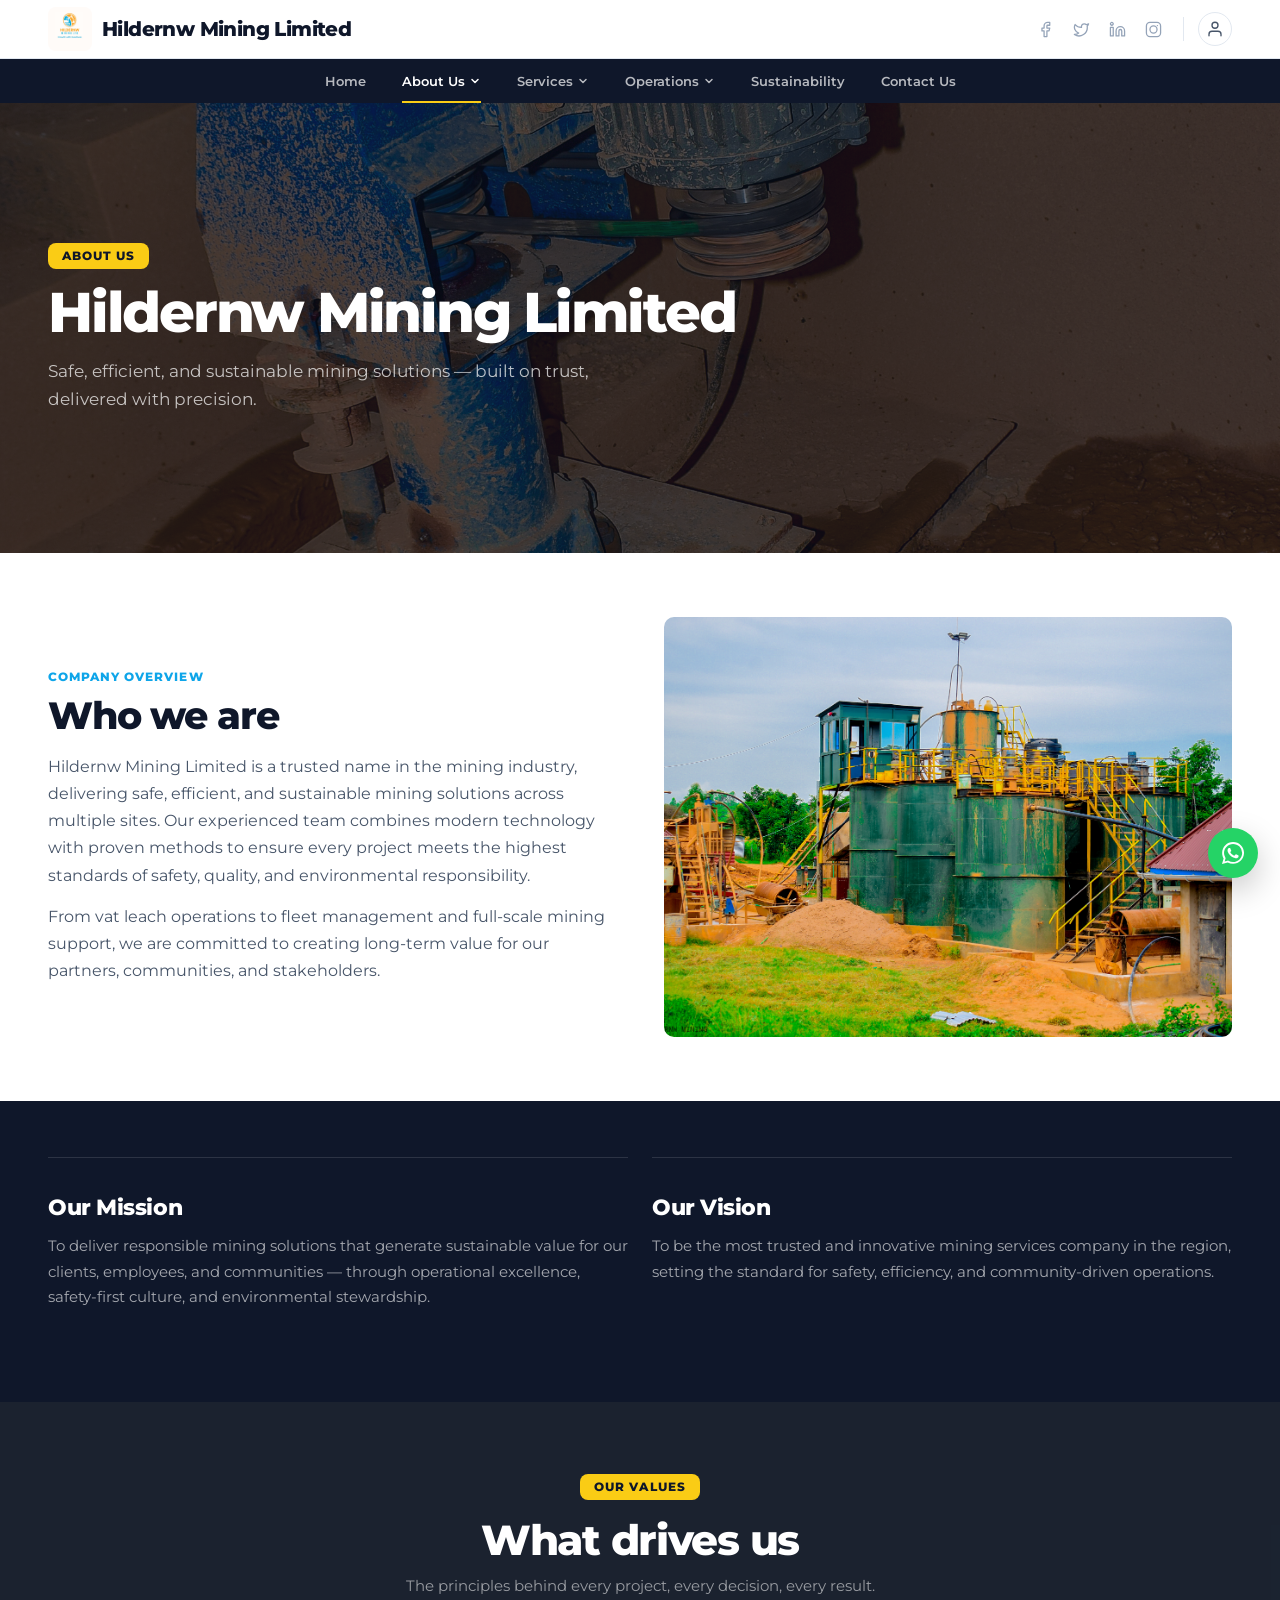
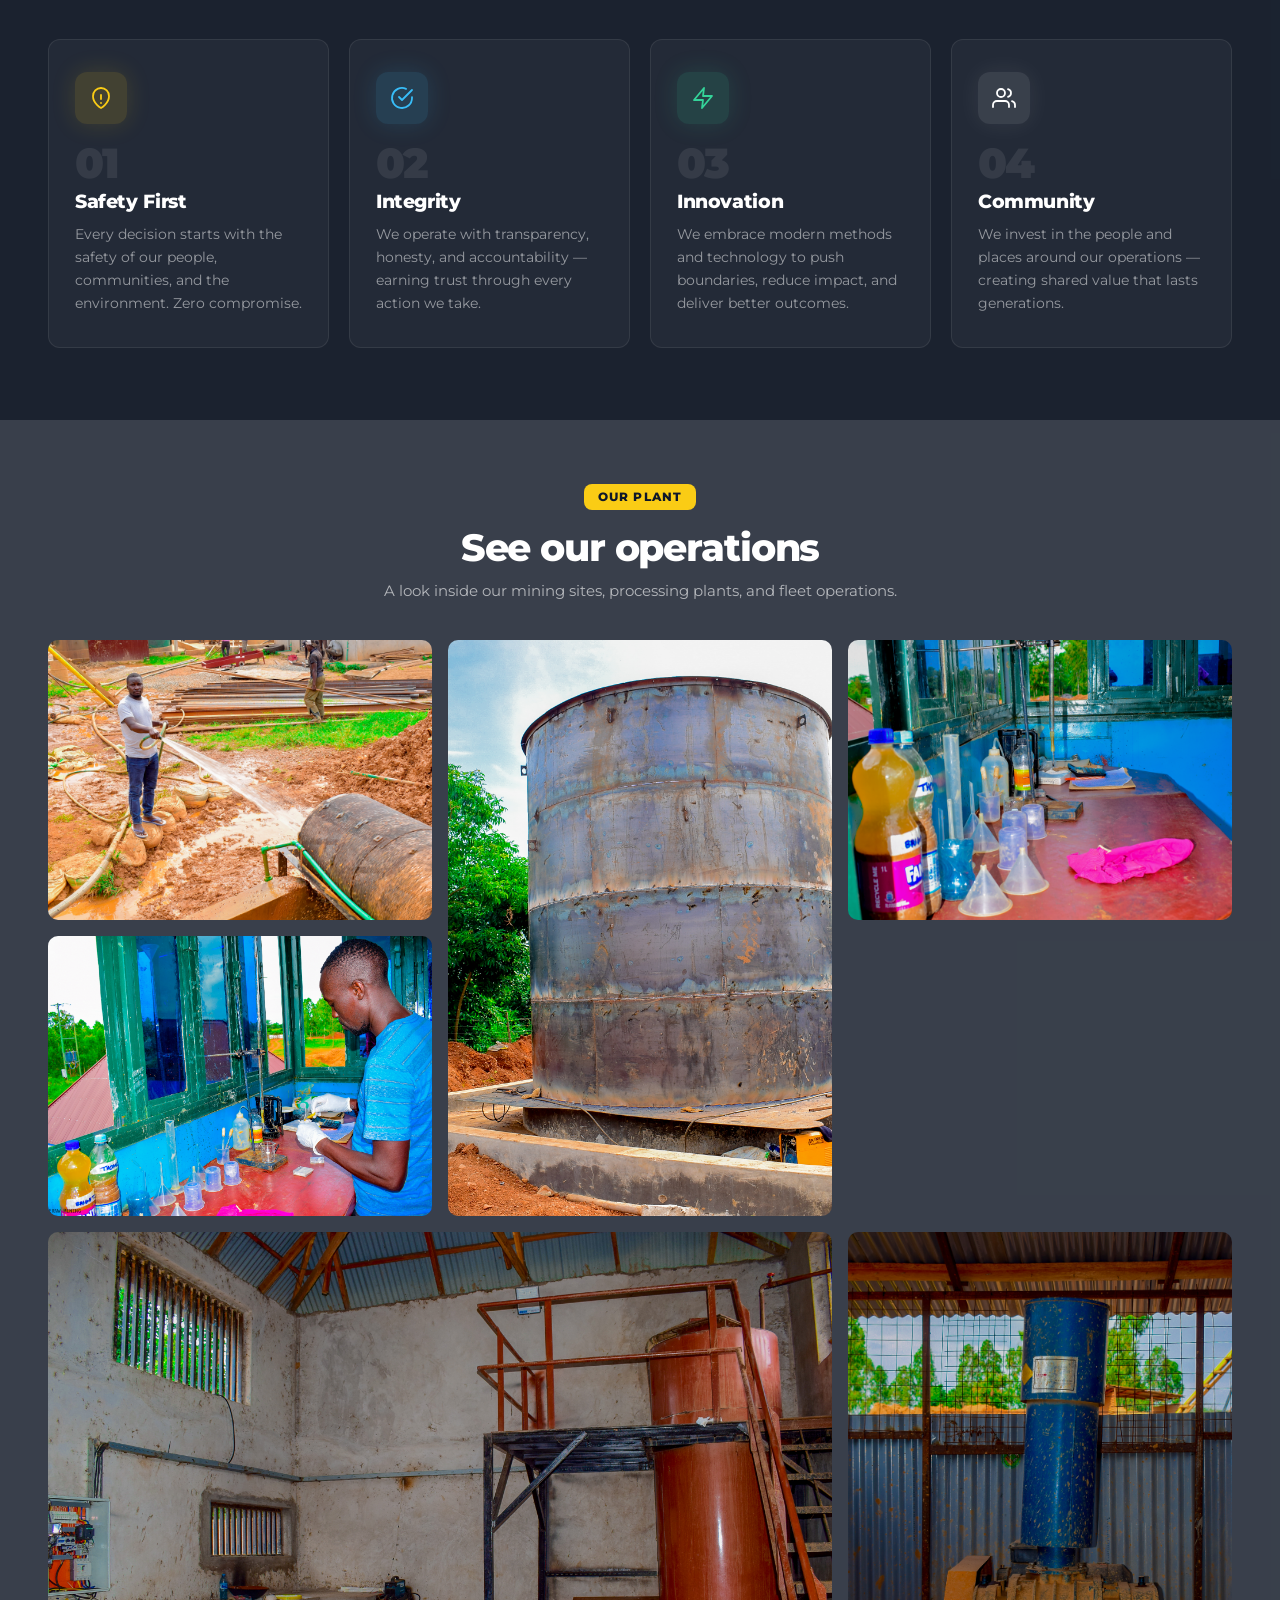
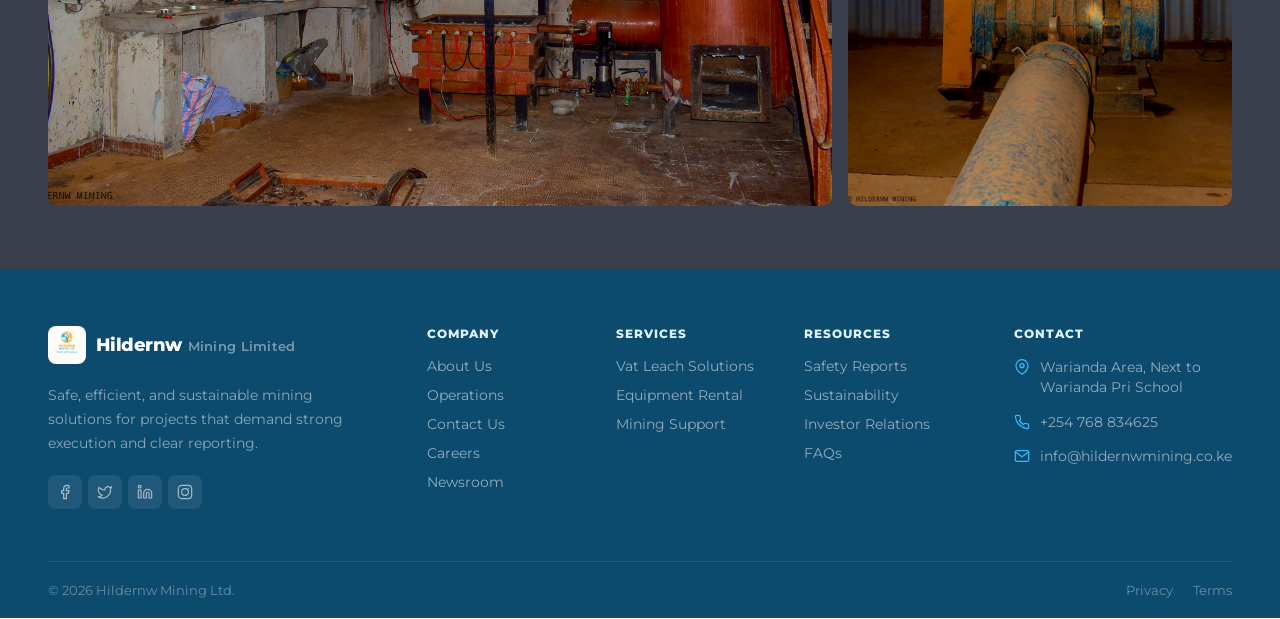
==== about/index.html @ c99b0183 "Initial commit: Hildernw Mining website. Static site with Firebase forms, dynamic careers, and clean" ====
<!doctype html>
<html lang="en">
  <head>
    <meta charset="UTF-8" />
    <meta name="viewport" content="width=device-width, initial-scale=1.0" />
    <title>About Us — Hildernw Mining Limited</title>
    <meta name="description" content="Learn about Hildernw Mining Limited — our mission, values, leadership team, and mining operations." />
    <meta name="author" content="Hildernw Mining Limited" />
    <meta name="robots" content="index, follow" />
    <link rel="canonical" href="https://hildernwmining.co.ke/about" />
    <meta property="og:type" content="website" />
    <meta property="og:title" content="About Us — Hildernw Mining Limited" />
    <meta property="og:description" content="Learn about Hildernw Mining Limited — our mission, values, leadership team, and mining operations." />
    <meta property="og:url" content="https://hildernwmining.co.ke/about" />
    <meta property="og:image" content="https://hildernwmining.co.ke/assets/images/logo.jpeg" />
    <meta property="og:site_name" content="Hildernw Mining Limited" />
    <meta name="twitter:card" content="summary" />
    <meta name="twitter:title" content="About Us — Hildernw Mining Limited" />
    <meta name="twitter:description" content="Learn about Hildernw Mining Limited — our mission, values, leadership team, and mining operations." />
    <meta http-equiv="X-Content-Type-Options" content="nosniff" />
    <meta http-equiv="X-Frame-Options" content="SAMEORIGIN" />
    <meta name="referrer" content="strict-origin-when-cross-origin" />
    <link rel="icon" type="image/jpeg" href="../assets/images/logo.jpeg" />
    <meta name="theme-color" content="#0ea5e9" />
    <link rel="preconnect" href="https://fonts.googleapis.com" />
    <link rel="preconnect" href="https://fonts.gstatic.com" crossorigin />
    <link href="https://fonts.googleapis.com/css2?family=Montserrat:wght@400;500;600;700;800&display=swap" rel="stylesheet" />
    <link rel="stylesheet" href="../css/styles.css" />
    <link rel="preload" as="image" href="../assets/images/logo.jpeg" />
    <link rel="preload" as="image" href="../assets/images/DSC_0876.jpg.jpeg" />
  </head>
  <body>

    <header class="header" id="header">

      <!-- TIER 1 — Brand bar -->
      <div class="topbar">
        <div class="topbar__row">

          <a href="/" class="logo">
            <img class="logo__icon" src="../assets/images/logo.jpeg" alt="Hildernw Mining Limited" />
            <span class="logo__name-desktop">Hildernw Mining Limited</span>
            <span class="logo__name-mobile">Hildernw</span>
          </a>

          <div class="topbar__actions">
            <div class="socials">
              <a href="#" class="socials__link" aria-label="Facebook">
                <svg viewBox="0 0 24 24"><path d="M18 2h-3a5 5 0 00-5 5v3H7v4h3v8h4v-8h3l1-4h-4V7a1 1 0 011-1h3z" fill="none" stroke="currentColor" stroke-width="1.8" stroke-linecap="round" stroke-linejoin="round"/></svg>
              </a>
              <a href="#" class="socials__link" aria-label="Twitter">
                <svg viewBox="0 0 24 24"><path d="M22 4s-.7 2.1-2 3.4c1.6 10-9.4 17.3-18 11.6 2.2.1 4.4-.6 6-2C3 15.5.5 9.6 3 5c2.2 2.6 5.6 4.1 9 4-.9-4.2 4-6.6 7-3.8 1.1 0 3-1.2 3-1.2z" fill="none" stroke="currentColor" stroke-width="1.8" stroke-linecap="round" stroke-linejoin="round"/></svg>
              </a>
              <a href="#" class="socials__link" aria-label="LinkedIn">
                <svg viewBox="0 0 24 24"><path d="M16 8a6 6 0 016 6v7h-4v-7a2 2 0 00-4 0v7h-4v-7a6 6 0 016-6zM2 9h4v12H2zM4 6a2 2 0 100-4 2 2 0 000 4z" fill="none" stroke="currentColor" stroke-width="1.8" stroke-linecap="round" stroke-linejoin="round"/></svg>
              </a>
              <a href="#" class="socials__link" aria-label="Instagram">
                <svg viewBox="0 0 24 24"><rect x="2" y="2" width="20" height="20" rx="5" fill="none" stroke="currentColor" stroke-width="1.8"/><circle cx="12" cy="12" r="5" fill="none" stroke="currentColor" stroke-width="1.8"/><circle cx="17.5" cy="6.5" r="1" fill="currentColor"/></svg>
              </a>
            </div>

            <span class="vr" aria-hidden="true"></span>

            <a href="#" class="profile-btn" aria-label="My account">
              <svg viewBox="0 0 24 24"><path d="M20 21v-2a4 4 0 00-4-4H8a4 4 0 00-4 4v2" fill="none" stroke="currentColor" stroke-width="1.8" stroke-linecap="round" stroke-linejoin="round"/><circle cx="12" cy="7" r="4" fill="none" stroke="currentColor" stroke-width="1.8"/></svg>
            </a>
          </div>

        </div>
      </div>

      <!-- TIER 2 — Navigation -->
      <nav class="nav" aria-label="Primary">
        <div class="nav__row">

          <ul class="nav__menu" id="nav-menu">

            <li><a href="/" class="nav__item">Home</a></li>

            <li class="nav__has-sub">
              <button class="nav__item nav__item--parent is-active" type="button" aria-expanded="false">
                About Us <svg class="nav__caret" viewBox="0 0 12 12"><path d="M3 4.5l3 3 3-3" stroke="currentColor" stroke-width="1.5" stroke-linecap="round" stroke-linejoin="round" fill="none"/></svg>
              </button>
              <ul class="nav__sub">
                <li><a href="/about#overview">Company Overview</a></li>
                <li><a href="/about#mission">Mission &amp; Vision</a></li>
                <li><a href="/about#team">Leadership Team</a></li>
                <li><a href="/about#values">Our Values</a></li>
              </ul>
            </li>

            <li class="nav__has-sub">
              <button class="nav__item nav__item--parent" type="button" aria-expanded="false">
                Services <svg class="nav__caret" viewBox="0 0 12 12"><path d="M3 4.5l3 3 3-3" stroke="currentColor" stroke-width="1.5" stroke-linecap="round" stroke-linejoin="round" fill="none"/></svg>
              </button>
              <ul class="nav__sub">
                <li><a href="/services/vat-leach">Vat Leach Solutions</a></li>
                <li><a href="/services/equipment-rental">Equipment &amp; Fleet Rental</a></li>
                <li><a href="/services/mining-support">Mining Support Services</a></li>
              </ul>
            </li>

            <li class="nav__has-sub">
              <button class="nav__item nav__item--parent" type="button" aria-expanded="false">
                Operations <svg class="nav__caret" viewBox="0 0 12 12"><path d="M3 4.5l3 3 3-3" stroke="currentColor" stroke-width="1.5" stroke-linecap="round" stroke-linejoin="round" fill="none"/></svg>
              </button>
              <ul class="nav__sub">
                <li><a href="/#operations">Mining Sites &amp; Projects</a></li>
                <li><a href="/#operations">Vat Leach Operations</a></li>
                <li><a href="/#operations">Fleet &amp; Equipment Operations</a></li>
              </ul>
            </li>

            <li><a href="/sustainability" class="nav__item">Sustainability</a></li>
            <li><a href="/#contact" class="nav__item">Contact Us</a></li>

          </ul>

          <button class="burger" id="burger" type="button" aria-label="Open menu" aria-expanded="false">
            <span></span><span></span><span></span>
          </button>

        </div>
      </nav>

    </header>

    <main>

      <!-- ABOUT HERO -->
      <section class="page-hero">
        <div class="page-hero__bg" style="background-image:url('../assets/images/DSC_0876.jpg.jpeg')"></div>
        <div class="page-hero__dim"></div>
        <div class="page-hero__body">
          <p class="page-hero__tag">About Us</p>
          <h1 class="page-hero__title fade-up" style="--d:.1s">Hildernw Mining Limited</h1>
          <p class="page-hero__text fade-up" style="--d:.3s">
            Safe, efficient, and sustainable mining solutions — built on
            trust, delivered with precision.
          </p>
        </div>
      </section>

      <!-- COMPANY OVERVIEW -->
      <section class="abt-overview" id="overview">
        <div class="abt-overview__layout">
          <div class="abt-overview__copy reveal">
            <p class="abt-overview__tag">Company Overview</p>
            <h2 class="abt-overview__title">Who we are</h2>
            <p class="abt-overview__text">
              Hildernw Mining Limited is a trusted name in the mining industry,
              delivering safe, efficient, and sustainable mining solutions across
              multiple sites. Our experienced team combines modern technology with
              proven methods to ensure every project meets the highest standards
              of safety, quality, and environmental responsibility.
            </p>
            <p class="abt-overview__text">
              From vat leach operations to fleet management and full-scale mining
              support, we are committed to creating long-term value for our partners,
              communities, and stakeholders.
            </p>
          </div>
          <div class="abt-overview__img reveal" style="--delay:.15s">
            <img src="../assets/images/DSC_0906.jpg.jpeg" alt="Mining operations" loading="lazy" />
          </div>
        </div>
      </section>

      <!-- MISSION & VISION -->
      <section class="abt-mv" id="mission">
        <div class="abt-mv__grid">
          <div class="abt-mv__card reveal" style="--delay:.1s">
            <h3>Our Mission</h3>
            <p>
              To deliver responsible mining solutions that generate sustainable
              value for our clients, employees, and communities — through
              operational excellence, safety-first culture, and environmental
              stewardship.
            </p>
          </div>
          <div class="abt-mv__card reveal" style="--delay:.2s">
            <h3>Our Vision</h3>
            <p>
              To be the most trusted and innovative mining services company
              in the region, setting the standard for safety, efficiency, and
              community-driven operations.
            </p>
          </div>
        </div>
      </section>

      <!-- OUR VALUES -->
      <section class="abt-values" id="values">
        <div class="abt-values__bg" style="background-image:url('../assets/images/DSC_0874.jpg.jpeg')"></div>
        <div class="abt-values__dim"></div>

        <div class="abt-values__head reveal">
          <p class="abt-values__tag">Our Values</p>
          <h2 class="abt-values__title">What drives us</h2>
          <p class="abt-values__sub">The principles behind every project, every decision, every result.</p>
        </div>

        <div class="abt-values__grid">
          <div class="abt-values__item reveal" style="--delay:.1s">
            <div class="abt-values__icon abt-values__icon--yellow">
              <svg viewBox="0 0 24 24"><path d="M12 22s-8-4.5-8-11.8A8 8 0 0112 2a8 8 0 018 8.2c0 7.3-8 11.8-8 11.8z" fill="none" stroke="currentColor" stroke-width="1.8"/><path d="M12 13V9M12 17h.01" fill="none" stroke="currentColor" stroke-width="1.8" stroke-linecap="round"/></svg>
            </div>
            <span class="abt-values__num">01</span>
            <h3>Safety First</h3>
            <p>Every decision starts with the safety of our people, communities, and the environment. Zero compromise.</p>
          </div>
          <div class="abt-values__item reveal" style="--delay:.18s">
            <div class="abt-values__icon abt-values__icon--sky">
              <svg viewBox="0 0 24 24"><path d="M22 11.08V12a10 10 0 11-5.93-9.14" fill="none" stroke="currentColor" stroke-width="1.8" stroke-linecap="round"/><path d="M22 4L12 14.01l-3-3" fill="none" stroke="currentColor" stroke-width="1.8" stroke-linecap="round" stroke-linejoin="round"/></svg>
            </div>
            <span class="abt-values__num">02</span>
            <h3>Integrity</h3>
            <p>We operate with transparency, honesty, and accountability — earning trust through every action we take.</p>
          </div>
          <div class="abt-values__item reveal" style="--delay:.26s">
            <div class="abt-values__icon abt-values__icon--green">
              <svg viewBox="0 0 24 24"><path d="M13 2L3 14h9l-1 8 10-12h-9l1-8z" fill="none" stroke="currentColor" stroke-width="1.8" stroke-linejoin="round"/></svg>
            </div>
            <span class="abt-values__num">03</span>
            <h3>Innovation</h3>
            <p>We embrace modern methods and technology to push boundaries, reduce impact, and deliver better outcomes.</p>
          </div>
          <div class="abt-values__item reveal" style="--delay:.34s">
            <div class="abt-values__icon abt-values__icon--white">
              <svg viewBox="0 0 24 24"><path d="M17 21v-2a4 4 0 00-4-4H5a4 4 0 00-4 4v2" fill="none" stroke="currentColor" stroke-width="1.8" stroke-linecap="round" stroke-linejoin="round"/><circle cx="9" cy="7" r="4" fill="none" stroke="currentColor" stroke-width="1.8"/><path d="M23 21v-2a4 4 0 00-3-3.87M16 3.13a4 4 0 010 7.75" fill="none" stroke="currentColor" stroke-width="1.8" stroke-linecap="round" stroke-linejoin="round"/></svg>
            </div>
            <span class="abt-values__num">04</span>
            <h3>Community</h3>
            <p>We invest in the people and places around our operations — creating shared value that lasts generations.</p>
          </div>
        </div>
      </section>

      <!-- OUR PLANT — image gallery -->
      <section class="abt-plant" id="plant">
        <div class="abt-plant__bg" style="background-image:url('../assets/images/DSC_0899.jpg.jpeg')"></div>
        <div class="abt-plant__dim"></div>

        <div class="abt-plant__head reveal">
          <p class="abt-plant__tag">Our Plant</p>
          <h2 class="abt-plant__title">See our operations</h2>
          <p class="abt-plant__intro">A look inside our mining sites, processing plants, and fleet operations.</p>
        </div>

        <div class="abt-plant__gallery">
          <div class="abt-plant__img reveal" style="--delay:.1s">
            <img src="../assets/images/DSC_0860.jpg.jpeg" alt="Water washing at the processing site" loading="lazy" />
            <div class="abt-plant__caption">Water washing and slurry processing at the main site</div>
          </div>
          <div class="abt-plant__img abt-plant__img--tall reveal" style="--delay:.15s">
            <img src="../assets/images/DSC_0872.jpg.jpeg" alt="Vat leach tanks" loading="lazy" />
            <div class="abt-plant__caption">Large-capacity vat leach tanks for gold recovery processing</div>
          </div>
          <div class="abt-plant__img reveal" style="--delay:.2s">
            <img src="../assets/images/DSC_0883.jpg.jpeg" alt="On-site chemistry lab" loading="lazy" />
            <div class="abt-plant__caption">On-site chemistry lab for sample testing and quality control</div>
          </div>
          <div class="abt-plant__img reveal" style="--delay:.25s">
            <img src="../assets/images/DSC_0891.jpg.jpeg" alt="Lab technician at work" loading="lazy" />
            <div class="abt-plant__caption">Lab technician conducting chemical analysis and assay testing</div>
          </div>
          <div class="abt-plant__img abt-plant__img--wide reveal" style="--delay:.3s">
            <img src="../assets/images/DSC_0903.jpg.jpeg" alt="Processing plant interior" loading="lazy" />
            <div class="abt-plant__caption">Interior of the processing plant with smelting tank and electrical systems</div>
          </div>
          <div class="abt-plant__img reveal" style="--delay:.35s">
            <img src="../assets/images/DSC_0932.jpg.jpeg" alt="Industrial water pump" loading="lazy" />
            <div class="abt-plant__caption">High-capacity industrial pump for water circulation and site drainage</div>
          </div>
        </div>
      </section>

    </main>

    <footer class="footer">
      <div class="footer__top">

        <div class="footer__brand">
          <a href="/" class="footer__logo">
            <img src="../assets/images/logo.jpeg" alt="Hildernw Mining Limited" />
            <span>
              <strong>Hildernw</strong>
              <small>Mining Limited</small>
            </span>
          </a>
          <p class="footer__desc">
            Safe, efficient, and sustainable mining solutions for projects
            that demand strong execution and clear reporting.
          </p>
          <div class="footer__socials">
            <a href="#" aria-label="Facebook">
              <svg viewBox="0 0 24 24"><path d="M18 2h-3a5 5 0 00-5 5v3H7v4h3v8h4v-8h3l1-4h-4V7a1 1 0 011-1h3z" fill="none" stroke="currentColor" stroke-width="1.8" stroke-linecap="round" stroke-linejoin="round"/></svg>
            </a>
            <a href="#" aria-label="Twitter">
              <svg viewBox="0 0 24 24"><path d="M22 4s-.7 2.1-2 3.4c1.6 10-9.4 17.3-18 11.6 2.2.1 4.4-.6 6-2C3 15.5.5 9.6 3 5c2.2 2.6 5.6 4.1 9 4-.9-4.2 4-6.6 7-3.8 1.1 0 3-1.2 3-1.2z" fill="none" stroke="currentColor" stroke-width="1.8" stroke-linecap="round" stroke-linejoin="round"/></svg>
            </a>
            <a href="#" aria-label="LinkedIn">
              <svg viewBox="0 0 24 24"><path d="M16 8a6 6 0 016 6v7h-4v-7a2 2 0 00-4 0v7h-4v-7a6 6 0 016-6zM2 9h4v12H2zM4 6a2 2 0 100-4 2 2 0 000 4z" fill="none" stroke="currentColor" stroke-width="1.8" stroke-linecap="round" stroke-linejoin="round"/></svg>
            </a>
            <a href="#" aria-label="Instagram">
              <svg viewBox="0 0 24 24"><rect x="2" y="2" width="20" height="20" rx="5" fill="none" stroke="currentColor" stroke-width="1.8"/><circle cx="12" cy="12" r="5" fill="none" stroke="currentColor" stroke-width="1.8"/><circle cx="17.5" cy="6.5" r="1" fill="currentColor"/></svg>
            </a>
          </div>
        </div>

        <div class="footer__col">
          <h3>Company</h3>
          <a href="/about">About Us</a>
          <a href="/#operations">Operations</a>
          <a href="/#contact">Contact Us</a>
          <a href="/careers">Careers</a>
          <a href="#">Newsroom</a>
        </div>

        <div class="footer__col">
          <h3>Services</h3>
          <a href="/services/vat-leach">Vat Leach Solutions</a>
          <a href="/services/equipment-rental">Equipment Rental</a>
          <a href="/services/mining-support">Mining Support</a>
        </div>

        <div class="footer__col">
          <h3>Resources</h3>
          <a href="#">Safety Reports</a>
          <a href="/sustainability">Sustainability</a>
          <a href="#">Investor Relations</a>
          <a href="#">FAQs</a>
        </div>

        <div class="footer__col footer__col--contact">
          <h3>Contact</h3>
          <div class="footer__detail">
            <svg viewBox="0 0 24 24"><path d="M21 10c0 7-9 13-9 13s-9-6-9-13a9 9 0 0118 0z" fill="none" stroke="currentColor" stroke-width="1.8"/><circle cx="12" cy="10" r="3" fill="none" stroke="currentColor" stroke-width="1.8"/></svg>
            <span>Warianda Area, Next to Warianda Pri School</span>
          </div>
          <div class="footer__detail">
            <svg viewBox="0 0 24 24"><path d="M22 16.92v3a2 2 0 01-2.18 2 19.79 19.79 0 01-8.63-3.07 19.5 19.5 0 01-6-6 19.79 19.79 0 01-3.07-8.67A2 2 0 014.11 2h3a2 2 0 012 1.72c.127.96.361 1.903.7 2.81a2 2 0 01-.45 2.11L8.09 9.91a16 16 0 006 6l1.27-1.27a2 2 0 012.11-.45c.907.339 1.85.573 2.81.7A2 2 0 0122 16.92z" fill="none" stroke="currentColor" stroke-width="1.8"/></svg>
            <span>+254 768 834625</span>
          </div>
          <div class="footer__detail">
            <svg viewBox="0 0 24 24"><path d="M4 4h16c1.1 0 2 .9 2 2v12c0 1.1-.9 2-2 2H4c-1.1 0-2-.9-2-2V6c0-1.1.9-2 2-2z" fill="none" stroke="currentColor" stroke-width="1.8"/><path d="M22 6l-10 7L2 6" fill="none" stroke="currentColor" stroke-width="1.8"/></svg>
            <span>info@hildernwmining.co.ke</span>
          </div>
        </div>

      </div>

      <div class="footer__bottom">
        <p>&copy; 2026 Hildernw Mining Ltd.</p>
        <div class="footer__legal">
          <a href="#">Privacy</a>
          <a href="#">Terms</a>
        </div>
      </div>
    </footer>

    <button class="float-btn float-btn--top" type="button" aria-label="Scroll to top" data-scroll-top>
      <svg viewBox="0 0 24 24" aria-hidden="true"><path d="M12 19V5M5 12l7-7 7 7" fill="none" stroke="currentColor" stroke-width="2" stroke-linecap="round" stroke-linejoin="round"/></svg>
    </button>

    <a class="float-btn float-btn--whatsapp" href="https://wa.me/254768834625" target="_blank" rel="noopener noreferrer" aria-label="Chat with Hildernw Mining Limited on WhatsApp">
      <svg viewBox="0 0 24 24" aria-hidden="true"><path d="M20.52 3.48A11.86 11.86 0 0 0 12.08 0C5.5 0 .15 5.35.15 11.93c0 2.1.55 4.15 1.6 5.96L0 24l6.25-1.64a11.9 11.9 0 0 0 5.83 1.49h.01c6.58 0 11.93-5.35 11.93-11.93 0-3.18-1.24-6.18-3.5-8.44Zm-8.43 18.35h-.01a9.9 9.9 0 0 1-5.05-1.38l-.36-.21-3.71.97.99-3.62-.23-.37a9.86 9.86 0 0 1-1.51-5.29C2.21 6.49 6.64 2.06 12.09 2.06c2.64 0 5.12 1.03 6.99 2.9a9.82 9.82 0 0 1 2.9 6.97c0 5.45-4.44 9.9-9.89 9.9Zm5.42-7.42c-.3-.15-1.76-.87-2.03-.97-.27-.1-.47-.15-.67.15-.2.3-.77.97-.95 1.17-.17.2-.35.22-.65.07-.3-.15-1.25-.46-2.38-1.47a8.9 8.9 0 0 1-1.64-2.04c-.17-.3-.02-.46.13-.61.13-.13.3-.35.45-.52.15-.18.2-.3.3-.5.1-.2.05-.37-.03-.52-.07-.15-.67-1.61-.92-2.2-.24-.58-.49-.5-.67-.51h-.57c-.2 0-.52.07-.8.37-.27.3-1.05 1.02-1.05 2.5 0 1.47 1.07 2.89 1.22 3.09.15.2 2.1 3.2 5.08 4.49.71.31 1.26.49 1.7.63.71.23 1.36.2 1.87.12.57-.08 1.76-.72 2-1.42.25-.7.25-1.29.18-1.42-.08-.13-.27-.2-.57-.35Z" fill="currentColor"/></svg>
    </a>

    <script src="../js/main.js" defer></script>
  </body>
</html>
---- css/styles.css ----
/* ── PERFORMANCE ────────────────────────────── */
@font-face {
  font-family: 'Montserrat';
  font-display: swap;
}

/* ── TOKENS ─────────────────────────────────── */
:root {
  --yellow:   #facc15;
  --yellow-h: #fde047;
  --sky:      #38bdf8;
  --sky-d:    #0ea5e9;
  --sky-bg:   #e0f2fe;
  --dark:     #0f172a;
  --dark-2:   #1e293b;
  --gray-1:   #f8fafc;
  --gray-2:   #e2e8f0;
  --gray-4:   #94a3b8;
  --gray-6:   #475569;
  --gray-7:   #334155;
  --white:    #ffffff;
  --font:     'Montserrat', system-ui, -apple-system, sans-serif;
  --wrap:     1140px;
  --gap:      20px;
  --r-sm:     8px;
  --r-md:     12px;
  --r-lg:     16px;
  --r-xl:     20px;
}

/* ── RESET ──────────────────────────────────── */
*, *::before, *::after { box-sizing: border-box; margin: 0; padding: 0; }
html { scroll-behavior: smooth; scroll-padding-top: 110px; }
body { font-family: var(--font); color: var(--dark); background: var(--white); -webkit-font-smoothing: antialiased; }
img, svg { display: block; }
a { color: inherit; text-decoration: none; }
button { font-family: inherit; cursor: pointer; }
ul, ol { list-style: none; }

/* Subtle vertical scrollbar */
html {
  scrollbar-width: thin;
  scrollbar-color: rgba(14,165,233,.35) transparent;
}

body::-webkit-scrollbar {
  width: 5px;
}

body::-webkit-scrollbar-track {
  background: transparent;
}

body::-webkit-scrollbar-thumb {
  background: rgba(14,165,233,.28);
  border-radius: 999px;
}

body::-webkit-scrollbar-thumb:hover {
  background: rgba(14,165,233,.45);
}

.wrap {
  width: min(var(--wrap), 100% - var(--gap) * 2);
  margin-inline: auto;
}


/* ══════════════════════════════════════════════
   HEADER
══════════════════════════════════════════════ */
.header {
  position: sticky;
  top: 0;
  z-index: 100;
}

.header.scrolled { box-shadow: 0 4px 20px rgba(0,0,0,.10); }


/* ── TIER 1 : TOPBAR ───────────────────────── */
.topbar {
  background: var(--white);
  border-bottom: 1px solid var(--gray-2);
}

.topbar__row {
  height: 58px;
  display: flex;
  align-items: center;
  justify-content: space-between;
  padding: 0 48px;
}

/* Logo */
.logo {
  display: flex;
  align-items: center;
  gap: 10px;
  transition: opacity .2s;
}
.logo:hover { opacity: .78; }

.logo__icon {
  width: 44px;
  height: 44px;
  object-fit: cover;
  border-radius: 8px;
}

.logo__name-desktop,
.logo__name-mobile {
  font-size: 20px;
  font-weight: 800;
  letter-spacing: -.03em;
  color: var(--dark);
}

.logo__name-mobile { display: none; }

/* Socials */
.topbar__actions { display: flex; align-items: center; gap: 14px; }

.socials { display: flex; gap: 4px; }

.socials__link {
  width: 32px;
  height: 32px;
  display: flex;
  align-items: center;
  justify-content: center;
  border-radius: var(--r-sm);
  color: var(--gray-4);
  transition: color .2s, background .2s;
}
.socials__link svg { width: 17px; height: 17px; }
.socials__link:hover { color: var(--sky-d); background: var(--sky-bg); }

/* Vertical rule */
.vr { width: 1px; height: 24px; background: var(--gray-2); }

/* Profile */
.profile-btn {
  width: 34px;
  height: 34px;
  display: flex;
  align-items: center;
  justify-content: center;
  border-radius: 50%;
  border: 1.5px solid var(--gray-2);
  color: var(--gray-6);
  background: none;
  transition: color .2s, border-color .2s, background .2s;
}
.profile-btn svg { width: 18px; height: 18px; }
.profile-btn:hover { color: var(--sky-d); border-color: var(--sky); background: var(--sky-bg); }


/* ── TIER 2 : NAV BAR ──────────────────────── */
.nav {
  background: var(--dark);
  transition: transform .35s cubic-bezier(.4,0,.2,1), opacity .3s;
}

.nav.is-hidden {
  transform: translateY(-100%);
  opacity: 0;
  pointer-events: none;
}

.nav__row {
  height: 44px;
  display: flex;
  align-items: center;
  justify-content: center;
  position: relative;
  padding: 0 48px;
}

/* Menu list */
.nav__menu {
  display: flex;
  align-items: center;
  gap: 0;
}

/* Nav items (links + parent buttons) */
.nav__item {
  display: inline-flex;
  align-items: center;
  gap: 4px;
  padding: 0 18px;
  height: 44px;
  font-size: 13px;
  font-weight: 600;
  color: rgba(255,255,255,.70);
  background: none;
  border: none;
  position: relative;
  transition: color .25s;
  white-space: nowrap;
}

.nav__item::after {
  content: '';
  position: absolute;
  bottom: 0;
  left: 18px;
  right: 18px;
  height: 2px;
  background: var(--yellow);
  transform: scaleX(0);
  transition: transform .28s cubic-bezier(.4,0,.2,1);
}

.nav__item:hover { color: var(--white); }
.nav__item:hover::after { transform: scaleX(1); }

.nav__item.is-active { color: var(--white); }
.nav__item.is-active::after { transform: scaleX(1); }

.nav__caret {
  width: 12px;
  height: 12px;
  transition: transform .25s cubic-bezier(.4,0,.2,1);
}

.nav__item--parent[aria-expanded="true"] .nav__caret {
  transform: rotate(180deg);
}

/* ── DROPDOWN ───────────────────────────────── */
.nav__has-sub { position: relative; }

.nav__sub {
  position: absolute;
  top: 100%;
  left: 50%;
  translate: -50% -6px;
  min-width: 210px;
  background: var(--white);
  border: 1px solid var(--gray-2);
  border-radius: var(--r-md);
  box-shadow: 0 16px 48px rgba(0,0,0,.14);
  padding: 6px;
  opacity: 0;
  visibility: hidden;
  pointer-events: none;
  transition: opacity .22s, translate .22s cubic-bezier(.4,0,.2,1), visibility .22s;
  z-index: 200;
}

.nav__sub::before {
  content: '';
  position: absolute;
  top: -5px;
  left: 50%;
  translate: -50% 0;
  width: 10px;
  height: 10px;
  background: var(--white);
  border-left: 1px solid var(--gray-2);
  border-top: 1px solid var(--gray-2);
  rotate: 45deg;
}

.nav__has-sub:hover .nav__sub,
.nav__has-sub:focus-within .nav__sub,
.nav__item--parent[aria-expanded="true"] + .nav__sub {
  opacity: 1;
  visibility: visible;
  pointer-events: auto;
  translate: -50% 0;
}

.nav__sub a {
  display: block;
  padding: 10px 14px;
  font-size: 13px;
  font-weight: 600;
  color: var(--gray-7);
  border-radius: var(--r-sm);
  transition: background .18s, color .18s;
}

.nav__sub a:hover {
  background: var(--sky-bg);
  color: #0369a1;
}


/* ── BURGER (mobile) ────────────────────────── */
.burger {
  display: none;
  width: 38px;
  height: 34px;
  flex-direction: column;
  justify-content: center;
  align-items: center;
  gap: 5px;
  padding: 0;
  background: none;
  border: 1px solid rgba(255,255,255,.22);
  border-radius: var(--r-sm);
  position: absolute;
  right: 0;
}

.burger span {
  display: block;
  width: 18px;
  height: 2px;
  background: var(--white);
  border-radius: 2px;
  transition: transform .3s cubic-bezier(.4,0,.2,1), opacity .2s;
}

.burger.is-open span:nth-child(1) { transform: translateY(7px) rotate(45deg); }
.burger.is-open span:nth-child(2) { opacity: 0; }
.burger.is-open span:nth-child(3) { transform: translateY(-7px) rotate(-45deg); }


/* ══════════════════════════════════════════════
   HERO
══════════════════════════════════════════════ */
.hero {
  position: relative;
  height: 75vh;
  min-height: 460px;
  max-height: 800px;
  overflow: hidden;
  background: #0b1628;
}

/* ── SLIDER ─────────────────────────────────── */
.hero__slider {
  position: absolute;
  inset: 0;
}

.hero__img {
  position: absolute;
  inset: 0;
  background-size: cover;
  background-position: center center;
  will-change: opacity, transform;
  image-rendering: auto;
  opacity: 0;
  transform: scale(1.08);
  transition: opacity .8s cubic-bezier(.4,0,.2,1);
}

.hero__img.is-active {
  opacity: 1;
  animation: heroZoomIn 5.5s ease-out forwards;
}

.hero__img.is-leaving {
  opacity: 0;
  animation: heroZoomOut .8s ease-in forwards;
}

@keyframes heroZoomIn {
  from { transform: scale(1.08); }
  to   { transform: scale(1);    }
}

@keyframes heroZoomOut {
  from { transform: scale(1); opacity: 1; }
  to   { transform: scale(.96); opacity: 0; }
}

/* Overlay */
.hero__overlay {
  position: absolute;
  inset: 0;
  background: rgba(6, 14, 28, .30);
  z-index: 1;
}

/* ── HERO CONTENT ───────────────────────────── */
.hero__body {
  position: relative;
  z-index: 2;
  height: 100%;
  display: flex;
  flex-direction: column;
  justify-content: center;
  width: 100%;
  max-width: none;
  padding-left: 48px;
  padding-right: 48px;
  margin: 0;
}

.hero__title {
  font-size: clamp(34px, 5vw, 60px);
  font-weight: 800;
  letter-spacing: -.04em;
  line-height: 1.06;
  color: var(--white);
}

.yellow { color: var(--yellow); }

.hero__text {
  margin-top: 18px;
  font-size: 17px;
  line-height: 1.65;
  color: rgba(255,255,255,.78);
  max-width: 56ch;
}

.hero__btns {
  margin-top: 28px;
  display: flex;
  gap: 14px;
  flex-wrap: wrap;
}

/* ── BUTTONS ────────────────────────────────── */
.btn {
  display: inline-flex;
  align-items: center;
  height: 48px;
  padding: 0 24px;
  border-radius: var(--r-lg);
  font-size: 14px;
  font-weight: 700;
  border: 2px solid transparent;
  transition: background .2s, border-color .2s, color .2s;
  white-space: nowrap;
}

.btn--yellow {
  background: var(--yellow);
  color: var(--dark);
  border-color: var(--yellow);
}
.btn--yellow:hover {
  background: var(--yellow-h);
  border-color: var(--yellow-h);
}

.btn--white {
  background: transparent;
  color: var(--white);
  border-color: rgba(255,255,255,.50);
}
.btn--white:hover {
  background: rgba(255,255,255,.12);
  border-color: var(--white);
}


/* ── FADE-UP ANIMATION ──────────────────────── */
@keyframes fadeUp {
  from { opacity: 0; transform: translateY(28px); }
  to   { opacity: 1; transform: translateY(0); }
}

.fade-up {
  opacity: 0;
  animation: fadeUp .72s cubic-bezier(.22,1,.36,1) forwards;
  animation-delay: var(--d, 0s);
}


/* ══════════════════════════════════════════════
   ABOUT SECTION — wide spread layout
══════════════════════════════════════════════ */
.about {
  padding: 72px 0;
  background: var(--gray-1);
  overflow: hidden;
}

.about__layout {
  display: grid;
  grid-template-columns: 1.15fr 1fr;
  gap: 72px;
  align-items: center;
  max-width: none;
  margin: 0;
  padding: 0 48px;
}

/* ── Image column: overlapping two-photo composition ── */
.about__image-col {
  position: relative;
  min-height: 540px;
}

.about__photo-main {
  position: relative;
  border-radius: var(--r-lg);
  overflow: hidden;
  box-shadow: 0 20px 60px rgba(0,0,0,.12);
  z-index: 1;
}

.about__photo-main img {
  width: 100%;
  height: 500px;
  object-fit: cover;
  display: block;
}

.about__photo-small {
  position: absolute;
  bottom: -24px;
  right: -24px;
  width: 220px;
  height: 180px;
  border-radius: var(--r-md);
  overflow: hidden;
  border: 5px solid var(--gray-1);
  box-shadow: 0 12px 36px rgba(0,0,0,.12);
  z-index: 2;
}

.about__photo-small img {
  width: 100%;
  height: 100%;
  object-fit: cover;
  display: block;
}

/* Yellow experience badge */
.about__badge {
  position: absolute;
  top: 24px;
  left: 24px;
  background: var(--yellow);
  color: var(--dark);
  padding: 18px 22px;
  border-radius: var(--r-md);
  display: flex;
  align-items: center;
  gap: 12px;
  z-index: 3;
  box-shadow: 0 8px 28px rgba(234,179,8,.30);
}

.about__badge-num {
  font-size: 40px;
  font-weight: 800;
  letter-spacing: -.03em;
  line-height: 1;
}

.about__badge-text {
  font-size: 11.5px;
  font-weight: 700;
  line-height: 1.35;
  text-transform: uppercase;
  letter-spacing: .04em;
}

/* ── Copy column ── */
.about__copy-col {
  padding: 8px 0;
}

.about__tag {
  display: inline-block;
  font-size: 11.5px;
  font-weight: 800;
  letter-spacing: .09em;
  text-transform: uppercase;
  color: var(--sky-d);
  background: var(--sky-bg);
  padding: 6px 14px;
  border-radius: var(--r-sm);
}

.about__title {
  margin-top: 18px;
  font-size: clamp(28px, 3.2vw, 40px);
  font-weight: 800;
  letter-spacing: -.03em;
  line-height: 1.15;
  color: var(--dark);
}

.about__text {
  margin-top: 16px;
  font-size: 15.5px;
  line-height: 1.72;
  color: var(--gray-6);
}

/* Stats row */
.about__stats {
  display: flex;
  gap: 0;
  margin-top: 28px;
  border: 1px solid var(--gray-2);
  border-radius: var(--r-md);
  background: var(--white);
  overflow: hidden;
}

.about__stat {
  flex: 1;
  padding: 20px 24px;
  text-align: center;
  border-right: 1px solid var(--gray-2);
}

.about__stat:last-child { border-right: none; }

.about__stat-num {
  display: block;
  font-size: 28px;
  font-weight: 800;
  letter-spacing: -.02em;
  color: var(--sky-d);
  line-height: 1;
}

.about__stat-label {
  display: block;
  margin-top: 6px;
  font-size: 11.5px;
  font-weight: 700;
  letter-spacing: .06em;
  text-transform: uppercase;
  color: var(--gray-4);
}

/* Buttons */
.about__btns {
  margin-top: 32px;
  display: flex;
  gap: 12px;
  flex-wrap: wrap;
}

.btn--sky {
  background: var(--sky-d);
  color: var(--white);
  border-color: var(--sky-d);
}
.btn--sky:hover {
  background: #0284c7;
  border-color: #0284c7;
}

.btn--outline {
  background: transparent;
  color: var(--dark);
  border-color: var(--gray-2);
}
.btn--outline:hover {
  background: var(--white);
  border-color: var(--gray-4);
}

/* ══════════════════════════════════════════════
   SERVICES SECTION — full-width bg + image cards
══════════════════════════════════════════════ */
.services {
  position: relative;
  padding: 64px 48px;
  color: var(--white);
  overflow: hidden;
}

/* Full-length fixed background image */
.services__bg {
  position: absolute;
  inset: 0;
  background-size: cover;
  background-position: center;
  background-attachment: fixed;
}

.services__dim {
  position: absolute;
  inset: 0;
  background: rgba(6, 14, 28, .55);
}

.services__inner {
  position: relative;
  z-index: 1;
}

/* Header */
.services__header {
  margin-bottom: 28px;
  text-align: center;
}

.services__tag {
  display: inline-block;
  font-size: 11.5px;
  font-weight: 800;
  letter-spacing: .09em;
  text-transform: uppercase;
  color: var(--dark);
  background: var(--yellow);
  padding: 6px 14px;
  border-radius: var(--r-sm);
}

.services__heading {
  margin-top: 16px;
  font-size: clamp(28px, 3.4vw, 42px);
  font-weight: 800;
  letter-spacing: -.03em;
  line-height: 1.12;
}

/* ── 3 image-backed cards ── */
.services__cards {
  display: grid;
  grid-template-columns: repeat(3, 1fr);
  gap: 20px;
}

.svc {
  position: relative;
  display: flex;
  flex-direction: column;
  justify-content: flex-end;
  min-height: 420px;
  border-radius: var(--r-xl);
  overflow: hidden;
  text-decoration: none;
  color: var(--white);
  border: 1px solid rgba(255,255,255,.10);
  transition: transform .4s cubic-bezier(.22,1,.36,1), border-color .3s;
}

.svc:hover {
  transform: translateY(-6px);
  border-color: rgba(255,255,255,.25);
}

/* Card background image */
.svc__img {
  position: absolute;
  inset: 0;
  background-size: cover;
  background-position: center;
  transition: transform 5s ease, opacity .4s;
  opacity: .55;
}

.svc:hover .svc__img {
  transform: scale(1.06);
  opacity: .40;
}

/* Content overlay */
.svc__content {
  position: relative;
  z-index: 2;
  padding: 32px 28px;
  background: linear-gradient(to top, rgba(6,14,28,.92) 40%, rgba(6,14,28,.40) 85%, transparent 100%);
}

.svc__num {
  display: block;
  font-size: 52px;
  font-weight: 900;
  letter-spacing: -.04em;
  line-height: 1;
  color: var(--yellow);
  opacity: .25;
}

.svc__title {
  margin-top: 4px;
  font-size: 22px;
  font-weight: 800;
  letter-spacing: -.02em;
  line-height: 1.15;
}

.svc__text {
  margin-top: 10px;
  font-size: 14px;
  line-height: 1.65;
  color: rgba(255,255,255,.60);
  max-height: 0;
  overflow: hidden;
  opacity: 0;
  transition: max-height .4s cubic-bezier(.22,1,.36,1), opacity .3s, margin-top .3s;
}

.svc:hover .svc__text {
  max-height: 100px;
  opacity: 1;
  margin-top: 10px;
}

.svc__cta {
  display: inline-flex;
  align-items: center;
  gap: 6px;
  margin-top: 16px;
  font-size: 13px;
  font-weight: 700;
  color: var(--yellow);
  opacity: 0;
  transform: translateY(8px);
  transition: opacity .3s .1s, transform .3s .1s;
}

.svc__cta svg { width: 14px; height: 14px; }

.svc:hover .svc__cta {
  opacity: 1;
  transform: translateY(0);
}


/* ══════════════════════════════════════════════
   OPERATIONS — compact half-page, clean cards
══════════════════════════════════════════════ */
.ops {
  padding: 48px 48px;
  background: var(--sky-bg);
}

.ops__header {
  text-align: center;
  margin-bottom: 32px;
}

.ops__tag {
  display: inline-block;
  font-size: 11px;
  font-weight: 800;
  letter-spacing: .09em;
  text-transform: uppercase;
  color: var(--sky-d);
  margin-bottom: 8px;
}

.ops__title {
  font-size: clamp(26px, 3vw, 36px);
  font-weight: 800;
  letter-spacing: -.03em;
  color: var(--dark);
}

/* Cards row — horizontal on desktop */
.ops__list {
  display: grid;
  grid-template-columns: repeat(4, 1fr);
  gap: 16px;
}

.ops__card {
  background: var(--white);
  border-radius: var(--r-md);
  padding: 24px;
  border: 1px solid var(--gray-2);
  text-align: center;
}

.ops__card-num {
  font-size: 32px;
  font-weight: 800;
  letter-spacing: -.03em;
  line-height: 1;
  color: var(--sky-d);
}

.ops__card-title {
  margin-top: 10px;
}

.ops__card-title {
  font-size: 15px;
  font-weight: 700;
  color: var(--dark);
}

.ops__card-text {
  margin-top: 3px;
  font-size: 13.5px;
  line-height: 1.5;
  color: var(--gray-4);
}


/* ══════════════════════════════════════════════
   SUSTAINABILITY
══════════════════════════════════════════════ */
.sust {
  position: relative;
  padding: 64px 48px;
  background: none;
  overflow: hidden;
  color: var(--white);
}

.sust__bg {
  position: absolute;
  inset: 0;
  background-size: cover;
  background-position: center;
  background-attachment: fixed;
}

.sust__overlay {
  position: absolute;
  inset: 0;
  background: rgba(8, 16, 30, .78);
}

.sust > *:not(.sust__bg):not(.sust__overlay) {
  position: relative;
  z-index: 1;
}

/* Header */
.sust__head {
  max-width: 760px;
  margin: 0 auto 48px;
  text-align: center;
}

.sust__tag {
  display: inline-block;
  font-size: 11.5px;
  font-weight: 800;
  letter-spacing: .09em;
  text-transform: uppercase;
  color: #059669;
  background: rgba(52,211,153,.14);
  padding: 6px 14px;
  border-radius: var(--r-sm);
}

.sust__title {
  margin-top: 16px;
  font-size: clamp(28px, 3.4vw, 42px);
  font-weight: 800;
  letter-spacing: -.03em;
  line-height: 1.12;
  color: var(--white);
}

/* Main two-column — content left, image right */
.sust__main {
  display: grid;
  grid-template-columns: 1.05fr 1fr;
  gap: 56px;
  align-items: center;
}

.sust__content { order: 1; }
.sust__media   { order: 2; }

/* Image — spread, neat, slight curve */
.sust__media {
  position: relative;
}

.sust__media-main {
  border-radius: 10px;
  overflow: hidden;
  box-shadow: 0 20px 50px rgba(0,0,0,.14);
}

.sust__media-main img {
  width: 100%;
  height: 480px;
  object-fit: cover;
  display: block;
}

/* Smaller overlap image hidden in favour of a clean single spread */
.sust__media-side {
  display: none;
}

.sust__media-badge {
  position: absolute;
  bottom: 20px;
  left: 20px;
  background: #059669;
  color: var(--white);
  padding: 14px 18px;
  border-radius: 10px;
  display: flex;
  align-items: center;
  gap: 10px;
  box-shadow: 0 12px 28px rgba(5,150,105,.32);
}

.sust__media-badge-num {
  font-size: 28px;
  font-weight: 800;
  letter-spacing: -.02em;
  line-height: 1;
}

.sust__media-badge-label {
  font-size: 10.5px;
  font-weight: 700;
  line-height: 1.3;
  text-transform: uppercase;
  letter-spacing: .04em;
}

/* Content */
.sust__lead {
  font-size: 16px;
  line-height: 1.75;
  color: rgba(255,255,255,.72);
  font-weight: 500;
}

.sust__pillars {
  margin-top: 24px;
  display: flex;
  flex-direction: column;
  gap: 22px;
}

.sust__pillar {
  display: flex;
  gap: 16px;
  align-items: flex-start;
}

.sust__pillar-icon {
  width: 46px;
  height: 46px;
  border-radius: var(--r-md);
  background: rgba(255,255,255,.12);
  color: var(--yellow);
  display: flex;
  align-items: center;
  justify-content: center;
  flex-shrink: 0;
}

.sust__pillar-icon svg { width: 22px; height: 22px; }

.sust__pillar h3 {
  font-size: 16px;
  font-weight: 700;
  color: var(--white);
}

.sust__pillar p {
  margin-top: 5px;
  font-size: 14px;
  line-height: 1.65;
  color: rgba(255,255,255,.58);
}

.sust__btns {
  margin-top: 30px;
  display: flex;
  gap: 12px;
  flex-wrap: wrap;
}

/* Goal counters */
.sust__goals {
  margin-top: 56px;
  display: grid;
  grid-template-columns: repeat(4, 1fr);
  gap: 16px;
  padding-top: 40px;
  border-top: 1px solid rgba(255,255,255,.15);
}

.sust__goal {
  text-align: center;
}

.sust__goal-num {
  display: block;
  font-size: 34px;
  font-weight: 800;
  letter-spacing: -.03em;
  line-height: 1;
  color: var(--yellow);
}

.sust__goal-label {
  display: block;
  margin-top: 8px;
  font-size: 12px;
  font-weight: 700;
  letter-spacing: .05em;
  text-transform: uppercase;
  color: rgba(255,255,255,.50);
}


/* ══════════════════════════════════════════════
   LEADERSHIP TEAM
══════════════════════════════════════════════ */
.team {
  position: relative;
  padding: 64px 48px;
  background: none;
  color: var(--white);
}

.team__bg {
  position: absolute;
  inset: 0;
  background-size: cover;
  background-position: center;
  background-attachment: fixed;
}

.team__dim {
  position: absolute;
  inset: 0;
  background: rgba(8, 16, 30, .78);
}

.team > *:not(.team__bg):not(.team__dim) {
  position: relative;
  z-index: 1;
}

.team__head {
  text-align: center;
  max-width: 600px;
  margin: 0 auto 48px;
}

.team__tag {
  display: inline-block;
  font-size: 11.5px;
  font-weight: 800;
  letter-spacing: .09em;
  text-transform: uppercase;
  color: var(--sky-d);
  background: var(--sky-bg);
  padding: 6px 14px;
  border-radius: var(--r-sm);
}

.team__title {
  margin-top: 16px;
  font-size: clamp(26px, 3.2vw, 38px);
  font-weight: 800;
  letter-spacing: -.03em;
  line-height: 1.12;
  color: var(--white);
}

.team__intro {
  margin-top: 12px;
  font-size: 15px;
  line-height: 1.65;
  color: rgba(255,255,255,.65);
}

.team__grid {
  display: grid;
  grid-template-columns: repeat(3, 1fr);
  gap: 20px;
}

.team__card {
  background: rgba(255,255,255,.08);
  border: 1px solid rgba(255,255,255,.12);
  border-radius: var(--r-lg);
  overflow: hidden;
  transition: transform .35s cubic-bezier(.22,1,.36,1), box-shadow .35s, border-color .3s;
}

.team__card:hover {
  transform: translateY(-6px);
  box-shadow: 0 24px 50px rgba(0,0,0,.25);
  border-color: rgba(255,255,255,.22);
}

/* Photo */
.team__photo {
  position: relative;
  overflow: hidden;
}

.team__photo img {
  width: 100%;
  height: 400px;
  object-fit: cover;
  display: block;
  transition: transform .5s ease;
}

.team__card:hover .team__photo img {
  transform: scale(1.05);
}

/* Socials slide up on hover */
.team__socials {
  position: absolute;
  bottom: 14px;
  left: 50%;
  translate: -50% 0;
  display: flex;
  gap: 8px;
  opacity: 0;
  transform: translateY(14px);
  transition: opacity .3s, transform .3s;
}

.team__card:hover .team__socials {
  opacity: 1;
  transform: translateY(0);
}

.team__socials a {
  width: 36px;
  height: 36px;
  border-radius: 50%;
  display: flex;
  align-items: center;
  justify-content: center;
  background: var(--white);
  color: var(--dark);
  box-shadow: 0 6px 16px rgba(0,0,0,.18);
  transition: background .2s, color .2s;
}

.team__socials a svg { width: 16px; height: 16px; }

.team__socials a:hover {
  background: var(--sky-d);
  color: var(--white);
}

/* Info */
.team__info {
  padding: 22px 24px 26px;
  text-align: center;
}

.team__name {
  font-size: 18px;
  font-weight: 800;
  letter-spacing: -.02em;
  color: var(--white);
}

.team__role {
  margin-top: 4px;
  font-size: 12.5px;
  font-weight: 700;
  letter-spacing: .04em;
  text-transform: uppercase;
  color: var(--yellow);
}

.team__bio {
  margin-top: 12px;
  font-size: 14px;
  line-height: 1.6;
  color: rgba(255,255,255,.58);
}


/* ══════════════════════════════════════════════
   CONTACT — unified centered card
══════════════════════════════════════════════ */
.contact {
  position: relative;
  padding: 64px 48px;
  overflow: hidden;
}

.contact__bg {
  position: absolute;
  inset: 0;
  background-size: cover;
  background-position: center;
  background-attachment: fixed;
}

.contact__dim {
  position: absolute;
  inset: 0;
  background: rgba(8, 16, 30, .82);
}

/* Single card holding both sides */
.contact__card {
  position: relative;
  z-index: 1;
  display: grid;
  grid-template-columns: 1fr 1.1fr;
  max-width: none;
  background: var(--white);
  border-radius: 12px;
  overflow: hidden;
  box-shadow: 0 30px 70px rgba(0,0,0,.35);
}

/* ── Info side (dark) ── */
.contact__aside {
  background: var(--dark);
  color: var(--white);
  padding: 48px 44px;
  display: flex;
  flex-direction: column;
  justify-content: center;
}

.contact__tag {
  display: inline-block;
  align-self: flex-start;
  font-size: 11px;
  font-weight: 800;
  letter-spacing: .09em;
  text-transform: uppercase;
  color: var(--dark);
  background: var(--yellow);
  padding: 6px 14px;
  border-radius: var(--r-sm);
}

.contact__title {
  margin-top: 16px;
  font-size: clamp(26px, 3vw, 34px);
  font-weight: 800;
  letter-spacing: -.03em;
  line-height: 1.1;
}

.contact__text {
  margin-top: 12px;
  font-size: 14px;
  line-height: 1.65;
  color: rgba(255,255,255,.60);
}

.contact__list {
  margin-top: 28px;
  display: flex;
  flex-direction: column;
  gap: 18px;
}

.contact__list li {
  display: flex;
  gap: 14px;
  align-items: center;
}

.contact__ico {
  width: 42px;
  height: 42px;
  border-radius: var(--r-md);
  background: rgba(255,255,255,.07);
  border: 1px solid rgba(255,255,255,.12);
  color: var(--yellow);
  display: flex;
  align-items: center;
  justify-content: center;
  flex-shrink: 0;
}

.contact__ico svg { width: 18px; height: 18px; }

.contact__list li span:last-child {
  display: flex;
  flex-direction: column;
  font-size: 14px;
  font-weight: 600;
  color: var(--white);
}

.contact__list strong {
  font-size: 10.5px;
  font-weight: 700;
  letter-spacing: .06em;
  text-transform: uppercase;
  color: rgba(255,255,255,.40);
  margin-bottom: 2px;
}

/* ── Form side (white) ── */
.contact__form-side {
  padding: 48px 44px;
}

.contact__form-title {
  font-size: 19px;
  font-weight: 800;
  letter-spacing: -.02em;
  color: var(--dark);
  margin-bottom: 20px;
}

.form__row {
  display: grid;
  grid-template-columns: 1fr 1fr;
  gap: 12px;
  margin-bottom: 12px;
}

.form__field {
  display: flex;
  flex-direction: column;
}

.form__field label {
  font-size: 12px;
  font-weight: 700;
  color: var(--gray-7);
  margin-bottom: 5px;
}

.form__field input,
.form__field textarea,
.form__field select {
  font-family: var(--font);
  font-size: 13.5px;
  padding: 11px 13px;
  border: 1px solid var(--gray-2);
  border-radius: 6px;
  background: var(--gray-1);
  color: var(--dark);
  outline: none;
  transition: border-color .2s, background .2s;
  resize: vertical;
  width: 100%;
}

.form__field input::placeholder,
.form__field textarea::placeholder {
  color: var(--gray-4);
}

.form__field input:focus,
.form__field textarea:focus,
.form__field select:focus {
  border-color: var(--sky);
  background: var(--white);
}

/* Custom select */
.form__select-wrap { position: relative; }

.form__field select {
  appearance: none;
  -webkit-appearance: none;
  cursor: pointer;
  padding-right: 36px;
}

.form__field select:invalid { color: var(--gray-4); }

.form__select-caret {
  position: absolute;
  right: 13px;
  top: 50%;
  translate: 0 -50%;
  width: 15px;
  height: 15px;
  color: var(--gray-6);
  pointer-events: none;
}

.contact__form > .form__field { margin-bottom: 12px; }

.btn--full {
  width: 100%;
  justify-content: center;
  margin-top: 4px;
  border-radius: 6px;
}


/* ══════════════════════════════════════════════
   MARKETING CTA
══════════════════════════════════════════════ */
.market {
  padding: 40px 48px;
  background: var(--yellow);
}

.market__inner {
  display: flex;
  align-items: center;
  justify-content: space-between;
  gap: 24px;
  max-width: 1340px;
  margin: 0 auto;
}

.market__tag {
  font-size: 11px;
  font-weight: 800;
  letter-spacing: .09em;
  text-transform: uppercase;
  color: rgba(15,23,42,.62);
}

.market__title {
  margin-top: 6px;
  font-size: clamp(24px, 3vw, 36px);
  font-weight: 800;
  letter-spacing: -.03em;
  color: var(--dark);
}

.market .btn--yellow {
  background: var(--dark);
  border-color: var(--dark);
  color: var(--white);
}

.market .btn--yellow:hover {
  background: var(--dark-2);
  border-color: var(--dark-2);
}


/* ══════════════════════════════════════════════
   FOOTER — light blue theme
══════════════════════════════════════════════ */
.footer {
  background: #0c4a6e;
  color: var(--white);
  padding: 56px 48px 0;
}

.footer__top {
  display: grid;
  grid-template-columns: 1.6fr .7fr .7fr .8fr 1fr;
  gap: 40px;
  max-width: 1340px;
  margin: 0 auto;
  padding-bottom: 52px;
  border-bottom: 1px solid rgba(255,255,255,.10);
}

/* Brand */
.footer__logo {
  display: inline-flex;
  align-items: center;
  gap: 10px;
}

.footer__logo img {
  width: 38px;
  height: 38px;
  object-fit: cover;
  border-radius: 8px;
}

.footer__logo span {
  display: flex;
  align-items: baseline;
  gap: 6px;
  line-height: 1;
}

.footer__logo strong {
  font-size: 18px;
  font-weight: 800;
  letter-spacing: -.03em;
}

.footer__logo small {
  font-size: 13px;
  font-weight: 600;
  color: rgba(255,255,255,.45);
  letter-spacing: .02em;
}

.footer__desc {
  margin-top: 16px;
  max-width: 34ch;
  font-size: 14px;
  line-height: 1.7;
  color: rgba(255,255,255,.52);
}

/* Social icons in footer brand */
.footer__socials {
  display: flex;
  gap: 6px;
  margin-top: 20px;
}

.footer__socials a {
  width: 34px;
  height: 34px;
  border-radius: var(--r-sm);
  display: flex;
  align-items: center;
  justify-content: center;
  background: rgba(255,255,255,.08);
  color: rgba(255,255,255,.60);
  transition: background .2s, color .2s;
}

.footer__socials a svg { width: 16px; height: 16px; }

.footer__socials a:hover {
  background: var(--sky);
  color: var(--white);
}

/* Link columns */
.footer__col h3 {
  font-size: 12px;
  font-weight: 800;
  letter-spacing: .08em;
  text-transform: uppercase;
  color: var(--sky-bg);
  margin-bottom: 16px;
}

.footer__col a {
  display: block;
  font-size: 14px;
  color: rgba(255,255,255,.55);
  margin-bottom: 11px;
  transition: color .2s;
}

.footer__col a:hover {
  color: var(--white);
}

/* Contact column with icons */
.footer__detail {
  display: flex;
  gap: 10px;
  align-items: flex-start;
  margin-bottom: 14px;
}

.footer__detail svg {
  width: 16px;
  height: 16px;
  flex-shrink: 0;
  color: var(--sky);
  margin-top: 2px;
}

.footer__detail span {
  font-size: 13.5px;
  color: rgba(255,255,255,.55);
  line-height: 1.5;
}

/* Bottom bar */
.footer__bottom {
  max-width: 1340px;
  margin: 0 auto;
  padding: 20px 0;
  display: flex;
  justify-content: space-between;
  align-items: center;
  gap: 20px;
}

.footer__bottom p {
  font-size: 13px;
  color: rgba(255,255,255,.38);
}

.footer__legal {
  display: flex;
  gap: 20px;
}

.footer__legal a {
  font-size: 13px;
  color: rgba(255,255,255,.38);
  transition: color .2s;
}

.footer__legal a:hover {
  color: var(--white);
}


/* ══════════════════════════════════════════════
   PAGE HERO (inner pages)
══════════════════════════════════════════════ */
.page-hero {
  position: relative;
  height: 50vh;
  min-height: 340px;
  max-height: 500px;
  overflow: hidden;
  display: flex;
  align-items: center;
}

.page-hero__bg {
  position: absolute;
  inset: 0;
  background-size: cover;
  background-position: center;
  background-attachment: fixed;
}

.page-hero__dim {
  position: absolute;
  inset: 0;
  background: rgba(8,16,30,.65);
}

.page-hero__body {
  position: relative;
  z-index: 1;
  padding: 0 48px;
}

.page-hero__tag {
  display: inline-block;
  font-size: 11.5px;
  font-weight: 800;
  letter-spacing: .09em;
  text-transform: uppercase;
  color: var(--dark);
  background: var(--yellow);
  padding: 6px 14px;
  border-radius: var(--r-sm);
}

.page-hero__title {
  margin-top: 14px;
  font-size: clamp(34px, 5vw, 56px);
  font-weight: 800;
  letter-spacing: -.04em;
  line-height: 1.06;
  color: var(--white);
}

.page-hero__text {
  margin-top: 14px;
  font-size: 17px;
  line-height: 1.65;
  color: rgba(255,255,255,.72);
  max-width: 56ch;
}


/* ══════════════════════════════════════════════
   ABOUT — OVERVIEW
══════════════════════════════════════════════ */
.abt-overview {
  padding: 64px 48px;
  background: var(--white);
}

.abt-overview__layout {
  display: grid;
  grid-template-columns: 1fr 1fr;
  gap: 48px;
  align-items: center;
}

.abt-overview__tag {
  font-size: 11.5px;
  font-weight: 800;
  letter-spacing: .09em;
  text-transform: uppercase;
  color: var(--sky-d);
}

.abt-overview__title {
  margin-top: 8px;
  font-size: clamp(26px, 3vw, 38px);
  font-weight: 800;
  letter-spacing: -.03em;
  color: var(--dark);
}

.abt-overview__text {
  margin-top: 14px;
  font-size: 15.5px;
  line-height: 1.75;
  color: var(--gray-6);
}

.abt-overview__img {
  border-radius: 10px;
  overflow: hidden;
}

.abt-overview__img img {
  width: 100%;
  height: 420px;
  object-fit: cover;
  object-position: center top;
  display: block;
}


/* ══════════════════════════════════════════════
   ABOUT — MISSION & VISION
══════════════════════════════════════════════ */
.abt-mv {
  padding: 56px 48px;
  background: var(--dark);
  color: var(--white);
}

.abt-mv__grid {
  display: grid;
  grid-template-columns: 1fr 1fr;
  gap: 24px;
}

.abt-mv__card {
  background: transparent;
  border: none;
  border-radius: 0;
  padding: 36px 0;
  border-top: 1px solid rgba(255,255,255,.12);
  transition: transform .35s cubic-bezier(.22,1,.36,1);
}

.abt-mv__card:hover {
  transform: translateY(-4px);
}

.abt-mv__card h3 {
  font-size: 22px;
  font-weight: 800;
  letter-spacing: -.02em;
  color: var(--white);
}

.abt-mv__card p {
  margin-top: 12px;
  font-size: 15px;
  line-height: 1.7;
  color: rgba(255,255,255,.62);
}


/* ══════════════════════════════════════════════
   ABOUT — VALUES (dark parallax, glow cards)
══════════════════════════════════════════════ */
.abt-values {
  position: relative;
  padding: 72px 48px;
  color: var(--white);
  overflow: hidden;
}

.abt-values__bg {
  position: absolute;
  inset: 0;
  background-size: cover;
  background-position: center;
  background-attachment: fixed;
}

.abt-values__dim {
  position: absolute;
  inset: 0;
  background: rgba(8,16,30,.92);
}

.abt-values > *:not(.abt-values__bg):not(.abt-values__dim) {
  position: relative;
  z-index: 1;
}

.abt-values__head {
  text-align: center;
  margin-bottom: 44px;
}

.abt-values__tag {
  display: inline-block;
  font-size: 11.5px;
  font-weight: 800;
  letter-spacing: .09em;
  text-transform: uppercase;
  color: var(--dark);
  background: var(--yellow);
  padding: 6px 14px;
  border-radius: var(--r-sm);
}

.abt-values__title {
  margin-top: 14px;
  font-size: clamp(28px, 3.4vw, 42px);
  font-weight: 800;
  letter-spacing: -.03em;
}

.abt-values__sub {
  margin-top: 10px;
  font-size: 15px;
  color: rgba(255,255,255,.55);
}

.abt-values__grid {
  display: grid;
  grid-template-columns: repeat(4, 1fr);
  gap: 20px;
}

.abt-values__item {
  padding: 32px 26px;
  border: 1px solid rgba(255,255,255,.08);
  border-radius: 12px;
  background: rgba(255,255,255,.04);
  transition: transform .4s cubic-bezier(.22,1,.36,1), border-color .3s, background .3s;
}

.abt-values__item:hover {
  transform: translateY(-8px);
  border-color: rgba(255,255,255,.18);
  background: rgba(255,255,255,.07);
}

/* Icon */
.abt-values__icon {
  width: 52px;
  height: 52px;
  border-radius: var(--r-md);
  display: flex;
  align-items: center;
  justify-content: center;
  margin-bottom: 18px;
}

.abt-values__icon svg { width: 24px; height: 24px; }

.abt-values__icon--yellow {
  background: rgba(250,204,21,.14);
  color: var(--yellow);
  box-shadow: 0 0 24px rgba(250,204,21,.15);
}

.abt-values__icon--sky {
  background: rgba(56,189,248,.14);
  color: var(--sky);
  box-shadow: 0 0 24px rgba(56,189,248,.15);
}

.abt-values__icon--green {
  background: rgba(52,211,153,.14);
  color: #34d399;
  box-shadow: 0 0 24px rgba(52,211,153,.15);
}

.abt-values__icon--white {
  background: rgba(255,255,255,.10);
  color: var(--white);
  box-shadow: 0 0 24px rgba(255,255,255,.08);
}

.abt-values__num {
  display: block;
  font-size: 42px;
  font-weight: 900;
  letter-spacing: -.04em;
  color: var(--white);
  opacity: .08;
  line-height: 1;
  margin-bottom: 6px;
}

.abt-values__item h3 {
  font-size: 19px;
  font-weight: 800;
  letter-spacing: -.02em;
  color: var(--white);
}

.abt-values__item p {
  margin-top: 10px;
  font-size: 14px;
  line-height: 1.65;
  color: rgba(255,255,255,.52);
}


/* ══════════════════════════════════════════════
   ABOUT — OUR PLANT (image gallery)
══════════════════════════════════════════════ */
.abt-plant {
  position: relative;
  padding: 64px 48px;
  color: var(--white);
}

.abt-plant__bg {
  position: absolute;
  inset: 0;
  background-size: cover;
  background-position: center;
  background-attachment: fixed;
}

.abt-plant__dim {
  position: absolute;
  inset: 0;
  background: rgba(8,16,30,.80);
}

.abt-plant > *:not(.abt-plant__bg):not(.abt-plant__dim) {
  position: relative;
  z-index: 1;
}

.abt-plant__head {
  text-align: center;
  margin-bottom: 40px;
}

.abt-plant__tag {
  display: inline-block;
  font-size: 11.5px;
  font-weight: 800;
  letter-spacing: .09em;
  text-transform: uppercase;
  color: var(--dark);
  background: var(--yellow);
  padding: 6px 14px;
  border-radius: var(--r-sm);
}

.abt-plant__title {
  margin-top: 14px;
  font-size: clamp(26px, 3vw, 38px);
  font-weight: 800;
  letter-spacing: -.03em;
}

.abt-plant__intro {
  margin-top: 10px;
  font-size: 15px;
  color: rgba(255,255,255,.62);
}

.abt-plant__gallery {
  display: grid;
  grid-template-columns: repeat(3, 1fr);
  grid-template-rows: 280px 280px;
  gap: 16px;
}

.abt-plant__img {
  border-radius: 10px;
  overflow: hidden;
}

.abt-plant__img img {
  width: 100%;
  height: 100%;
  object-fit: cover;
  display: block;
  transition: transform .6s ease;
}

.abt-plant__img:hover img {
  transform: scale(1.06);
}

.abt-plant__caption {
  position: absolute;
  bottom: 0;
  left: 0;
  right: 0;
  padding: 20px 16px;
  background: linear-gradient(to top, rgba(0,0,0,.82) 0%, transparent 100%);
  color: var(--white);
  font-size: 13px;
  font-weight: 600;
  line-height: 1.45;
  opacity: 0;
  transform: translateY(8px);
  transition: opacity .3s ease, transform .3s ease;
  pointer-events: none;
}

.abt-plant__img {
  position: relative;
}

.abt-plant__img:hover .abt-plant__caption {
  opacity: 1;
  transform: translateY(0);
}

.abt-plant__img--tall {
  grid-row: span 2;
}

.abt-plant__img--wide {
  grid-column: span 2;
}


/* ══════════════════════════════════════════════
   SUSTAINABILITY PAGE
══════════════════════════════════════════════ */
.sust-approach {
  padding: 64px 48px;
  background: var(--white);
}

.sust-approach__layout {
  display: grid;
  grid-template-columns: 1fr 1fr;
  gap: 48px;
  align-items: center;
}

.sust-approach__tag {
  font-size: 11.5px;
  font-weight: 800;
  letter-spacing: .09em;
  text-transform: uppercase;
  color: #059669;
}

.sust-approach__title {
  margin-top: 8px;
  font-size: clamp(26px, 3vw, 38px);
  font-weight: 800;
  letter-spacing: -.03em;
  color: var(--dark);
}

.sust-approach__text {
  margin-top: 14px;
  font-size: 15.5px;
  line-height: 1.75;
  color: var(--gray-6);
}

.sust-approach__img {
  border-radius: 10px;
  overflow: hidden;
}

.sust-approach__img img {
  width: 100%;
  height: 400px;
  object-fit: cover;
  display: block;
}

/* Pillars */
.sust-pillars {
  position: relative;
  padding: 72px 48px;
  color: var(--white);
  overflow: hidden;
}

.sust-pillars__bg {
  position: absolute;
  inset: 0;
  background-size: cover;
  background-position: center;
  background-attachment: fixed;
}

.sust-pillars__dim {
  position: absolute;
  inset: 0;
  background: rgba(8,16,30,.88);
}

.sust-pillars > *:not(.sust-pillars__bg):not(.sust-pillars__dim) {
  position: relative;
  z-index: 1;
}

.sust-pillars__head {
  text-align: center;
  margin-bottom: 44px;
}

.sust-pillars__tag {
  display: inline-block;
  font-size: 11.5px;
  font-weight: 800;
  letter-spacing: .09em;
  text-transform: uppercase;
  color: var(--dark);
  background: var(--yellow);
  padding: 6px 14px;
  border-radius: var(--r-sm);
}

.sust-pillars__title {
  margin-top: 14px;
  font-size: clamp(26px, 3vw, 38px);
  font-weight: 800;
  letter-spacing: -.03em;
}

.sust-pillars__grid {
  display: grid;
  grid-template-columns: repeat(3, 1fr);
  gap: 24px;
}

.sust-pillars__card {
  background: rgba(255,255,255,.05);
  border: 1px solid rgba(255,255,255,.10);
  border-radius: 12px;
  padding: 32px 28px;
  transition: transform .35s cubic-bezier(.22,1,.36,1), border-color .3s;
}

.sust-pillars__card:hover {
  transform: translateY(-6px);
  border-color: rgba(255,255,255,.20);
}

.sust-pillars__icon {
  width: 50px;
  height: 50px;
  border-radius: var(--r-md);
  background: rgba(52,211,153,.14);
  color: #34d399;
  display: flex;
  align-items: center;
  justify-content: center;
  margin-bottom: 18px;
  box-shadow: 0 0 20px rgba(52,211,153,.12);
}

.sust-pillars__icon svg { width: 24px; height: 24px; }

.sust-pillars__card h3 {
  font-size: 20px;
  font-weight: 800;
  letter-spacing: -.02em;
}

.sust-pillars__card p {
  margin-top: 10px;
  font-size: 14px;
  line-height: 1.65;
  color: rgba(255,255,255,.58);
}

.sust-pillars__card ul {
  margin-top: 16px;
  display: flex;
  flex-direction: column;
  gap: 8px;
  list-style: none;
}

.sust-pillars__card li {
  font-size: 13px;
  font-weight: 600;
  color: rgba(255,255,255,.50);
  padding-left: 16px;
  position: relative;
}

.sust-pillars__card li::before {
  content: '';
  position: absolute;
  left: 0;
  top: 7px;
  width: 6px;
  height: 6px;
  border-radius: 50%;
  background: #34d399;
}

/* Goals */
.sust-goals {
  padding: 64px 48px;
  background: var(--white);
}

.sust-goals__head {
  text-align: center;
  margin-bottom: 36px;
}

.sust-goals__tag {
  font-size: 11.5px;
  font-weight: 800;
  letter-spacing: .09em;
  text-transform: uppercase;
  color: #059669;
}

.sust-goals__title {
  margin-top: 8px;
  font-size: clamp(26px, 3vw, 36px);
  font-weight: 800;
  letter-spacing: -.03em;
  color: var(--dark);
}

.sust-goals__grid {
  display: grid;
  grid-template-columns: repeat(4, 1fr);
  gap: 20px;
}

.sust-goals__card {
  padding: 28px 24px;
  border: 1px solid var(--gray-2);
  border-radius: 10px;
  text-align: center;
  transition: transform .3s cubic-bezier(.22,1,.36,1), box-shadow .3s;
}

.sust-goals__card:hover {
  transform: translateY(-4px);
  box-shadow: 0 16px 40px rgba(0,0,0,.08);
}

.sust-goals__num {
  display: block;
  font-size: 36px;
  font-weight: 800;
  letter-spacing: -.03em;
  line-height: 1;
  color: #059669;
}

.sust-goals__label {
  display: block;
  margin-top: 6px;
  font-size: 11.5px;
  font-weight: 700;
  letter-spacing: .06em;
  text-transform: uppercase;
  color: var(--gray-4);
}

.sust-goals__card p {
  margin-top: 10px;
  font-size: 13.5px;
  line-height: 1.55;
  color: var(--gray-6);
}


/* ══════════════════════════════════════════════
   SERVICES LIST PAGE
══════════════════════════════════════════════ */
.svc-list {
  padding: 64px 48px;
  background: var(--white);
}

.svc-list__grid {
  display: grid;
  grid-template-columns: repeat(3, 1fr);
  gap: 24px;
}

.svc-list__card {
  border: 1px solid var(--gray-2);
  border-radius: 10px;
  overflow: hidden;
  transition: transform .35s cubic-bezier(.22,1,.36,1), box-shadow .3s;
}

.svc-list__card:hover {
  transform: translateY(-6px);
  box-shadow: 0 20px 48px rgba(0,0,0,.10);
}

.svc-list__img img {
  width: 100%;
  height: 240px;
  object-fit: cover;
  display: block;
  transition: transform .5s ease;
}

.svc-list__card:hover .svc-list__img img {
  transform: scale(1.05);
}

.svc-list__body {
  padding: 24px;
}

.svc-list__body h2 {
  font-size: 20px;
  font-weight: 800;
  letter-spacing: -.02em;
  color: var(--dark);
}

.svc-list__body p {
  margin-top: 8px;
  font-size: 14px;
  line-height: 1.65;
  color: var(--gray-6);
}

.svc-list__link {
  display: inline-block;
  margin-top: 14px;
  font-size: 13.5px;
  font-weight: 700;
  color: var(--sky-d);
}


/* ══════════════════════════════════════════════
   SERVICE DETAIL — robust layout
══════════════════════════════════════════════ */
.svc-detail {
  padding: 72px 48px;
  background: var(--gray-1);
}

.svc-detail__layout {
  display: grid;
  grid-template-columns: 1.1fr 1fr;
  gap: 56px;
  align-items: start;
}

.svc-detail__copy h2 {
  font-size: clamp(28px, 3.4vw, 40px);
  font-weight: 800;
  letter-spacing: -.03em;
  color: var(--dark);
  line-height: 1.1;
}

.svc-detail__copy h3 {
  margin-top: 28px;
  font-size: 18px;
  font-weight: 800;
  color: var(--dark);
  letter-spacing: -.02em;
}

.svc-detail__copy p {
  margin-top: 14px;
  font-size: 16px;
  line-height: 1.78;
  color: var(--gray-6);
}

.svc-detail__copy ul {
  margin-top: 16px;
  display: grid;
  grid-template-columns: 1fr 1fr;
  gap: 10px 24px;
  list-style: none;
}

.svc-detail__copy li {
  font-size: 15px;
  font-weight: 600;
  color: var(--gray-7);
  padding-left: 20px;
  position: relative;
}

.svc-detail__copy li::before {
  content: '';
  position: absolute;
  left: 0;
  top: 8px;
  width: 8px;
  height: 8px;
  border-radius: 50%;
  background: var(--sky-d);
}

.svc-detail__img {
  border-radius: 10px;
  overflow: hidden;
  box-shadow: 0 20px 50px rgba(0,0,0,.12);
}

.svc-detail__img img {
  width: 100%;
  height: 480px;
  object-fit: cover;
  object-position: center top;
  display: block;
}

/* ══════════════════════════════════════════════
   RENTAL / ENQUIRY FORM — edge-to-edge
══════════════════════════════════════════════ */
.svc-form {
  position: relative;
  padding: 72px 48px;
  overflow: hidden;
}

.svc-form__bg {
  position: absolute;
  inset: 0;
  background-size: cover;
  background-position: center;
  background-attachment: fixed;
}

.svc-form__dim {
  position: absolute;
  inset: 0;
  background: rgba(8,16,30,.84);
}

.svc-form__card {
  position: relative;
  z-index: 1;
  display: grid;
  grid-template-columns: .85fr 1.15fr;
  background: var(--white);
  border-radius: 12px;
  overflow: hidden;
  box-shadow: 0 30px 70px rgba(0,0,0,.35);
}

/* Left info panel inside form card */
.svc-form__info {
  background: var(--dark);
  color: var(--white);
  padding: 44px 36px;
  display: flex;
  flex-direction: column;
  justify-content: center;
}

.svc-form__info h2 {
  font-size: 28px;
  font-weight: 800;
  letter-spacing: -.03em;
  line-height: 1.12;
}

.svc-form__info p {
  margin-top: 14px;
  font-size: 15px;
  line-height: 1.7;
  color: rgba(255,255,255,.62);
}

.svc-form__info-list {
  margin-top: 28px;
  display: flex;
  flex-direction: column;
  gap: 14px;
}

.svc-form__info-item {
  display: flex;
  gap: 12px;
  align-items: center;
  font-size: 14px;
  font-weight: 600;
  color: rgba(255,255,255,.72);
}

.svc-form__info-dot {
  width: 8px;
  height: 8px;
  border-radius: 50%;
  background: var(--yellow);
  flex-shrink: 0;
}

/* Right form panel */
.svc-form__fields {
  padding: 44px 36px;
}

.svc-form__fields h3 {
  font-size: 20px;
  font-weight: 800;
  letter-spacing: -.02em;
  color: var(--dark);
  margin-bottom: 20px;
}

.svc-form__fields .form__row {
  display: grid;
  grid-template-columns: 1fr 1fr;
  gap: 12px;
  margin-bottom: 12px;
}

.svc-form__fields .form__field {
  display: flex;
  flex-direction: column;
}

.svc-form__fields .form__field + .form__field {
  margin-top: 0;
}

.svc-form__fields .form__field:not(:last-child) {
  margin-bottom: 0;
}

.svc-form__fields form > .form__field {
  margin-bottom: 12px;
}

.svc-form__fields label {
  font-size: 12.5px;
  font-weight: 700;
  color: var(--gray-7);
  margin-bottom: 5px;
}

.svc-form__fields input,
.svc-form__fields textarea,
.svc-form__fields select {
  font-family: var(--font);
  font-size: 13.5px;
  padding: 11px 13px;
  border: 1px solid var(--gray-2);
  border-radius: 6px;
  background: var(--gray-1);
  color: var(--dark);
  outline: none;
  transition: border-color .2s, background .2s;
  resize: vertical;
  width: 100%;
}

.svc-form__fields input::placeholder,
.svc-form__fields textarea::placeholder {
  color: var(--gray-4);
}

.svc-form__fields input:focus,
.svc-form__fields textarea:focus,
.svc-form__fields select:focus {
  border-color: var(--sky);
  background: var(--white);
}

.svc-form__fields select {
  appearance: none;
  -webkit-appearance: none;
  cursor: pointer;
  padding-right: 36px;
}

.svc-form__fields select:invalid {
  color: var(--gray-4);
}

.svc-form__fields .btn--full {
  margin-top: 8px;
}


/* ── SERVICES PAGES RESPONSIVE ── */
@media (max-width: 820px) {
  .svc-list { padding: 48px 12px; }
  .svc-list__grid { grid-template-columns: 1fr; }
  .svc-detail { padding: 48px 12px; }
  .svc-detail__layout { grid-template-columns: 1fr; }
  .svc-detail__copy ul { grid-template-columns: 1fr; }
  .svc-detail__img img { height: 340px; }
  .svc-form { padding: 48px 12px; }
  .svc-form__card { grid-template-columns: 1fr; }
  .svc-form__info { padding: 32px 28px; }
  .svc-form__fields { padding: 32px 28px; }
}

@media (max-width: 480px) {
  .svc-list { padding: 38px 8px; }
  .svc-detail { padding: 38px 8px; }
  .svc-detail__img img { height: 260px; }
  .svc-form { padding: 38px 8px; }
  .svc-form__info { padding: 26px 20px; }
  .svc-form__fields { padding: 26px 20px; }
  .svc-form__fields .form__row { grid-template-columns: 1fr; }
}


/* ── SUSTAINABILITY PAGE RESPONSIVE ── */
@media (max-width: 820px) {
  .sust-approach { padding: 48px 12px; }
  .sust-approach__layout { grid-template-columns: 1fr; }
  .sust-approach__img img { height: 300px; }
  .sust-pillars { padding: 56px 12px; }
  .sust-pillars__grid { grid-template-columns: 1fr; }
  .sust-goals { padding: 48px 12px; }
  .sust-goals__grid { grid-template-columns: repeat(2, 1fr); }
}

@media (max-width: 480px) {
  .sust-approach { padding: 38px 8px; }
  .sust-approach__img img { height: 240px; }
  .sust-pillars { padding: 44px 8px; }
  .sust-pillars__card { padding: 26px 22px; }
  .sust-goals { padding: 38px 8px; }
  .sust-goals__grid { grid-template-columns: 1fr; }
}


/* ══════════════════════════════════════════════
   CAREERS PAGE
══════════════════════════════════════════════ */
.page-hero--short {
  height: 36vh;
  min-height: 260px;
  max-height: 380px;
}

.careers {
  padding: 56px 48px;
  background: var(--white);
}

.careers__head {
  margin-bottom: 32px;
}

.careers__title {
  font-size: clamp(24px, 3vw, 34px);
  font-weight: 800;
  letter-spacing: -.03em;
  color: var(--dark);
}

.careers__sub {
  margin-top: 8px;
  font-size: 15px;
  color: var(--gray-6);
}

.careers__list {
  display: flex;
  flex-direction: column;
  gap: 12px;
}

.careers__job {
  padding: 0;
  background: var(--gray-1);
  border: 1px solid var(--gray-2);
  border-radius: 10px;
  overflow: hidden;
  transition: border-color .25s;
}

.careers__job:hover {
  border-color: var(--sky);
}

.careers__job-header {
  display: flex;
  align-items: center;
  justify-content: space-between;
  gap: 20px;
  padding: 22px 28px;
}

.careers__job-info h3 {
  font-size: 17px;
  font-weight: 800;
  color: var(--dark);
  letter-spacing: -.02em;
}

.careers__job-meta {
  display: flex;
  gap: 12px;
  margin-top: 4px;
  flex-wrap: wrap;
}

.careers__job-meta span {
  font-size: 11.5px;
  font-weight: 700;
  letter-spacing: .04em;
  text-transform: uppercase;
  color: var(--gray-4);
}

/* Toggle button */
.careers__toggle {
  display: inline-flex;
  align-items: center;
  gap: 6px;
  font-family: var(--font);
  font-size: 13px;
  font-weight: 700;
  color: var(--sky-d);
  background: none;
  border: 1px solid var(--sky);
  border-radius: 6px;
  padding: 8px 16px;
  white-space: nowrap;
  transition: background .2s, color .2s;
}

.careers__toggle svg {
  width: 14px;
  height: 14px;
  transition: transform .25s;
}

.careers__toggle[aria-expanded="true"] svg {
  transform: rotate(180deg);
}

.careers__toggle:hover {
  background: var(--sky-d);
  color: var(--white);
}

/* Expandable details panel */
.careers__details {
  max-height: 0;
  overflow: hidden;
  transition: max-height .4s cubic-bezier(.4,0,.2,1);
}

.careers__details.is-open {
  max-height: 1200px;
}

.careers__desc {
  padding: 0 28px 6px;
  border-top: 1px solid var(--gray-2);
  padding-top: 20px;
}

.careers__desc p {
  font-size: 14.5px;
  line-height: 1.7;
  color: var(--gray-6);
}

.careers__desc h4 {
  margin-top: 18px;
  font-size: 14px;
  font-weight: 800;
  color: var(--dark);
  letter-spacing: -.01em;
}

.careers__desc ul {
  margin-top: 8px;
  display: flex;
  flex-direction: column;
  gap: 6px;
  list-style: none;
}

.careers__desc li {
  font-size: 13.5px;
  color: var(--gray-6);
  padding-left: 16px;
  position: relative;
}

.careers__desc li::before {
  content: '';
  position: absolute;
  left: 0;
  top: 7px;
  width: 6px;
  height: 6px;
  border-radius: 50%;
  background: var(--sky-d);
}

.careers__details .btn {
  margin: 20px 28px 24px;
}

.careers__loading,
.careers__error {
  text-align: center;
  padding: 40px 20px;
  font-size: 15px;
  color: var(--gray-5);
}

.careers__error a {
  font-weight: 700;
  color: var(--sky-d);
}

.careers__apply {
  margin: 0 28px 24px;
  padding-top: 20px;
  border-top: 1px solid var(--gray-2);
}

.careers__apply-grid {
  display: grid;
  grid-template-columns: 1fr 1fr;
  gap: 14px;
  margin-bottom: 16px;
}

.careers__apply .form-field--full {
  grid-column: 1 / -1;
}

.careers__apply .form-field span {
  display: block;
  font-size: 11px;
  font-weight: 700;
  letter-spacing: .06em;
  text-transform: uppercase;
  color: var(--gray-5);
  margin-bottom: 6px;
}

.careers__apply input,
.careers__apply textarea {
  width: 100%;
  font-family: var(--font);
  font-size: 14px;
  padding: 10px 12px;
  border: 1px solid var(--gray-2);
  border-radius: 8px;
  background: var(--white);
  color: var(--dark);
}

.careers__apply input:focus,
.careers__apply textarea:focus {
  outline: none;
  border-color: var(--sky);
  box-shadow: 0 0 0 3px rgba(14, 165, 233, .15);
}

.careers__general {
  margin-top: 36px;
  padding: 28px;
  background: var(--gray-1);
  border: 1px solid var(--gray-2);
  border-radius: 10px;
}

.careers__general-title {
  font-size: 18px;
  font-weight: 800;
  color: var(--dark);
}

.careers__general-sub {
  margin-top: 6px;
  margin-bottom: 20px;
  font-size: 14px;
  color: var(--gray-6);
}

.careers__apply--general {
  margin: 0;
  padding-top: 0;
  border-top: none;
}

.careers__empty {
  text-align: center;
  padding: 48px 24px;
  color: var(--gray-4);
  font-size: 15px;
}

.careers__empty a {
  display: inline-block;
  margin-top: 8px;
  font-weight: 700;
  color: var(--sky-d);
}

.careers__cta {
  margin-top: 32px;
  padding: 24px 28px;
  background: var(--sky-bg);
  border-radius: 10px;
  font-size: 14.5px;
  color: var(--gray-7);
  text-align: center;
}

.careers__cta a {
  font-weight: 700;
  color: var(--sky-d);
}

@media (max-width: 820px) {
  .careers { padding: 44px 12px; }
  .careers__job-header { flex-direction: column; align-items: flex-start; gap: 12px; padding: 20px 20px; }
  .careers__desc { padding: 0 20px 6px; padding-top: 18px; }
  .careers__details .btn { margin: 18px 20px 22px; }
  .careers__apply { margin: 0 20px 22px; }
  .careers__apply-grid { grid-template-columns: 1fr; }
  .careers__general { padding: 22px 20px; }
}

@media (max-width: 480px) {
  .careers { padding: 36px 8px; }
  .careers__toggle { width: 100%; justify-content: center; }
}


/* ── ABOUT PAGE RESPONSIVE ── */
@media (max-width: 820px) {
  .page-hero__body { padding: 0 12px; }
  .abt-overview { padding: 48px 12px; }
  .abt-overview__layout { grid-template-columns: 1fr; }
  .abt-overview__img img { height: 300px; }
  .abt-mv { padding: 44px 12px; }
  .abt-mv__grid { grid-template-columns: 1fr; }
  .abt-values { padding: 56px 12px; }
  .abt-values__grid { grid-template-columns: 1fr 1fr; }
  .abt-plant { padding: 48px 12px; }
  .abt-plant__gallery { grid-template-columns: 1fr 1fr; grid-template-rows: repeat(3, 240px); }
  .abt-plant__img--tall { grid-row: span 1; }
  .abt-plant__img--wide { grid-column: span 1; }
}

@media (max-width: 480px) {
  .page-hero { height: 40vh; min-height: 280px; }
  .page-hero__body { padding: 0 8px; }
  .page-hero__title { font-size: clamp(28px, 8vw, 40px); }
  .abt-overview { padding: 38px 8px; }
  .abt-overview__img img { height: 240px; }
  .abt-mv { padding: 34px 8px; }
  .abt-mv__card { padding: 28px 24px; }
  .abt-values { padding: 44px 8px; }
  .abt-values__grid { grid-template-columns: 1fr; }
  .abt-values__item { padding: 26px 22px; }
  .abt-plant { padding: 38px 8px; }
  .abt-plant__gallery { grid-template-columns: 1fr; grid-template-rows: none; }
  .abt-plant__img { height: 260px; }
}


/* ══════════════════════════════════════════════
   FLOATING ACTION BUTTONS
══════════════════════════════════════════════ */
.float-btn {
  position: fixed;
  bottom: 22px;
  z-index: 500;
  width: 50px;
  height: 50px;
  border-radius: 50%;
  display: grid;
  place-items: center;
  border: none;
  cursor: pointer;
  box-shadow: 0 12px 32px rgba(0,0,0,.22);
  transition: transform .2s, opacity .2s, background .2s;
}

.float-btn svg {
  width: 22px;
  height: 22px;
}

.float-btn:hover {
  transform: translateY(-3px);
}

.float-btn--top {
  left: 22px;
  background: var(--dark);
  color: var(--white);
  opacity: 0;
  pointer-events: none;
}

.float-btn--top.is-visible {
  opacity: 1;
  pointer-events: auto;
}

.float-btn--whatsapp {
  right: 22px;
  background: #25d366;
  color: var(--white);
}

.float-btn--whatsapp:hover {
  background: #1ebe5d;
}


/* ── HORIZONTAL SCROLL — hide scrollbar ────── */
.scroll-row {
  position: relative;
}

.scroll-row__track {
  scrollbar-width: none;
}

.scroll-row__track::-webkit-scrollbar {
  display: none;
}

/* Directional arrow buttons */
.scroll-arrow {
  display: none;
  position: absolute;
  top: 50%;
  translate: 0 -50%;
  width: 36px;
  height: 36px;
  border-radius: 50%;
  border: none;
  cursor: pointer;
  z-index: 5;
  align-items: center;
  justify-content: center;
  opacity: 0;
  transition: opacity .25s;
  pointer-events: none;
}

.scroll-arrow svg {
  width: 18px;
  height: 18px;
}

.scroll-arrow--left  { left: 4px; }
.scroll-arrow--right { right: 4px; }

.scroll-arrow.is-visible {
  opacity: 1;
  pointer-events: auto;
}

/* Dark bg variant (services) */
.scroll-row--dark .scroll-arrow {
  background: rgba(255,255,255,.15);
  color: var(--white);
}

/* Light bg variant (operations) */
.scroll-row--light .scroll-arrow {
  background: var(--white);
  color: var(--dark);
  box-shadow: 0 2px 10px rgba(0,0,0,.10);
}


/* ── SCROLL REVEAL ──────────────────────────── */
.reveal {
  opacity: 0;
  transform: translateY(32px);
  transition: opacity .7s cubic-bezier(.22,1,.36,1),
              transform .7s cubic-bezier(.22,1,.36,1);
  transition-delay: var(--delay, 0s);
}

.reveal.is-visible {
  opacity: 1;
  transform: translateY(0);
}

.reveal-left {
  opacity: 0;
  transform: translateX(-40px);
  transition: opacity .7s cubic-bezier(.22,1,.36,1),
              transform .7s cubic-bezier(.22,1,.36,1);
}

.reveal-left.is-visible {
  opacity: 1;
  transform: translateX(0);
}


/* ══════════════════════════════════════════════
   MOBILE MENU (slides down from nav)
══════════════════════════════════════════════ */
.nav__menu--mobile {
  display: none;
  position: absolute;
  top: 44px;
  left: 0;
  right: 0;
  background: var(--dark);
  border-top: 1px solid rgba(255,255,255,.10);
  padding: 12px var(--gap) 18px;
  flex-direction: column;
  gap: 2px;
  max-height: 0;
  overflow: hidden;
  opacity: 0;
  transition: max-height .35s cubic-bezier(.4,0,.2,1),
              opacity .25s,
              padding .35s;
}


/* ══════════════════════════════════════════════
   RESPONSIVE
══════════════════════════════════════════════ */
@media (max-width: 820px) {
  .about { padding: 52px 0; }
  .about__layout { grid-template-columns: 1fr; gap: 48px; padding: 0 12px; }
  .about__image-col { min-height: auto; }
  .about__photo-main img { height: 380px; }
  .about__photo-small { width: 180px; height: 150px; right: -12px; bottom: -16px; }

  .services { padding: 44px 12px; }
  .services__cards {
    display: flex;
    overflow-x: auto;
    scroll-snap-type: x mandatory;
    -webkit-overflow-scrolling: touch;
    gap: 16px;
    scrollbar-width: none;
  }
  .services__cards::-webkit-scrollbar { display: none; }
  .svc {
    min-width: 300px;
    flex-shrink: 0;
    scroll-snap-align: start;
    min-height: 340px;
  }

  .ops { padding: 40px 12px; }
  .ops__list { grid-template-columns: repeat(2, 1fr); }

  .sust { padding: 48px 12px; }
  .sust__main { grid-template-columns: 1fr; gap: 36px; }
  .sust__content { order: 2; }
  .sust__media { order: 1; }
  .sust__media-main img { height: 320px; }
  .sust__goals { grid-template-columns: repeat(2, 1fr); gap: 28px 16px; }

  .team { padding: 48px 12px; }
  .team__grid { grid-template-columns: 1fr; max-width: none; gap: 20px; }

  .contact { padding: 40px 12px; }
  .contact__card {
    grid-template-columns: 1fr;
    width: 100%;
    max-width: none;
    border-radius: 10px;
  }

  .market { padding: 34px 12px; }
  .market__inner { align-items: flex-start; flex-direction: column; }

  .footer { padding: 36px 12px 0; }
  .footer__top {
    grid-template-columns: 1fr 1fr;
    gap: 28px 24px;
  }
  .footer__brand { grid-column: 1 / -1; }
  .footer__col--contact { grid-column: 1 / -1; }

  .scroll-arrow { display: flex; }

  .topbar__row { padding: 0 12px; }

  /* Nav bar alignment */
  .nav__row {
    justify-content: flex-end;
    padding: 0 12px;
  }

  .nav__menu.is-open { padding: 16px 12px 24px; }

  .logo__name-desktop { display: none; }
  .logo__name-mobile  { display: inline; font-size: 18px; }

  .nav__menu { display: none; }
  .burger    { display: flex; position: static; }

  /* Mobile menu — full-width dropdown */
  .nav__menu.is-open {
    display: flex;
    flex-direction: column;
    align-items: stretch;
    position: absolute;
    top: 44px;
    left: 0;
    right: 0;
    background: var(--dark-2);
    border-top: 1px solid rgba(255,255,255,.08);
    padding: 16px 12px 24px;
    gap: 0;
    z-index: 300;
    box-shadow: 0 16px 40px rgba(0,0,0,.20);
  }

  .nav__menu.is-open > li {
    border-bottom: 1px solid rgba(255,255,255,.06);
  }

  .nav__menu.is-open > li:last-child {
    border-bottom: none;
  }

  .nav__menu.is-open .nav__item {
    width: 100%;
    justify-content: space-between;
    padding: 14px 0;
    height: auto;
    font-size: 14px;
    color: rgba(255,255,255,.75);
    border-radius: 0;
    text-align: left;
  }

  .nav__menu.is-open .nav__item::after { display: none; }

  .nav__menu.is-open .nav__item {
    display: flex;
    justify-content: space-between;
    align-items: center;
  }

  .nav__menu.is-open .nav__item:hover,
  .nav__menu.is-open .nav__item.is-active {
    color: var(--white);
    background: none;
  }

  /* Mobile sub-menus: accordion */
  .nav__menu.is-open .nav__sub {
    position: static;
    translate: none;
    background: transparent;
    border: none;
    box-shadow: none;
    padding: 0 0 8px 0;
    border-radius: 0;
    opacity: 1;
    visibility: visible;
    pointer-events: auto;
    max-height: 0;
    overflow: hidden;
    transition: max-height .3s cubic-bezier(.4,0,.2,1);
  }

  .nav__menu.is-open .nav__sub::before { display: none; }

  .nav__menu.is-open .nav__sub.is-open {
    max-height: 280px;
  }

  .nav__menu.is-open .nav__sub li {
    border-bottom: none;
  }

  .nav__menu.is-open .nav__sub a {
    display: block;
    color: rgba(255,255,255,.50);
    padding: 10px 0 10px 16px;
    font-size: 13.5px;
    font-weight: 600;
    border-left: 2px solid rgba(255,255,255,.10);
    transition: color .2s, border-color .2s;
  }

  .nav__menu.is-open .nav__sub a:hover {
    color: var(--white);
    border-left-color: var(--yellow);
    background: none;
  }
}

@media (max-width: 480px) {
  body::-webkit-scrollbar { width: 3px; }

  .topbar__row { height: 50px; padding: 0 8px; }
  .nav__row    { padding: 0 8px; }
  .nav__menu.is-open { padding: 16px 8px 24px; }

  .logo__icon  { width: 38px; height: 38px; }
  .socials     { display: none; }
  .vr          { display: none; }

  .hero__body  { padding-left: 12px; padding-right: 12px; }
  .hero__title { font-size: clamp(28px, 8vw, 42px); }
  .hero__text  { font-size: 15px; }
  .btn         { height: 44px; padding: 0 20px; font-size: 13.5px; }

  .about { padding: 42px 0; }
  .about__layout { padding: 0 8px; }

  .services { padding: 34px 8px; }
  .svc {
    min-width: 260px;
    min-height: 300px;
  }
  .svc__text { max-height: 100px; opacity: 1; }
  .svc__cta { opacity: 1; transform: none; }

  .ops { padding: 30px 8px; }
  .ops__list { grid-template-columns: 1fr; }
  .ops__card { text-align: left; display: flex; align-items: center; gap: 16px; }
  .ops__card-num { font-size: 24px; min-width: 48px; flex-shrink: 0; }
  .ops__card-title { margin-top: 0; }

  .sust { padding: 38px 8px; }
  .sust__media-main img { height: 240px; }
  .sust__goal-num { font-size: 28px; }

  .team { padding: 38px 8px; }
  .team__grid { grid-template-columns: 1fr; max-width: none; gap: 18px; }
  .team__photo img { height: 340px; }
  .team__socials { opacity: 1; transform: none; }

  .contact { padding: 18px 6px; }
  .contact__card {
    max-width: none;
    width: 100%;
    border-radius: 8px;
  }
  .contact__aside { padding: 26px 20px; }
  .contact__form-side { padding: 26px 20px; }
  .form__row { grid-template-columns: 1fr; }

  .market { padding: 28px 8px; }
  .market__title { font-size: clamp(20px, 6vw, 28px); }

  .footer { padding: 30px 8px 0; }
  .footer__top { grid-template-columns: 1fr 1fr; gap: 24px 20px; }
  .footer__brand { grid-column: 1 / -1; }
  .footer__desc { max-width: none; }
  .footer__socials { margin-top: 14px; }
  .footer__col--contact { grid-column: 1 / -1; }
  .footer__col h3 { margin-bottom: 10px; }
  .footer__col a { margin-bottom: 8px; font-size: 13.5px; }
  .footer__detail { margin-bottom: 10px; }
  .footer__bottom {
    flex-direction: row;
    align-items: center;
    justify-content: space-between;
    gap: 10px;
    padding: 14px 0;
  }
  .footer__bottom p { font-size: 11.5px; }
  .footer__legal { gap: 12px; }
  .footer__legal a { font-size: 11.5px; }

  .float-btn {
    bottom: 16px;
    width: 46px;
    height: 46px;
  }
  .float-btn--top { left: 16px; }
  .float-btn--whatsapp { right: 16px; }

  .about__photo-main img { height: 280px; }
  .about__photo-small { display: none; }
  .about__badge { top: 16px; left: 16px; padding: 14px 16px; }
  .about__badge-num { font-size: 30px; }
  .about__stats { flex-direction: column; }
  .about__stat { border-right: none; border-bottom: 1px solid var(--gray-2); padding: 14px 20px; text-align: left; display: flex; align-items: center; gap: 12px; }
  .about__stat:last-child { border-bottom: none; }
  .about__stat-num { font-size: 22px; }
  .about__stat-label { margin-top: 0; }
}

/* ── PERFORMANCE: content containment ──────── */
.hero, .about, .services, .ops, .sust, .team, .contact, .market, .footer {
  contain: layout style;
}

@media (prefers-reduced-motion: reduce) {
  *, *::before, *::after {
    animation-duration: .01ms !important;
    transition-duration: .01ms !important;
  }
}
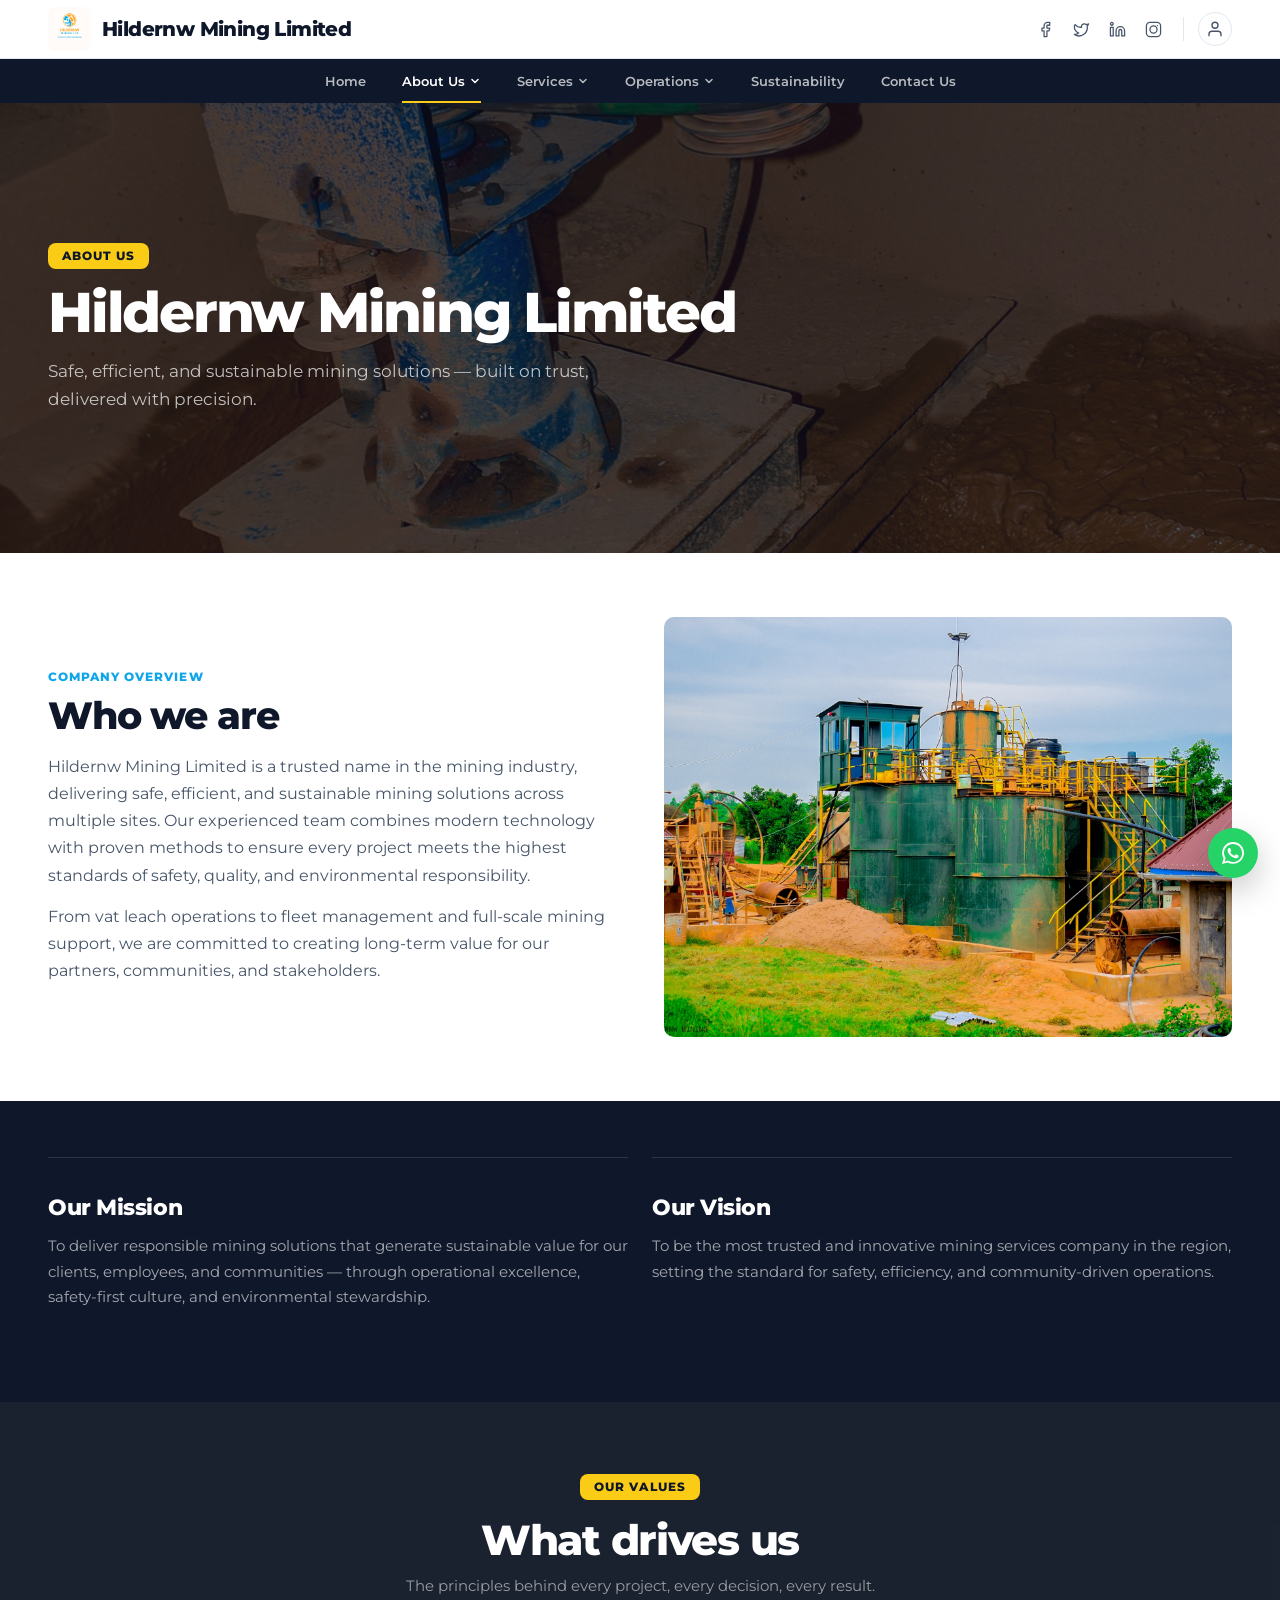
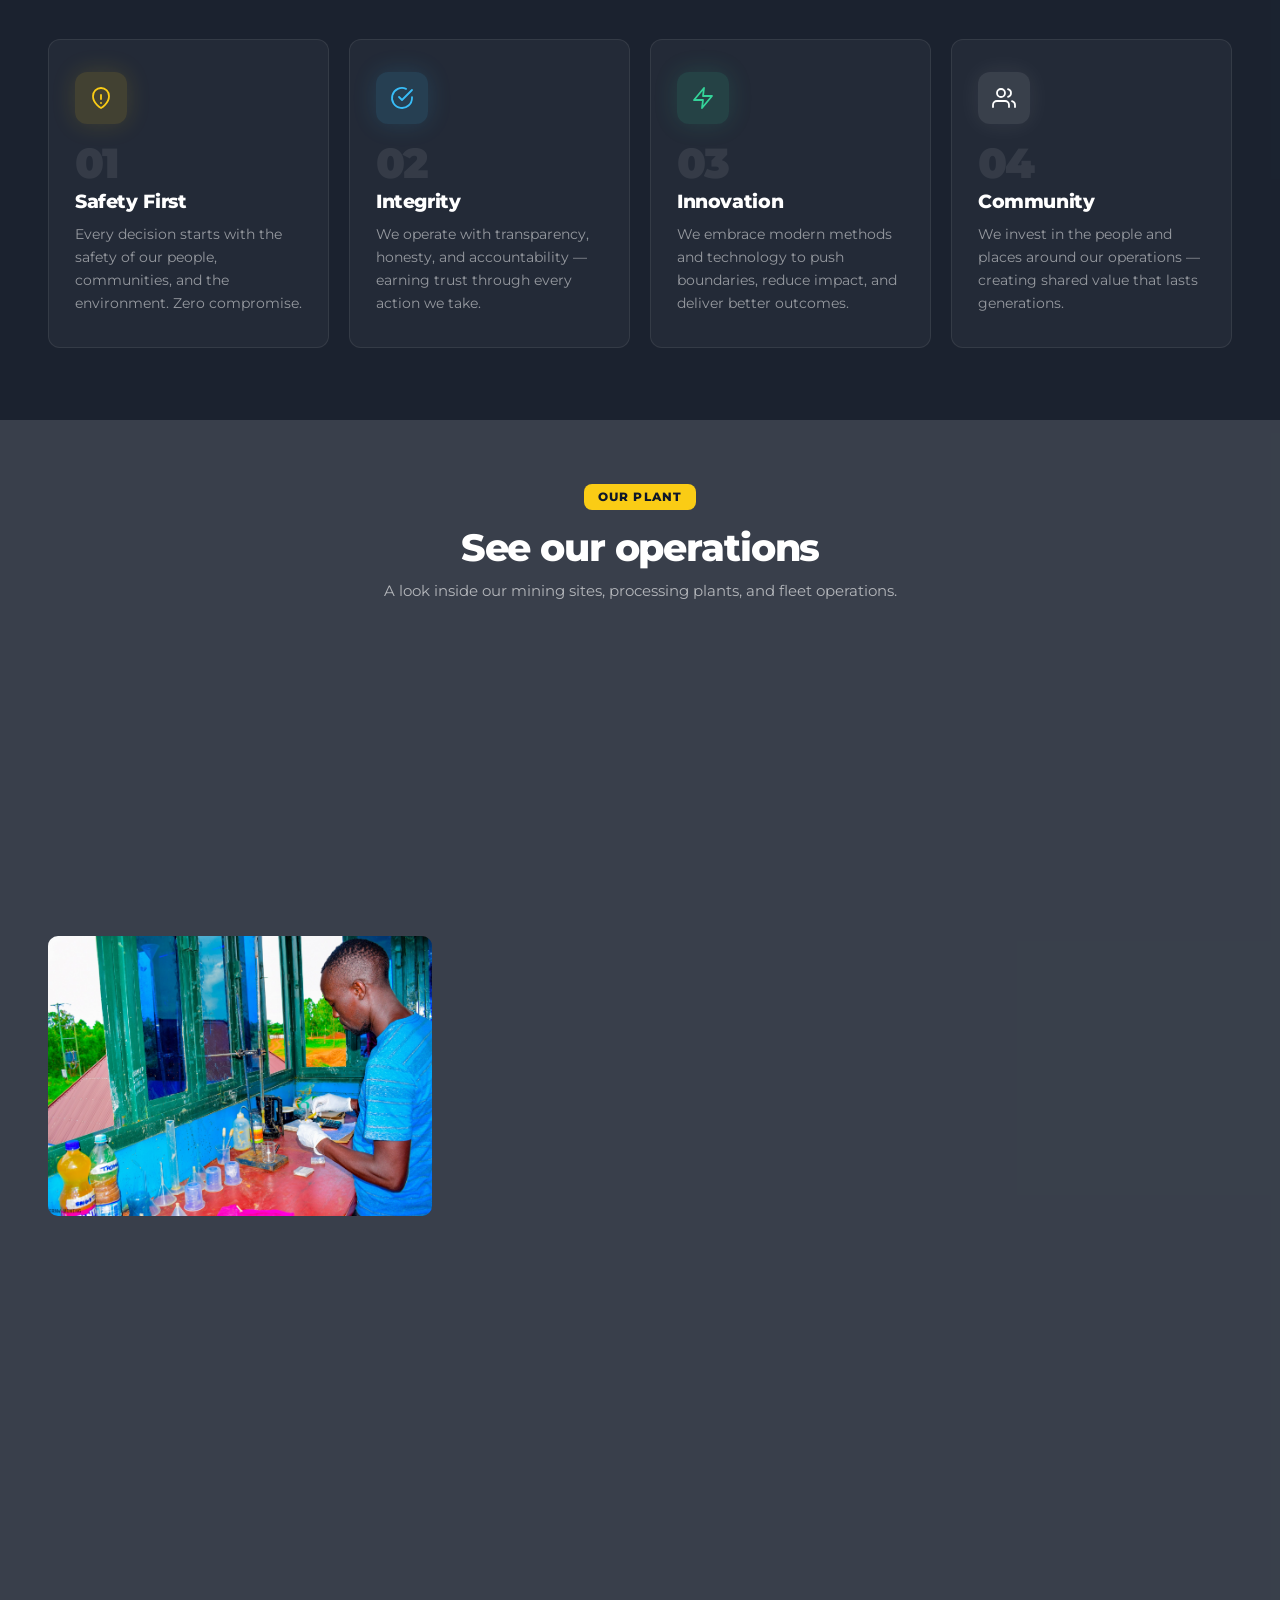
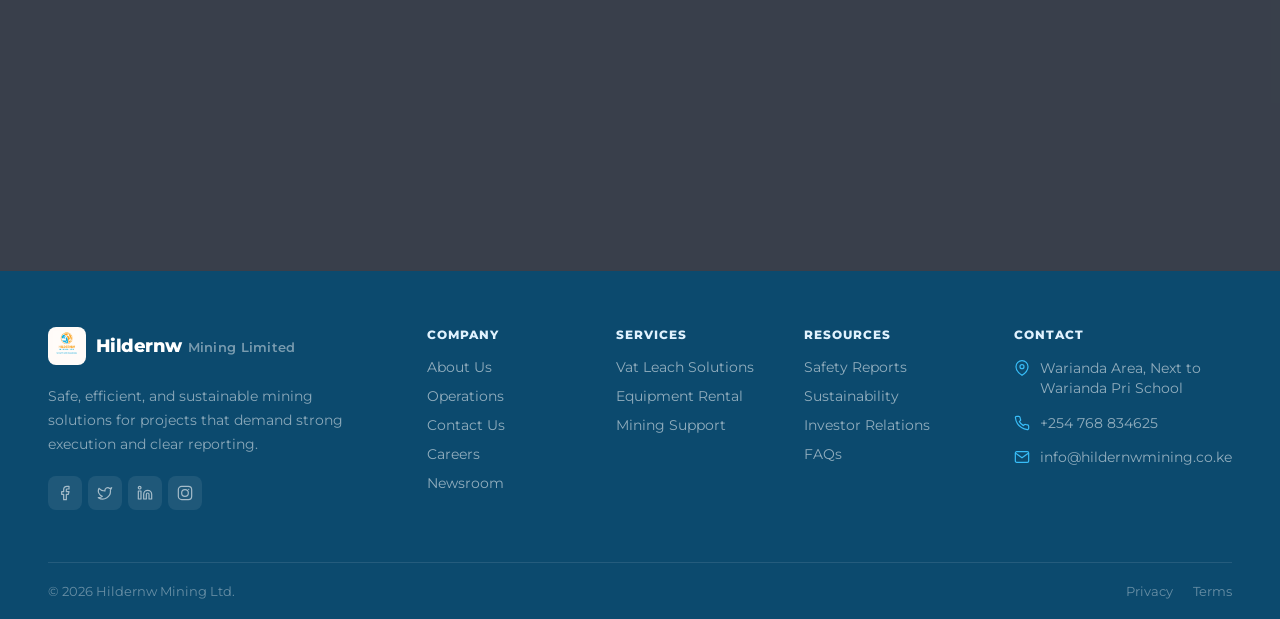
==== commit 6cfef07f: "updated" ====
--- a/about/index.html
+++ b/about/index.html
@@ -61,7 +61,7 @@
 
             <span class="vr" aria-hidden="true"></span>
 
-            <a href="#" class="profile-btn" aria-label="My account">
+            <a href="/admin" class="profile-btn" aria-label="Admin">
               <svg viewBox="0 0 24 24"><path d="M20 21v-2a4 4 0 00-4-4H8a4 4 0 00-4 4v2" fill="none" stroke="currentColor" stroke-width="1.8" stroke-linecap="round" stroke-linejoin="round"/><circle cx="12" cy="7" r="4" fill="none" stroke="currentColor" stroke-width="1.8"/></svg>
             </a>
           </div>
@@ -367,6 +367,7 @@
       <svg viewBox="0 0 24 24" aria-hidden="true"><path d="M20.52 3.48A11.86 11.86 0 0 0 12.08 0C5.5 0 .15 5.35.15 11.93c0 2.1.55 4.15 1.6 5.96L0 24l6.25-1.64a11.9 11.9 0 0 0 5.83 1.49h.01c6.58 0 11.93-5.35 11.93-11.93 0-3.18-1.24-6.18-3.5-8.44Zm-8.43 18.35h-.01a9.9 9.9 0 0 1-5.05-1.38l-.36-.21-3.71.97.99-3.62-.23-.37a9.86 9.86 0 0 1-1.51-5.29C2.21 6.49 6.64 2.06 12.09 2.06c2.64 0 5.12 1.03 6.99 2.9a9.82 9.82 0 0 1 2.9 6.97c0 5.45-4.44 9.9-9.89 9.9Zm5.42-7.42c-.3-.15-1.76-.87-2.03-.97-.27-.1-.47-.15-.67.15-.2.3-.77.97-.95 1.17-.17.2-.35.22-.65.07-.3-.15-1.25-.46-2.38-1.47a8.9 8.9 0 0 1-1.64-2.04c-.17-.3-.02-.46.13-.61.13-.13.3-.35.45-.52.15-.18.2-.3.3-.5.1-.2.05-.37-.03-.52-.07-.15-.67-1.61-.92-2.2-.24-.58-.49-.5-.67-.51h-.57c-.2 0-.52.07-.8.37-.27.3-1.05 1.02-1.05 2.5 0 1.47 1.07 2.89 1.22 3.09.15.2 2.1 3.2 5.08 4.49.71.31 1.26.49 1.7.63.71.23 1.36.2 1.87.12.57-.08 1.76-.72 2-1.42.25-.7.25-1.29.18-1.42-.08-.13-.27-.2-.57-.35Z" fill="currentColor"/></svg>
     </a>
 
+    <script src="../js/images.js" defer></script>
     <script src="../js/main.js" defer></script>
   </body>
 </html>
--- a/css/styles.css
+++ b/css/styles.css
@@ -89,7 +89,16 @@
   display: flex;
   align-items: center;
   justify-content: space-between;
+  gap: 12px;
   padding: 0 48px;
+  min-width: 0;
+}
+
+.topbar__actions {
+  display: flex;
+  align-items: center;
+  gap: 14px;
+  flex-shrink: 0;
 }
 
 /* Logo */
@@ -97,6 +106,8 @@
   display: flex;
   align-items: center;
   gap: 10px;
+  min-width: 0;
+  flex-shrink: 1;
   transition: opacity .2s;
 }
 .logo:hover { opacity: .78; }
@@ -119,9 +130,12 @@
 .logo__name-mobile { display: none; }
 
 /* Socials */
-.topbar__actions { display: flex; align-items: center; gap: 14px; }
-
-.socials { display: flex; gap: 4px; }
+.socials {
+  display: flex;
+  align-items: center;
+  gap: 4px;
+  flex-shrink: 0;
+}
 
 .socials__link {
   width: 32px;
@@ -130,10 +144,12 @@
   align-items: center;
   justify-content: center;
   border-radius: var(--r-sm);
-  color: var(--gray-4);
+  color: var(--gray-6);
   transition: color .2s, background .2s;
-}
-.socials__link svg { width: 17px; height: 17px; }
+  -webkit-tap-highlight-color: transparent;
+  touch-action: manipulation;
+}
+.socials__link svg { width: 17px; height: 17px; flex-shrink: 0; }
 .socials__link:hover { color: var(--sky-d); background: var(--sky-bg); }
 
 /* Vertical rule */
@@ -343,11 +359,22 @@
   inset: 0;
   background-size: cover;
   background-position: center center;
+  background-color: #0f172a;
   will-change: opacity, transform;
   image-rendering: auto;
   opacity: 0;
   transform: scale(1.08);
   transition: opacity .8s cubic-bezier(.4,0,.2,1);
+}
+
+.services__bg:not(.is-bg-loaded),
+.svc__img:not(.is-bg-loaded),
+.svc-form__bg:not(.is-bg-loaded),
+.svc-list__img:not(.is-bg-loaded),
+.sust-pillars__bg:not(.is-bg-loaded),
+.abt-values__bg:not(.is-bg-loaded),
+.abt-plant__bg:not(.is-bg-loaded) {
+  background-color: #1e293b;
 }
 
 .hero__img.is-active {
@@ -1706,7 +1733,11 @@
   inset: 0;
   background-size: cover;
   background-position: center;
-  background-attachment: fixed;
+  background-attachment: scroll;
+}
+
+.page-hero__bg:not(.is-bg-loaded) {
+  background-color: #0f172a;
 }
 
 .page-hero__dim {
@@ -2742,6 +2773,29 @@
   margin-top: 8px;
   font-size: 15px;
   color: var(--gray-6);
+}
+
+.careers__live {
+  margin-top: 10px;
+  font-size: 13px;
+  font-weight: 600;
+  color: var(--sky-d);
+}
+
+.careers__job--new {
+  animation: careersJobIn .6s ease;
+  box-shadow: 0 0 0 2px rgba(14, 165, 233, .35);
+}
+
+@keyframes careersJobIn {
+  from {
+    opacity: 0;
+    transform: translateY(-8px);
+  }
+  to {
+    opacity: 1;
+    transform: translateY(0);
+  }
 }
 
 .careers__list {
@@ -2914,6 +2968,16 @@
 
 .careers__apply .form-field--full {
   grid-column: 1 / -1;
+}
+
+.form-honeypot {
+  position: absolute;
+  left: -9999px;
+  width: 1px;
+  height: 1px;
+  opacity: 0;
+  pointer-events: none;
+  overflow: hidden;
 }
 
 .careers__apply .form-field span {
@@ -3272,6 +3336,8 @@
   .scroll-arrow { display: flex; }
 
   .topbar__row { padding: 0 12px; }
+  .topbar__actions { gap: 10px; }
+  .socials__link { width: 30px; height: 30px; }
 
   /* Nav bar alignment */
   .nav__row {
@@ -3384,13 +3450,56 @@
 @media (max-width: 480px) {
   body::-webkit-scrollbar { width: 3px; }
 
-  .topbar__row { height: 50px; padding: 0 8px; }
+  .topbar__row {
+    height: auto;
+    min-height: 50px;
+    padding: 6px max(8px, env(safe-area-inset-right)) 6px max(8px, env(safe-area-inset-left));
+    gap: 8px;
+  }
+
   .nav__row    { padding: 0 8px; }
   .nav__menu.is-open { padding: 16px 8px 24px; }
 
-  .logo__icon  { width: 38px; height: 38px; }
-  .socials     { display: none; }
-  .vr          { display: none; }
+  .logo__icon  { width: 36px; height: 36px; flex-shrink: 0; }
+  .logo__name-mobile {
+    font-size: 15px;
+    max-width: 88px;
+    overflow: hidden;
+    text-overflow: ellipsis;
+    white-space: nowrap;
+  }
+
+  .topbar__actions { gap: 4px; }
+
+  .socials {
+    display: flex;
+    gap: 0;
+  }
+
+  .socials__link {
+    width: 30px;
+    height: 30px;
+    color: #475569;
+  }
+
+  .socials__link svg {
+    width: 15px;
+    height: 15px;
+  }
+
+  .vr { display: none; }
+
+  .profile-btn {
+    width: 30px;
+    height: 30px;
+    flex-shrink: 0;
+    color: #475569;
+  }
+
+  .profile-btn svg {
+    width: 16px;
+    height: 16px;
+  }
 
   .hero__body  { padding-left: 12px; padding-right: 12px; }
   .hero__title { font-size: clamp(28px, 8vw, 42px); }
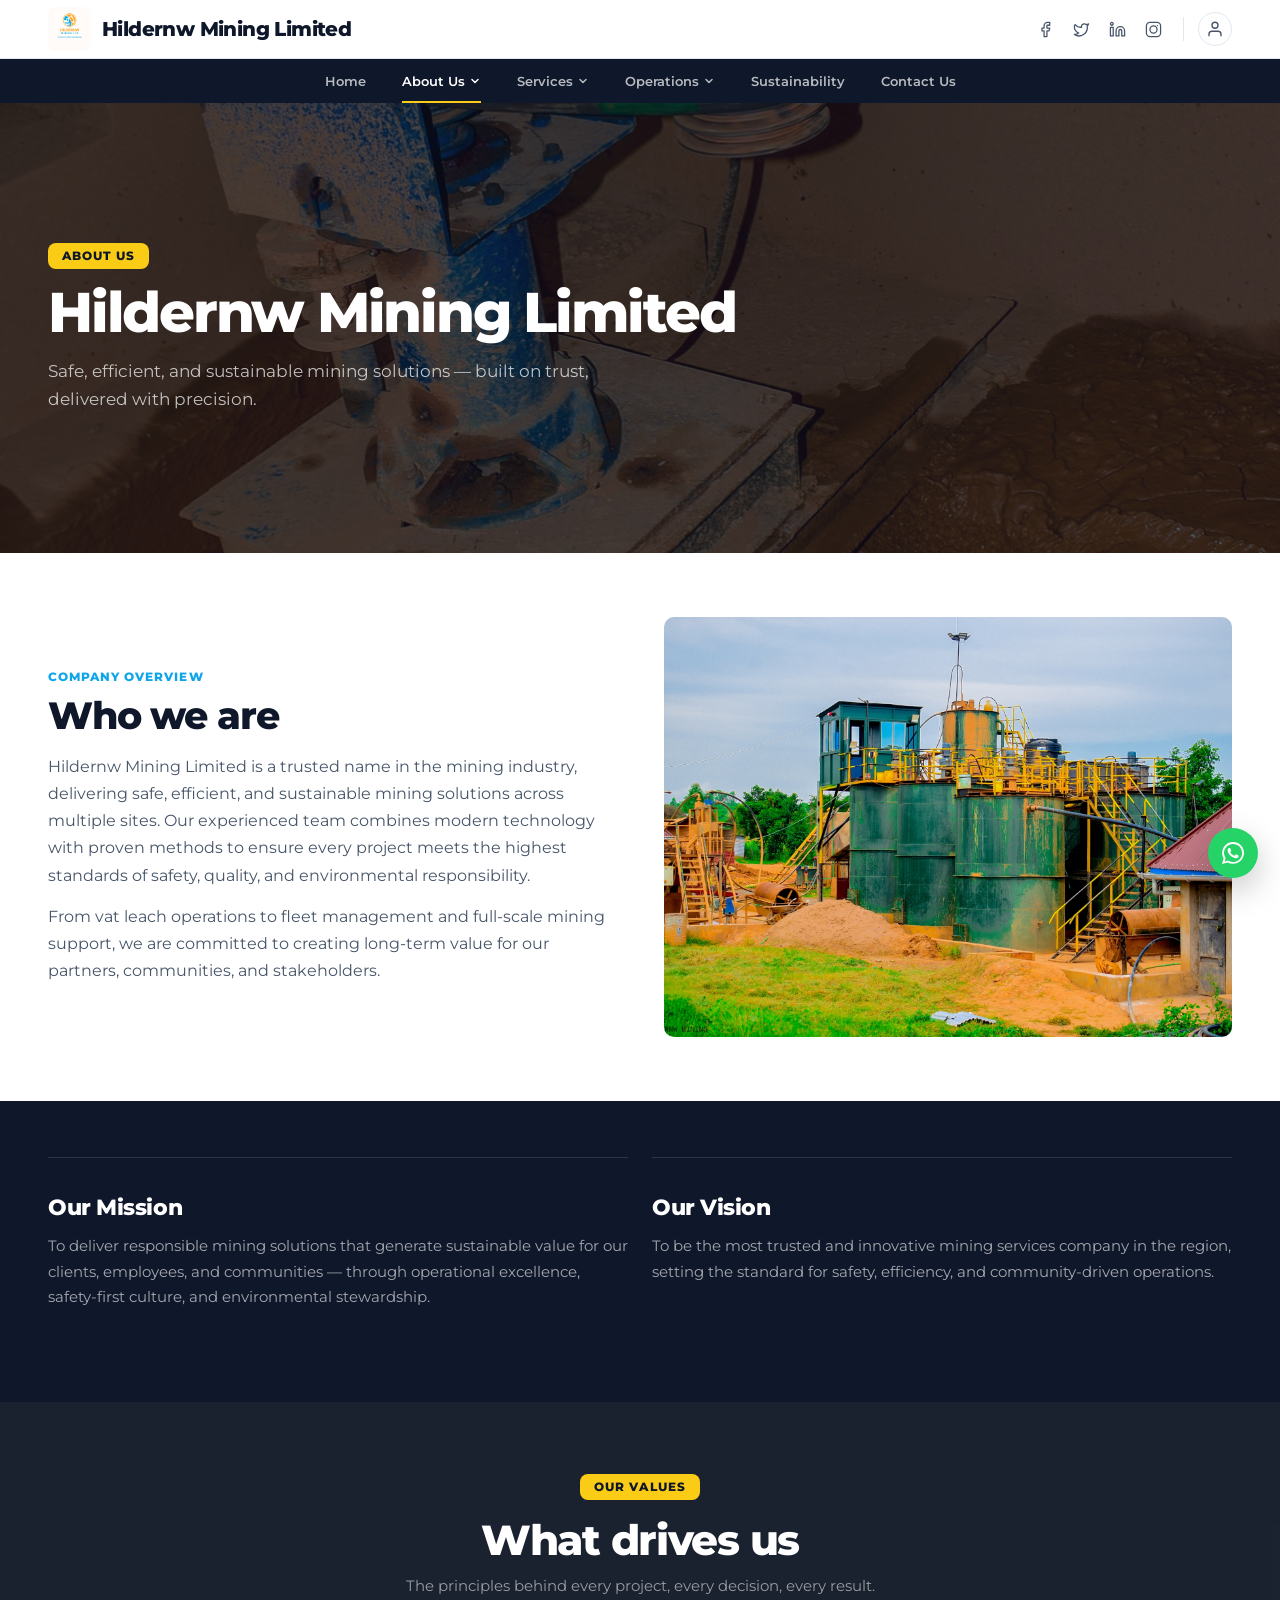
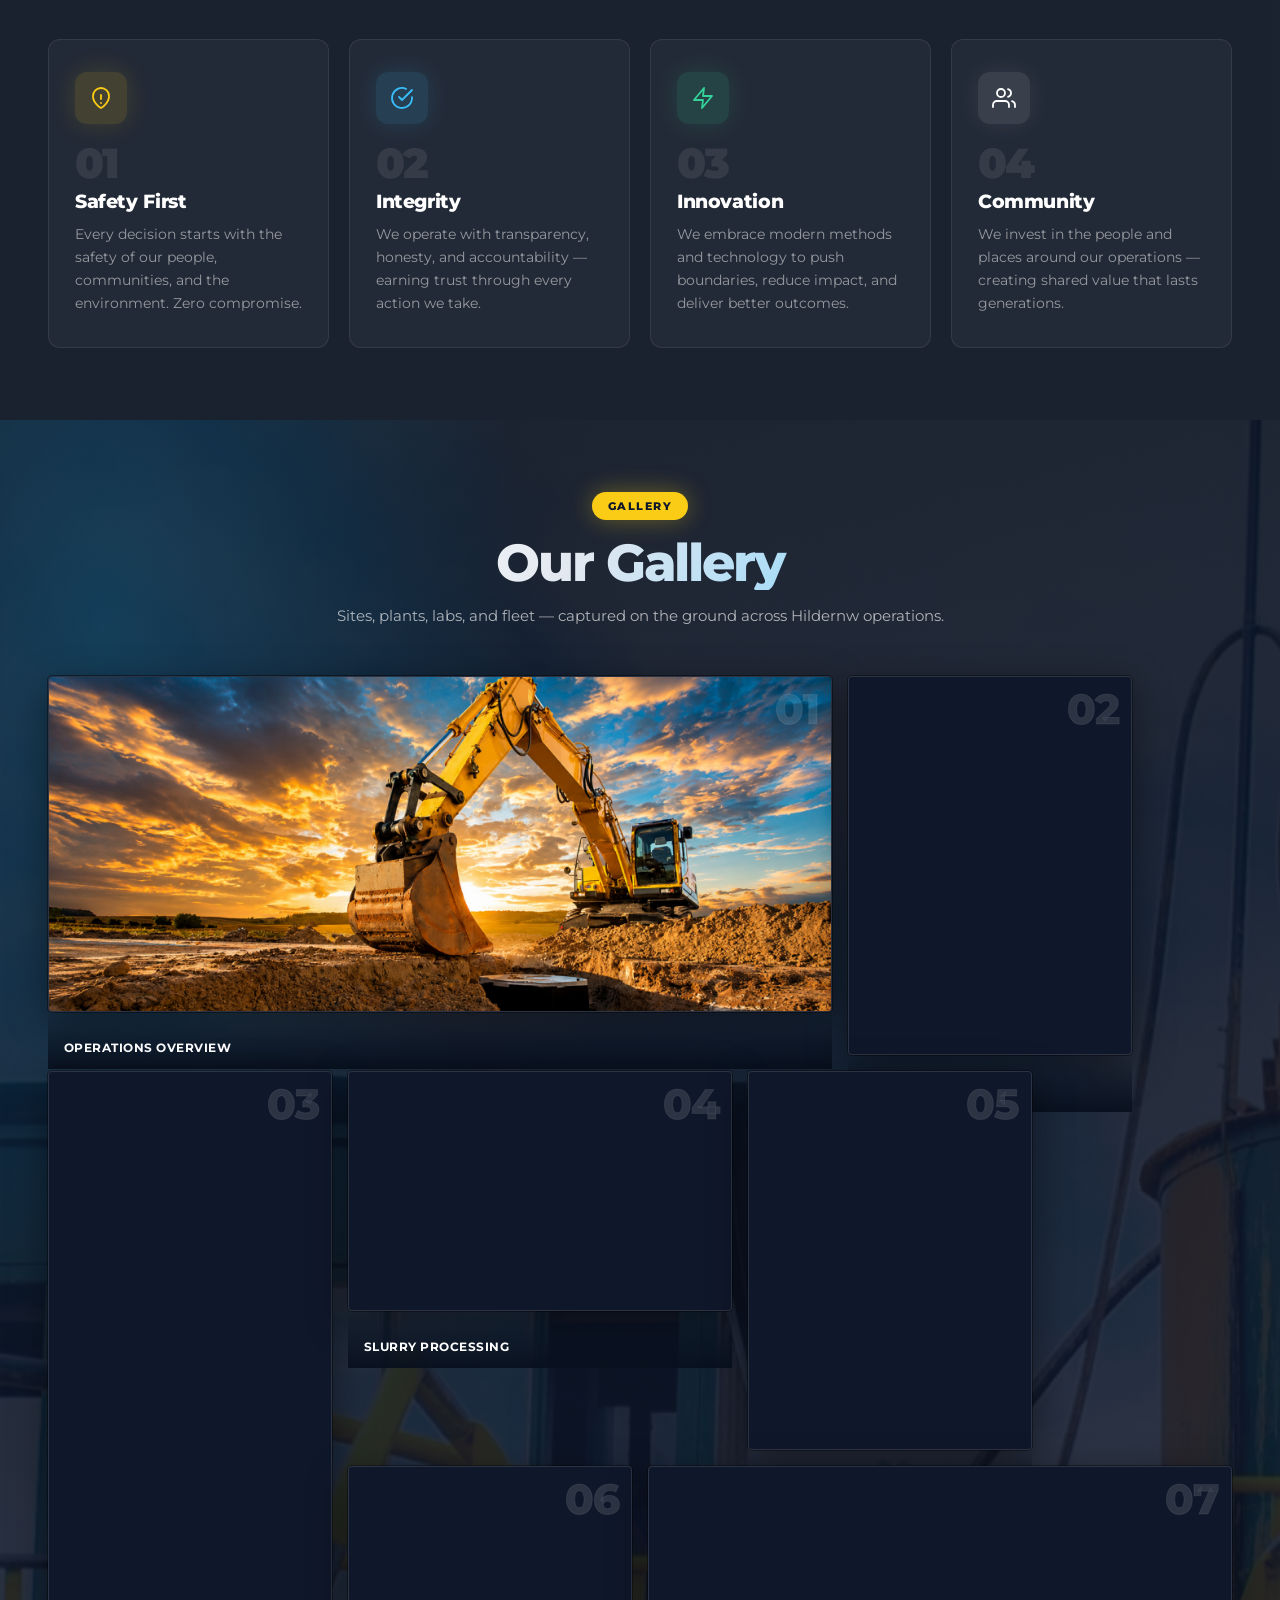
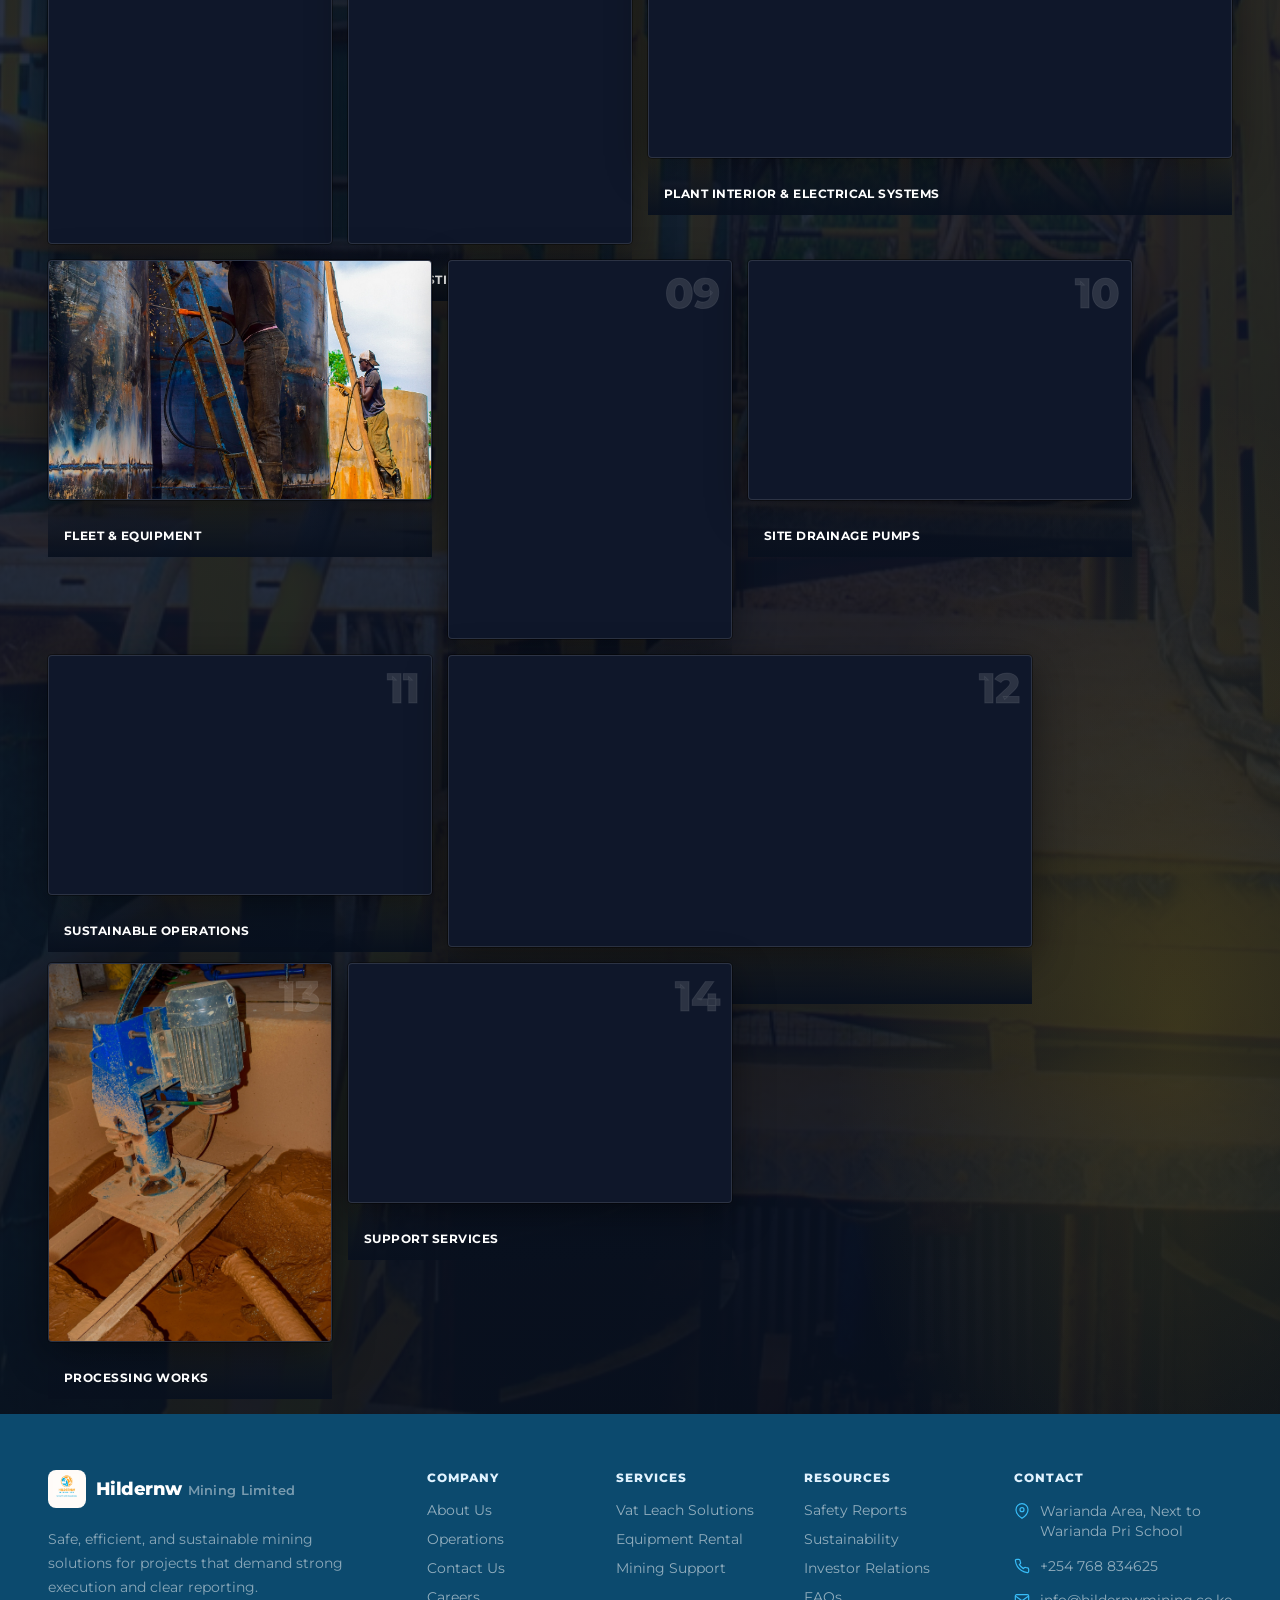
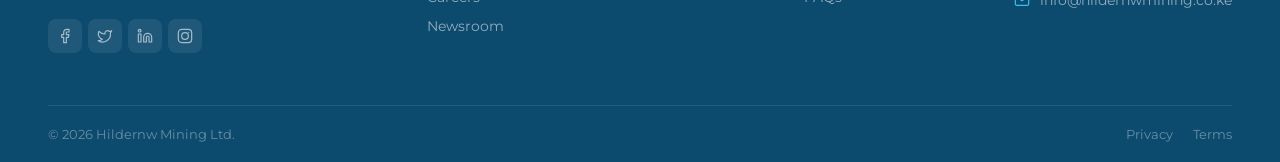
==== commit e0363251: "updated" ====
--- a/about/index.html
+++ b/about/index.html
@@ -236,42 +236,130 @@
         </div>
       </section>
 
-      <!-- OUR PLANT — image gallery -->
-      <section class="abt-plant" id="plant">
-        <div class="abt-plant__bg" style="background-image:url('../assets/images/DSC_0899.jpg.jpeg')"></div>
-        <div class="abt-plant__dim"></div>
-
-        <div class="abt-plant__head reveal">
-          <p class="abt-plant__tag">Our Plant</p>
-          <h2 class="abt-plant__title">See our operations</h2>
-          <p class="abt-plant__intro">A look inside our mining sites, processing plants, and fleet operations.</p>
-        </div>
-
-        <div class="abt-plant__gallery">
-          <div class="abt-plant__img reveal" style="--delay:.1s">
-            <img src="../assets/images/DSC_0860.jpg.jpeg" alt="Water washing at the processing site" loading="lazy" />
-            <div class="abt-plant__caption">Water washing and slurry processing at the main site</div>
-          </div>
-          <div class="abt-plant__img abt-plant__img--tall reveal" style="--delay:.15s">
-            <img src="../assets/images/DSC_0872.jpg.jpeg" alt="Vat leach tanks" loading="lazy" />
-            <div class="abt-plant__caption">Large-capacity vat leach tanks for gold recovery processing</div>
-          </div>
-          <div class="abt-plant__img reveal" style="--delay:.2s">
-            <img src="../assets/images/DSC_0883.jpg.jpeg" alt="On-site chemistry lab" loading="lazy" />
-            <div class="abt-plant__caption">On-site chemistry lab for sample testing and quality control</div>
-          </div>
-          <div class="abt-plant__img reveal" style="--delay:.25s">
-            <img src="../assets/images/DSC_0891.jpg.jpeg" alt="Lab technician at work" loading="lazy" />
-            <div class="abt-plant__caption">Lab technician conducting chemical analysis and assay testing</div>
-          </div>
-          <div class="abt-plant__img abt-plant__img--wide reveal" style="--delay:.3s">
-            <img src="../assets/images/DSC_0903.jpg.jpeg" alt="Processing plant interior" loading="lazy" />
-            <div class="abt-plant__caption">Interior of the processing plant with smelting tank and electrical systems</div>
-          </div>
-          <div class="abt-plant__img reveal" style="--delay:.35s">
-            <img src="../assets/images/DSC_0932.jpg.jpeg" alt="Industrial water pump" loading="lazy" />
-            <div class="abt-plant__caption">High-capacity industrial pump for water circulation and site drainage</div>
-          </div>
+      <!-- OUR GALLERY -->
+      <section class="abt-gallery" id="gallery">
+        <div class="abt-gallery__bg" data-bg="../assets/images/DSC_0899.jpg.jpeg"></div>
+        <div class="abt-gallery__dim"></div>
+        <div class="abt-gallery__glow" aria-hidden="true"></div>
+
+        <div class="abt-gallery__head reveal">
+          <p class="abt-gallery__tag">Gallery</p>
+          <h2 class="abt-gallery__title">Our Gallery</h2>
+          <p class="abt-gallery__intro">Sites, plants, labs, and fleet — captured on the ground across Hildernw operations.</p>
+        </div>
+
+        <div class="abt-gallery__mosaic">
+          <figure class="abt-gallery__tile abt-gallery__tile--landscape-xl reveal" style="--delay:.05s">
+            <span class="abt-gallery__index" aria-hidden="true">01</span>
+            <div class="abt-gallery__frame">
+              <img src="../assets/images/hero-section.png" alt="Hildernw mining operations overview" loading="lazy" decoding="async" />
+            </div>
+            <figcaption class="abt-gallery__caption">Operations overview</figcaption>
+          </figure>
+
+          <figure class="abt-gallery__tile abt-gallery__tile--portrait reveal" style="--delay:.1s">
+            <span class="abt-gallery__index" aria-hidden="true">02</span>
+            <div class="abt-gallery__frame">
+              <img src="../assets/images/vat-leach.png" alt="Vat leach processing" loading="lazy" decoding="async" />
+            </div>
+            <figcaption class="abt-gallery__caption">Vat leach processing</figcaption>
+          </figure>
+
+          <figure class="abt-gallery__tile abt-gallery__tile--portrait-tall reveal" style="--delay:.12s">
+            <span class="abt-gallery__index" aria-hidden="true">03</span>
+            <div class="abt-gallery__frame">
+              <img src="../assets/images/DSC_0872.jpg.jpeg" alt="Vat leach tanks" loading="lazy" decoding="async" />
+            </div>
+            <figcaption class="abt-gallery__caption">Gold recovery tanks</figcaption>
+          </figure>
+
+          <figure class="abt-gallery__tile abt-gallery__tile--landscape reveal" style="--delay:.15s">
+            <span class="abt-gallery__index" aria-hidden="true">04</span>
+            <div class="abt-gallery__frame">
+              <img src="../assets/images/DSC_0860.jpg.jpeg" alt="Water washing at processing site" loading="lazy" decoding="async" />
+            </div>
+            <figcaption class="abt-gallery__caption">Slurry processing</figcaption>
+          </figure>
+
+          <figure class="abt-gallery__tile abt-gallery__tile--portrait reveal" style="--delay:.18s">
+            <span class="abt-gallery__index" aria-hidden="true">05</span>
+            <div class="abt-gallery__frame">
+              <img src="../assets/images/DSC_0883.jpg.jpeg" alt="On-site chemistry lab" loading="lazy" decoding="async" />
+            </div>
+            <figcaption class="abt-gallery__caption">Chemistry lab</figcaption>
+          </figure>
+
+          <figure class="abt-gallery__tile abt-gallery__tile--portrait reveal" style="--delay:.2s">
+            <span class="abt-gallery__index" aria-hidden="true">06</span>
+            <div class="abt-gallery__frame">
+              <img src="../assets/images/DSC_0891.jpg.jpeg" alt="Lab technician at work" loading="lazy" decoding="async" />
+            </div>
+            <figcaption class="abt-gallery__caption">Assay testing</figcaption>
+          </figure>
+
+          <figure class="abt-gallery__tile abt-gallery__tile--landscape-wide reveal" style="--delay:.22s">
+            <span class="abt-gallery__index" aria-hidden="true">07</span>
+            <div class="abt-gallery__frame">
+              <img src="../assets/images/DSC_0903.jpg.jpeg" alt="Processing plant interior" loading="lazy" decoding="async" />
+            </div>
+            <figcaption class="abt-gallery__caption">Plant interior &amp; electrical systems</figcaption>
+          </figure>
+
+          <figure class="abt-gallery__tile abt-gallery__tile--landscape reveal" style="--delay:.25s">
+            <span class="abt-gallery__index" aria-hidden="true">08</span>
+            <div class="abt-gallery__frame">
+              <img src="../assets/images/DSC_0930.jpg.jpeg" alt="Heavy equipment and fleet" loading="lazy" decoding="async" />
+            </div>
+            <figcaption class="abt-gallery__caption">Fleet &amp; equipment</figcaption>
+          </figure>
+
+          <figure class="abt-gallery__tile abt-gallery__tile--portrait reveal" style="--delay:.28s">
+            <span class="abt-gallery__index" aria-hidden="true">09</span>
+            <div class="abt-gallery__frame">
+              <img src="../assets/images/DSC_0887.jpg.jpeg" alt="Mining support on site" loading="lazy" decoding="async" />
+            </div>
+            <figcaption class="abt-gallery__caption">Mining support</figcaption>
+          </figure>
+
+          <figure class="abt-gallery__tile abt-gallery__tile--landscape reveal" style="--delay:.3s">
+            <span class="abt-gallery__index" aria-hidden="true">10</span>
+            <div class="abt-gallery__frame">
+              <img src="../assets/images/DSC_0932.jpg.jpeg" alt="Industrial water pump" loading="lazy" decoding="async" />
+            </div>
+            <figcaption class="abt-gallery__caption">Site drainage pumps</figcaption>
+          </figure>
+
+          <figure class="abt-gallery__tile abt-gallery__tile--landscape reveal" style="--delay:.32s">
+            <span class="abt-gallery__index" aria-hidden="true">11</span>
+            <div class="abt-gallery__frame">
+              <img src="../assets/images/DSC_0911.jpg.jpeg" alt="Sustainable operations" loading="lazy" decoding="async" />
+            </div>
+            <figcaption class="abt-gallery__caption">Sustainable operations</figcaption>
+          </figure>
+
+          <figure class="abt-gallery__tile abt-gallery__tile--landscape-wide reveal" style="--delay:.35s">
+            <span class="abt-gallery__index" aria-hidden="true">12</span>
+            <div class="abt-gallery__frame">
+              <img src="../assets/images/DSC_0908.jpg.jpeg" alt="Mining site panorama" loading="lazy" decoding="async" />
+            </div>
+            <figcaption class="abt-gallery__caption">Site panorama</figcaption>
+          </figure>
+
+          <figure class="abt-gallery__tile abt-gallery__tile--portrait reveal" style="--delay:.38s">
+            <span class="abt-gallery__index" aria-hidden="true">13</span>
+            <div class="abt-gallery__frame">
+              <img src="../assets/images/DSC_0876.jpg.jpeg" alt="Processing and site works" loading="lazy" decoding="async" />
+            </div>
+            <figcaption class="abt-gallery__caption">Processing works</figcaption>
+          </figure>
+
+          <figure class="abt-gallery__tile abt-gallery__tile--landscape reveal" style="--delay:.4s">
+            <span class="abt-gallery__index" aria-hidden="true">14</span>
+            <div class="abt-gallery__frame">
+              <img src="../assets/images/DSC_0934.jpg.jpeg" alt="Mining support services" loading="lazy" decoding="async" />
+            </div>
+            <figcaption class="abt-gallery__caption">Support services</figcaption>
+          </figure>
         </div>
       </section>
 
--- a/css/styles.css
+++ b/css/styles.css
@@ -373,7 +373,7 @@
 .svc-list__img:not(.is-bg-loaded),
 .sust-pillars__bg:not(.is-bg-loaded),
 .abt-values__bg:not(.is-bg-loaded),
-.abt-plant__bg:not(.is-bg-loaded) {
+.abt-gallery__bg:not(.is-bg-loaded) {
   background-color: #1e293b;
 }
 
@@ -2020,119 +2020,247 @@
 
 
 /* ══════════════════════════════════════════════
-   ABOUT — OUR PLANT (image gallery)
+   ABOUT — OUR GALLERY (bento mosaic)
 ══════════════════════════════════════════════ */
-.abt-plant {
+.abt-gallery {
   position: relative;
-  padding: 64px 48px;
+  padding: 72px 48px;
   color: var(--white);
-}
-
-.abt-plant__bg {
+  overflow: hidden;
+}
+
+.abt-gallery__bg {
   position: absolute;
   inset: 0;
   background-size: cover;
   background-position: center;
-  background-attachment: fixed;
-}
-
-.abt-plant__dim {
+  background-attachment: scroll;
+}
+
+.abt-gallery__dim {
   position: absolute;
   inset: 0;
-  background: rgba(8,16,30,.80);
-}
-
-.abt-plant > *:not(.abt-plant__bg):not(.abt-plant__dim) {
+  background: linear-gradient(165deg, rgba(8, 16, 30, .92) 0%, rgba(15, 23, 42, .88) 45%, rgba(8, 16, 30, .94) 100%);
+}
+
+.abt-gallery__glow {
+  position: absolute;
+  inset: -20% -10%;
+  background:
+    radial-gradient(ellipse 50% 40% at 15% 20%, rgba(14, 165, 233, .22) 0%, transparent 55%),
+    radial-gradient(ellipse 45% 35% at 85% 75%, rgba(250, 204, 21, .14) 0%, transparent 50%);
+  pointer-events: none;
+  z-index: 0;
+}
+
+.abt-gallery > *:not(.abt-gallery__bg):not(.abt-gallery__dim):not(.abt-gallery__glow) {
   position: relative;
   z-index: 1;
 }
 
-.abt-plant__head {
+.abt-gallery__head {
+  width: 100%;
   text-align: center;
-  margin-bottom: 40px;
-}
-
-.abt-plant__tag {
+  max-width: 640px;
+  margin: 0 auto 48px;
+  padding: 0;
+}
+
+.abt-gallery__tag {
   display: inline-block;
-  font-size: 11.5px;
-  font-weight: 800;
-  letter-spacing: .09em;
+  font-size: 11px;
+  font-weight: 800;
+  letter-spacing: .14em;
   text-transform: uppercase;
   color: var(--dark);
   background: var(--yellow);
-  padding: 6px 14px;
-  border-radius: var(--r-sm);
-}
-
-.abt-plant__title {
+  padding: 7px 16px;
+  border-radius: 999px;
+  box-shadow: 0 0 24px rgba(250, 204, 21, .35);
+}
+
+.abt-gallery__title {
+  margin-top: 16px;
+  font-size: clamp(32px, 4.5vw, 52px);
+  font-weight: 800;
+  letter-spacing: -.04em;
+  line-height: 1.05;
+  background: linear-gradient(120deg, #fff 0%, #e2e8f0 40%, #7dd3fc 100%);
+  -webkit-background-clip: text;
+  background-clip: text;
+  color: transparent;
+}
+
+.abt-gallery__intro {
   margin-top: 14px;
-  font-size: clamp(26px, 3vw, 38px);
-  font-weight: 800;
-  letter-spacing: -.03em;
-}
-
-.abt-plant__intro {
-  margin-top: 10px;
   font-size: 15px;
-  color: rgba(255,255,255,.62);
-}
-
-.abt-plant__gallery {
+  line-height: 1.6;
+  color: rgba(255, 255, 255, .65);
+}
+
+/* 12-column bento grid — full width inside section margins (matches abt-values) */
+.abt-gallery__mosaic {
   display: grid;
-  grid-template-columns: repeat(3, 1fr);
-  grid-template-rows: 280px 280px;
+  grid-template-columns: repeat(12, 1fr);
+  grid-auto-flow: dense;
   gap: 16px;
-}
-
-.abt-plant__img {
-  border-radius: 10px;
+  width: 100%;
+  max-width: none;
+  margin: 0;
+  padding: 0;
+}
+
+.abt-gallery__tile {
+  position: relative;
+  margin: 0;
+  min-height: 0;
+  cursor: default;
+}
+
+.abt-gallery__frame {
+  position: relative;
+  width: 100%;
+  height: 100%;
   overflow: hidden;
-}
-
-.abt-plant__img img {
+  border-radius: 4px;
+  background: #0f172a;
+  border: 1px solid rgba(255, 255, 255, .12);
+  box-shadow:
+    0 0 0 1px rgba(0, 0, 0, .4),
+    0 12px 40px rgba(0, 0, 0, .45);
+  transition:
+    transform .45s cubic-bezier(.22, 1, .36, 1),
+    box-shadow .45s ease,
+    border-color .35s ease;
+}
+
+.abt-gallery__frame::before,
+.abt-gallery__frame::after {
+  content: '';
+  position: absolute;
+  width: 28px;
+  height: 28px;
+  border: 2px solid var(--yellow);
+  opacity: 0;
+  z-index: 3;
+  transition: opacity .35s ease, transform .35s ease;
+  pointer-events: none;
+}
+
+.abt-gallery__frame::before {
+  top: 10px;
+  left: 10px;
+  border-right: none;
+  border-bottom: none;
+}
+
+.abt-gallery__frame::after {
+  bottom: 10px;
+  right: 10px;
+  border-left: none;
+  border-top: none;
+}
+
+.abt-gallery__frame img {
   width: 100%;
   height: 100%;
   object-fit: cover;
   display: block;
-  transition: transform .6s ease;
-}
-
-.abt-plant__img:hover img {
-  transform: scale(1.06);
-}
-
-.abt-plant__caption {
-  position: absolute;
-  bottom: 0;
+  transition: transform .7s cubic-bezier(.22, 1, .36, 1), filter .5s ease;
+}
+
+.abt-gallery__index {
+  position: absolute;
+  top: 12px;
+  right: 14px;
+  z-index: 4;
+  font-size: clamp(28px, 4vw, 42px);
+  font-weight: 800;
+  line-height: 1;
+  letter-spacing: -.04em;
+  color: rgba(255, 255, 255, .12);
+  -webkit-text-stroke: 1px rgba(255, 255, 255, .08);
+  pointer-events: none;
+  transition: color .4s ease, transform .4s ease;
+}
+
+.abt-gallery__caption {
+  position: absolute;
   left: 0;
   right: 0;
-  padding: 20px 16px;
-  background: linear-gradient(to top, rgba(0,0,0,.82) 0%, transparent 100%);
-  color: var(--white);
-  font-size: 13px;
-  font-weight: 600;
-  line-height: 1.45;
-  opacity: 0;
-  transform: translateY(8px);
-  transition: opacity .3s ease, transform .3s ease;
-  pointer-events: none;
-}
-
-.abt-plant__img {
-  position: relative;
-}
-
-.abt-plant__img:hover .abt-plant__caption {
+  bottom: 0;
+  z-index: 3;
+  padding: 28px 16px 14px;
+  font-size: 12px;
+  font-weight: 700;
+  letter-spacing: .04em;
+  text-transform: uppercase;
+  color: #fff;
+  background: linear-gradient(to top, rgba(8, 16, 30, .95) 0%, rgba(8, 16, 30, .5) 55%, transparent 100%);
+  transform: translateY(100%);
+  transition: transform .4s cubic-bezier(.22, 1, .36, 1);
+}
+
+.abt-gallery__tile:hover .abt-gallery__frame {
+  transform: translateY(-6px) rotate(-0.6deg);
+  border-color: rgba(250, 204, 21, .55);
+  box-shadow:
+    0 0 0 1px rgba(250, 204, 21, .25),
+    0 0 40px rgba(14, 165, 233, .2),
+    0 20px 50px rgba(0, 0, 0, .55);
+}
+
+.abt-gallery__tile:hover .abt-gallery__frame::before,
+.abt-gallery__tile:hover .abt-gallery__frame::after {
   opacity: 1;
+}
+
+.abt-gallery__tile:hover .abt-gallery__frame img {
+  transform: scale(1.08);
+  filter: saturate(1.15) contrast(1.05);
+}
+
+.abt-gallery__tile:hover .abt-gallery__index {
+  color: rgba(250, 204, 21, .35);
+  transform: scale(1.05);
+}
+
+.abt-gallery__tile:hover .abt-gallery__caption {
   transform: translateY(0);
 }
 
-.abt-plant__img--tall {
+/* Landscape — 16:10 */
+.abt-gallery__tile--landscape {
+  grid-column: span 4;
+  aspect-ratio: 16 / 10;
+}
+
+.abt-gallery__tile--landscape-xl {
+  grid-column: span 8;
+  aspect-ratio: 21 / 9;
+}
+
+.abt-gallery__tile--landscape-wide {
+  grid-column: span 6;
+  aspect-ratio: 2 / 1;
+}
+
+/* Portrait — 3:4 */
+.abt-gallery__tile--portrait {
+  grid-column: span 3;
+  aspect-ratio: 3 / 4;
+}
+
+.abt-gallery__tile--portrait-tall {
+  grid-column: span 3;
   grid-row: span 2;
-}
-
-.abt-plant__img--wide {
-  grid-column: span 2;
+  aspect-ratio: auto;
+  min-height: 100%;
+}
+
+.abt-gallery__tile--portrait-tall .abt-gallery__frame {
+  min-height: 420px;
+  height: 100%;
 }
 
 
@@ -3091,10 +3219,18 @@
   .abt-mv__grid { grid-template-columns: 1fr; }
   .abt-values { padding: 56px 12px; }
   .abt-values__grid { grid-template-columns: 1fr 1fr; }
-  .abt-plant { padding: 48px 12px; }
-  .abt-plant__gallery { grid-template-columns: 1fr 1fr; grid-template-rows: repeat(3, 240px); }
-  .abt-plant__img--tall { grid-row: span 1; }
-  .abt-plant__img--wide { grid-column: span 1; }
+  .abt-gallery { padding: 56px 12px; }
+  .abt-gallery__head { margin-bottom: 40px; }
+  .abt-gallery__mosaic {
+    grid-template-columns: repeat(6, 1fr);
+    gap: 12px;
+  }
+  .abt-gallery__tile--landscape-xl { grid-column: span 6; aspect-ratio: 16 / 10; }
+  .abt-gallery__tile--landscape-wide { grid-column: span 6; }
+  .abt-gallery__tile--landscape { grid-column: span 3; }
+  .abt-gallery__tile--portrait,
+  .abt-gallery__tile--portrait-tall { grid-column: span 3; grid-row: span 1; aspect-ratio: 3 / 4; }
+  .abt-gallery__tile--portrait-tall .abt-gallery__frame { min-height: 0; height: auto; }
 }
 
 @media (max-width: 480px) {
@@ -3108,9 +3244,30 @@
   .abt-values { padding: 44px 8px; }
   .abt-values__grid { grid-template-columns: 1fr; }
   .abt-values__item { padding: 26px 22px; }
-  .abt-plant { padding: 38px 8px; }
-  .abt-plant__gallery { grid-template-columns: 1fr; grid-template-rows: none; }
-  .abt-plant__img { height: 260px; }
+  .abt-gallery { padding: 44px 8px; }
+  .abt-gallery__head { margin-bottom: 32px; }
+  .abt-gallery__mosaic {
+    grid-template-columns: 1fr;
+    gap: 10px;
+  }
+  .abt-gallery__tile--landscape-xl,
+  .abt-gallery__tile--landscape-wide,
+  .abt-gallery__tile--landscape,
+  .abt-gallery__tile--portrait,
+  .abt-gallery__tile--portrait-tall {
+    grid-column: span 1;
+    grid-row: span 1;
+    aspect-ratio: 16 / 10;
+  }
+  .abt-gallery__tile--portrait,
+  .abt-gallery__tile--portrait-tall {
+    aspect-ratio: 3 / 4;
+  }
+  .abt-gallery__tile--portrait-tall .abt-gallery__frame { min-height: 0; }
+  .abt-gallery__caption {
+    transform: translateY(0);
+    padding-top: 20px;
+  }
 }
 
 
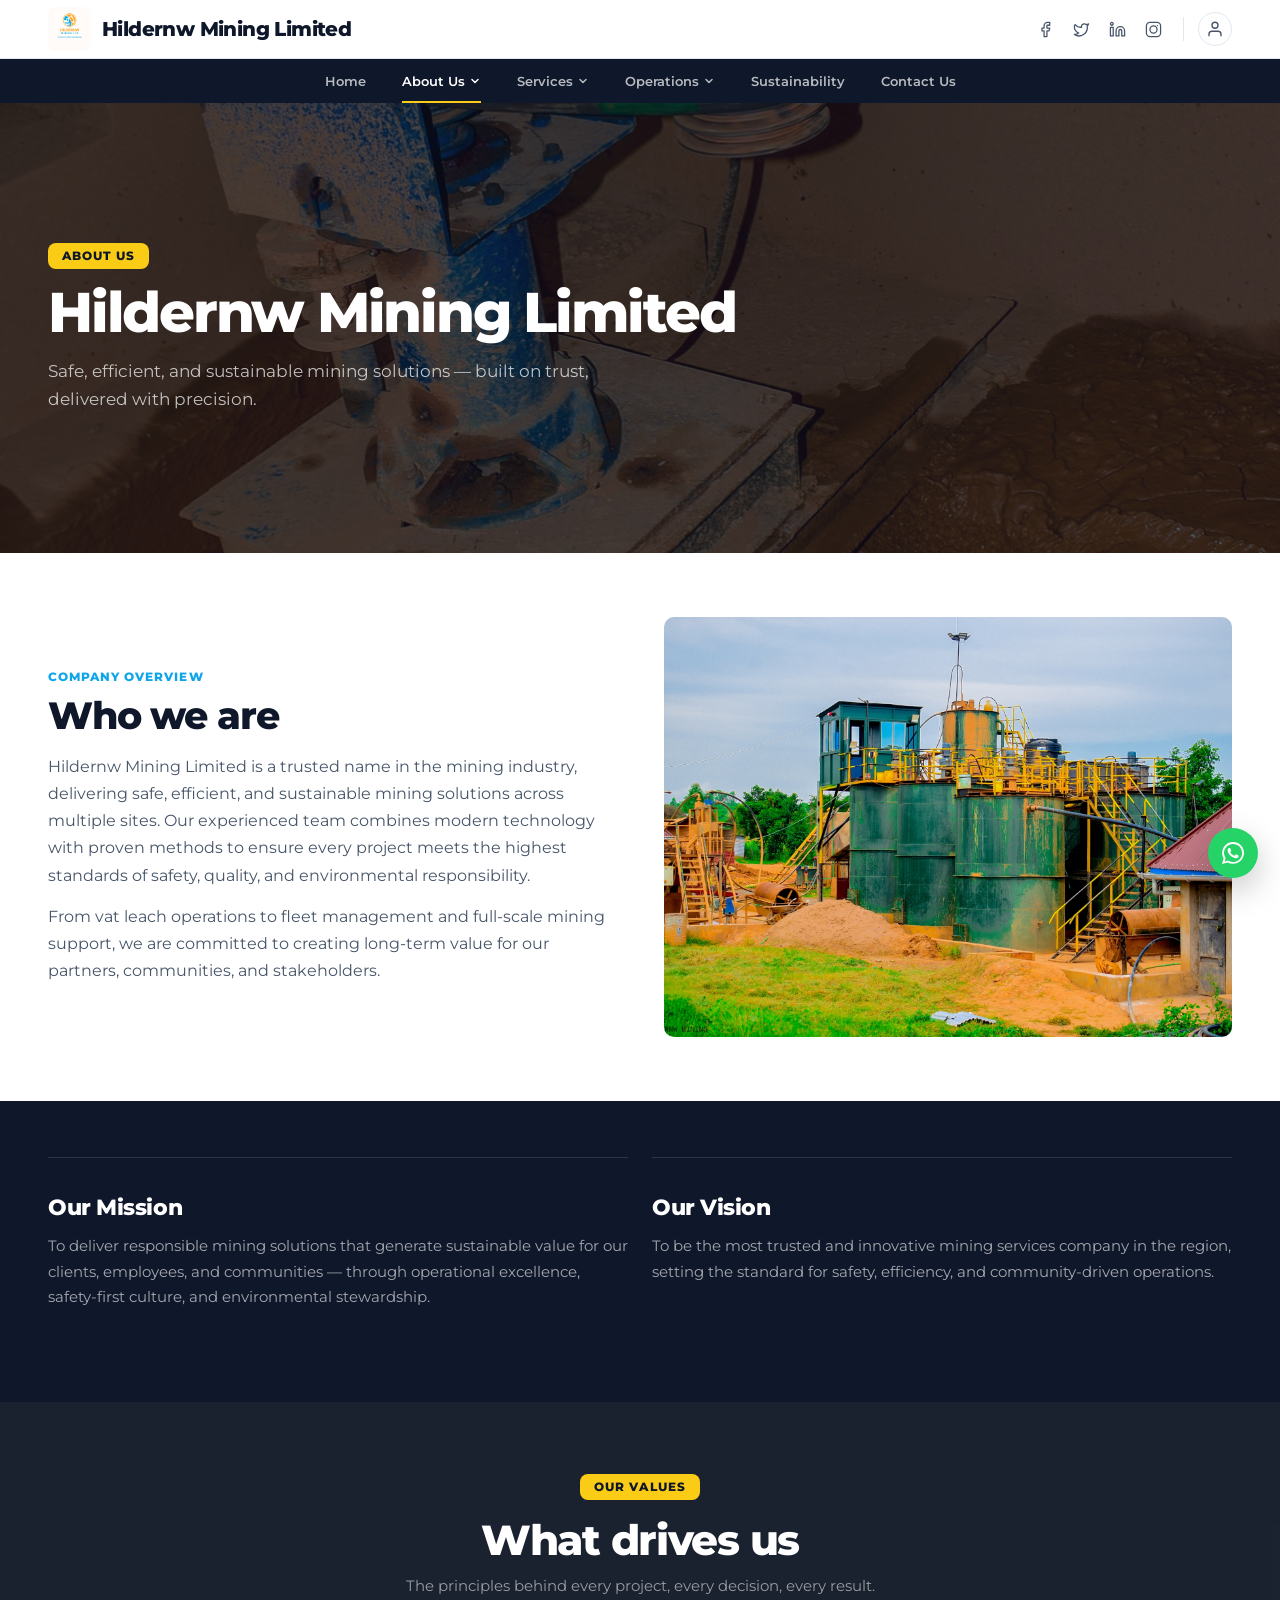
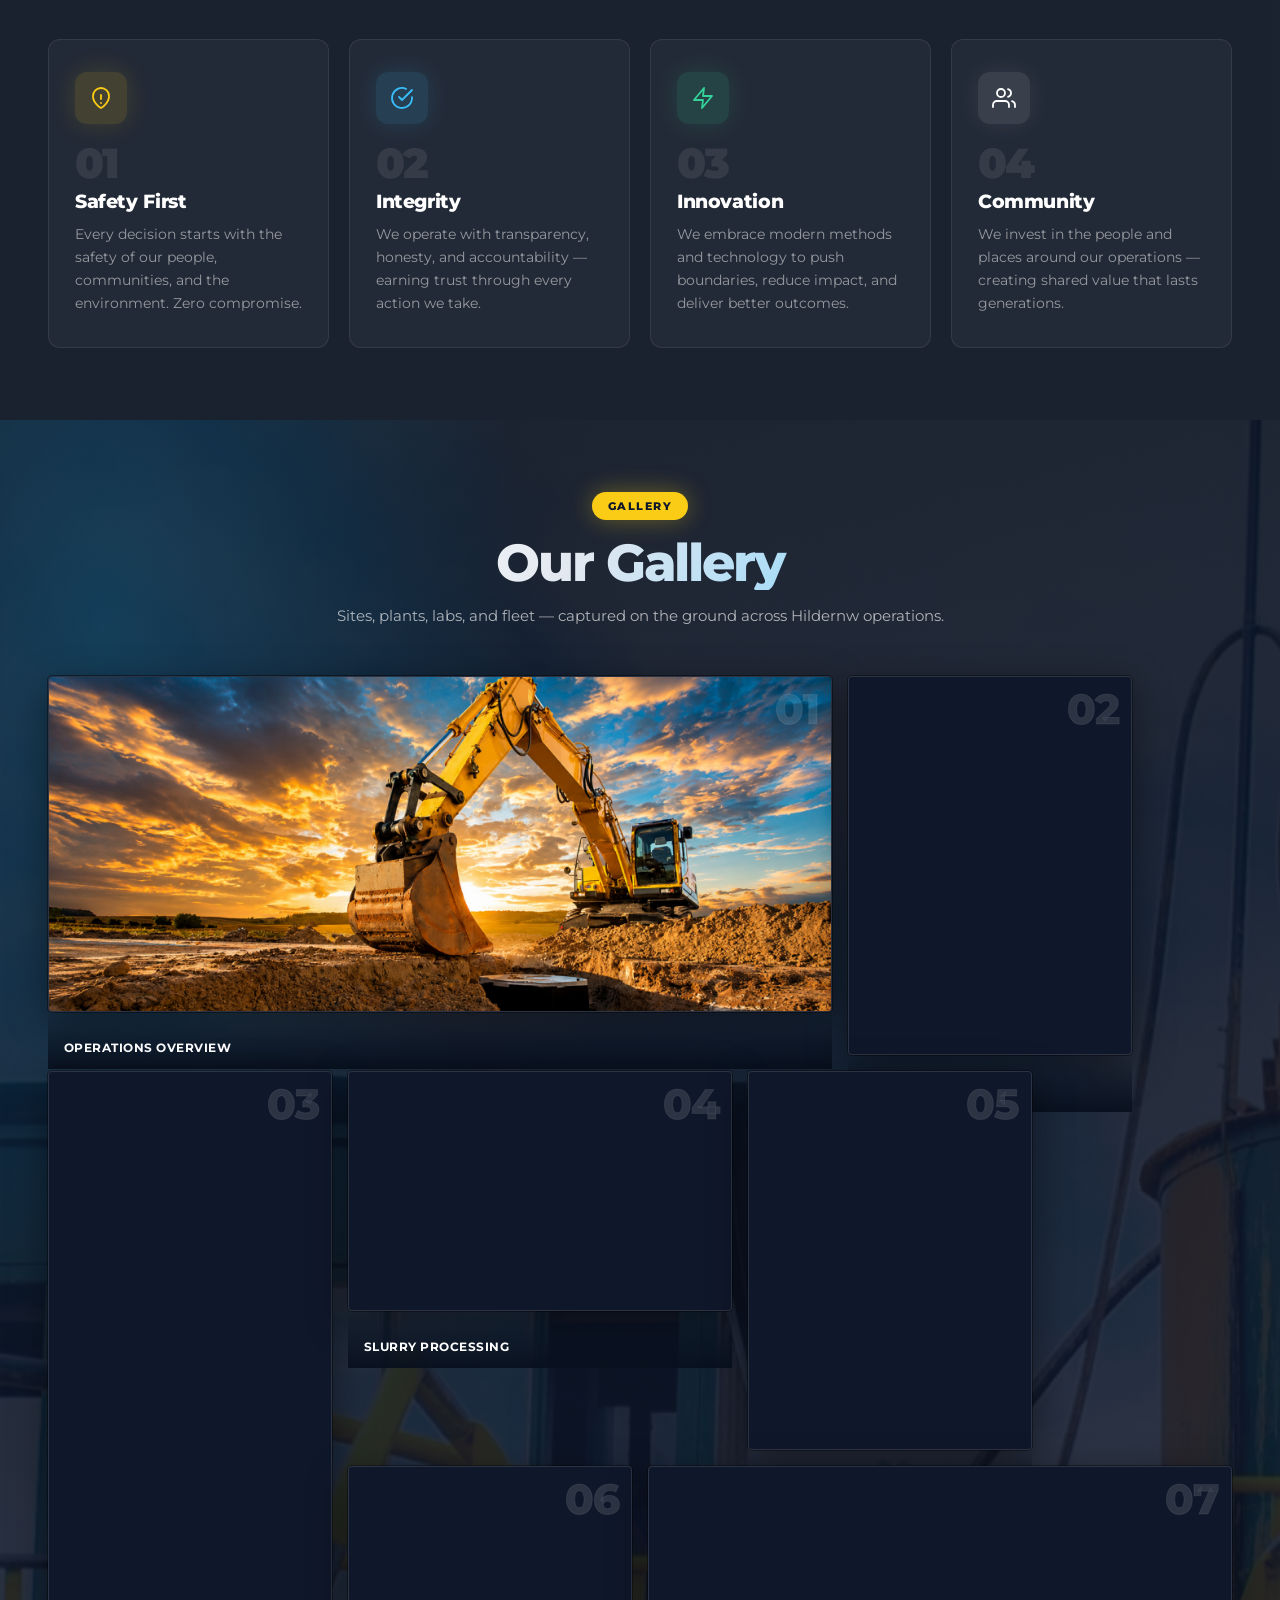
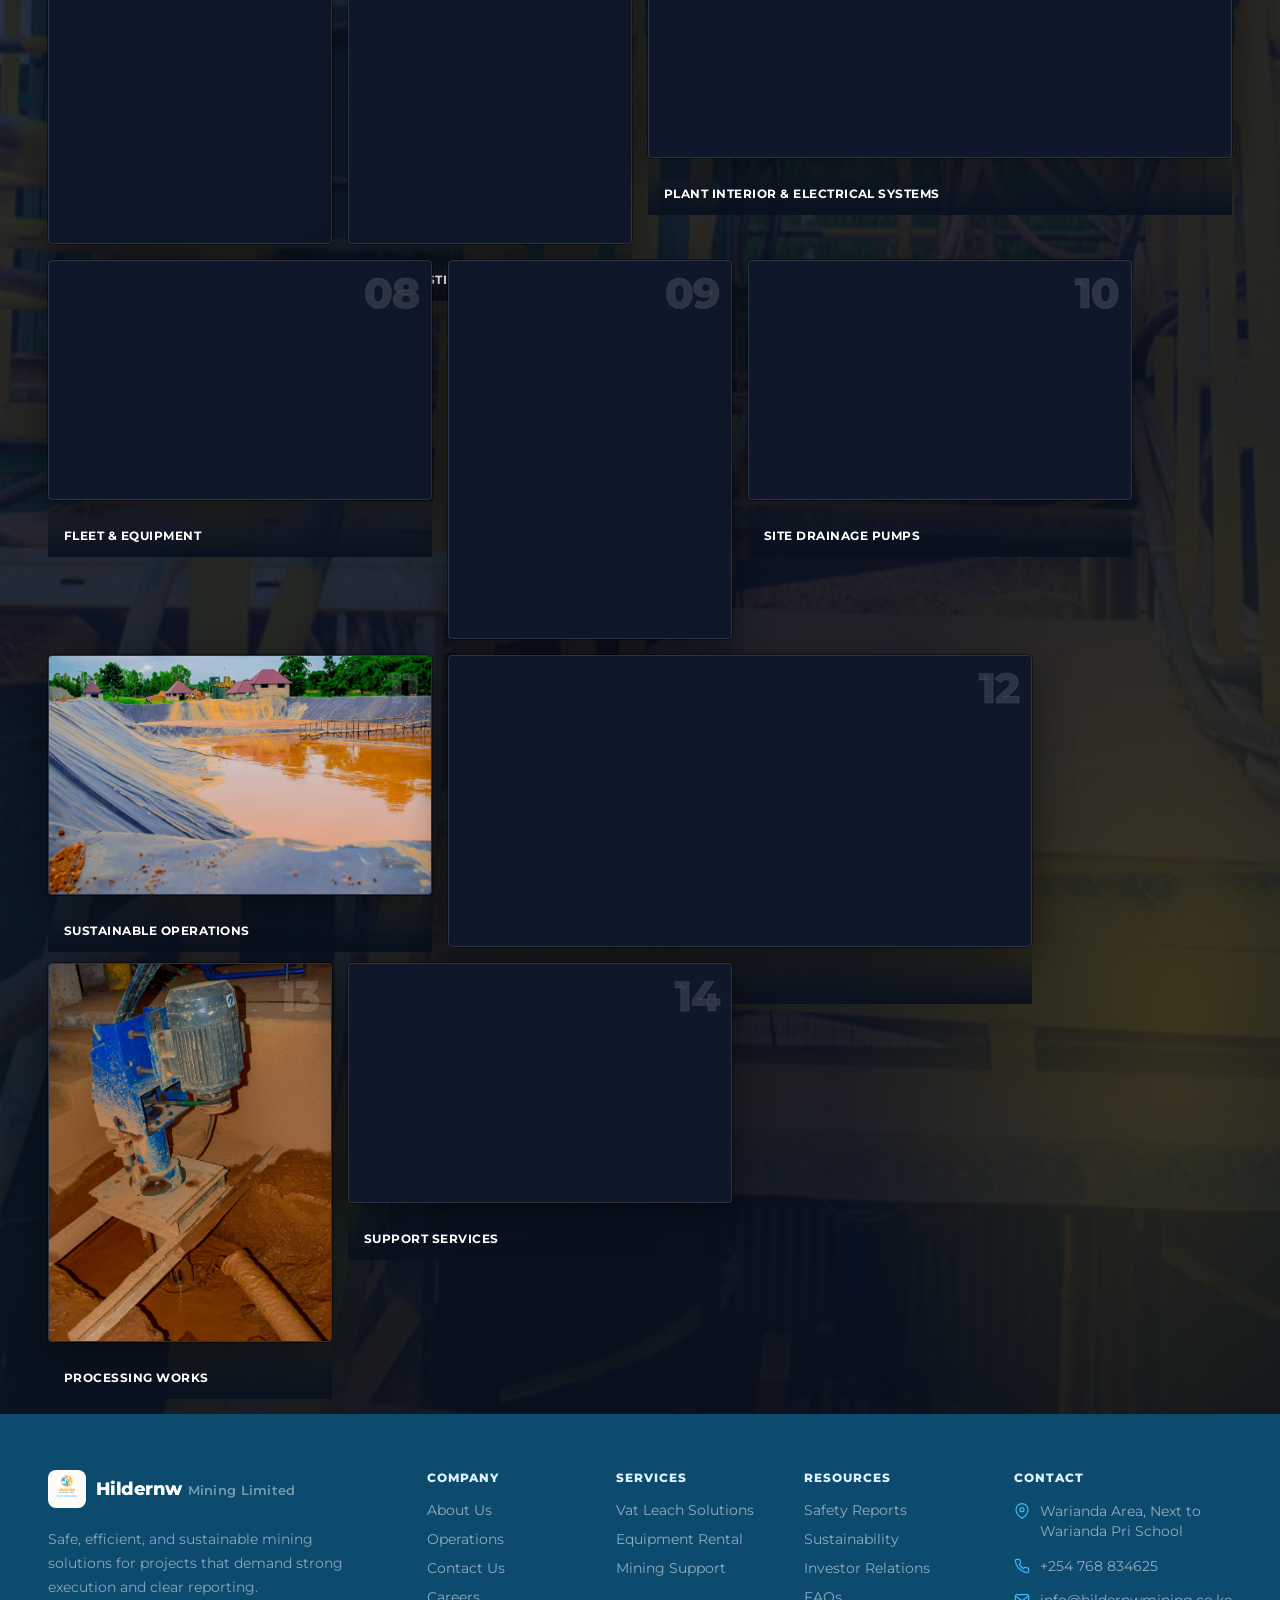
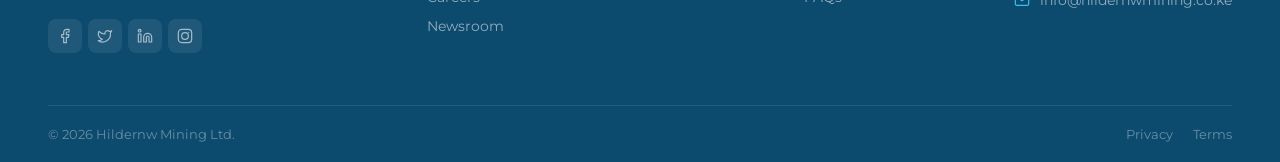
==== commit 79241aca: "updated" ====
--- a/about/index.html
+++ b/about/index.html
@@ -439,7 +439,7 @@
       </div>
 
       <div class="footer__bottom">
-        <p>&copy; 2026 Hildernw Mining Ltd.</p>
+        <p>&copy; <span data-copyright-year>2026</span> Hildernw Mining Ltd.</p>
         <div class="footer__legal">
           <a href="#">Privacy</a>
           <a href="#">Terms</a>
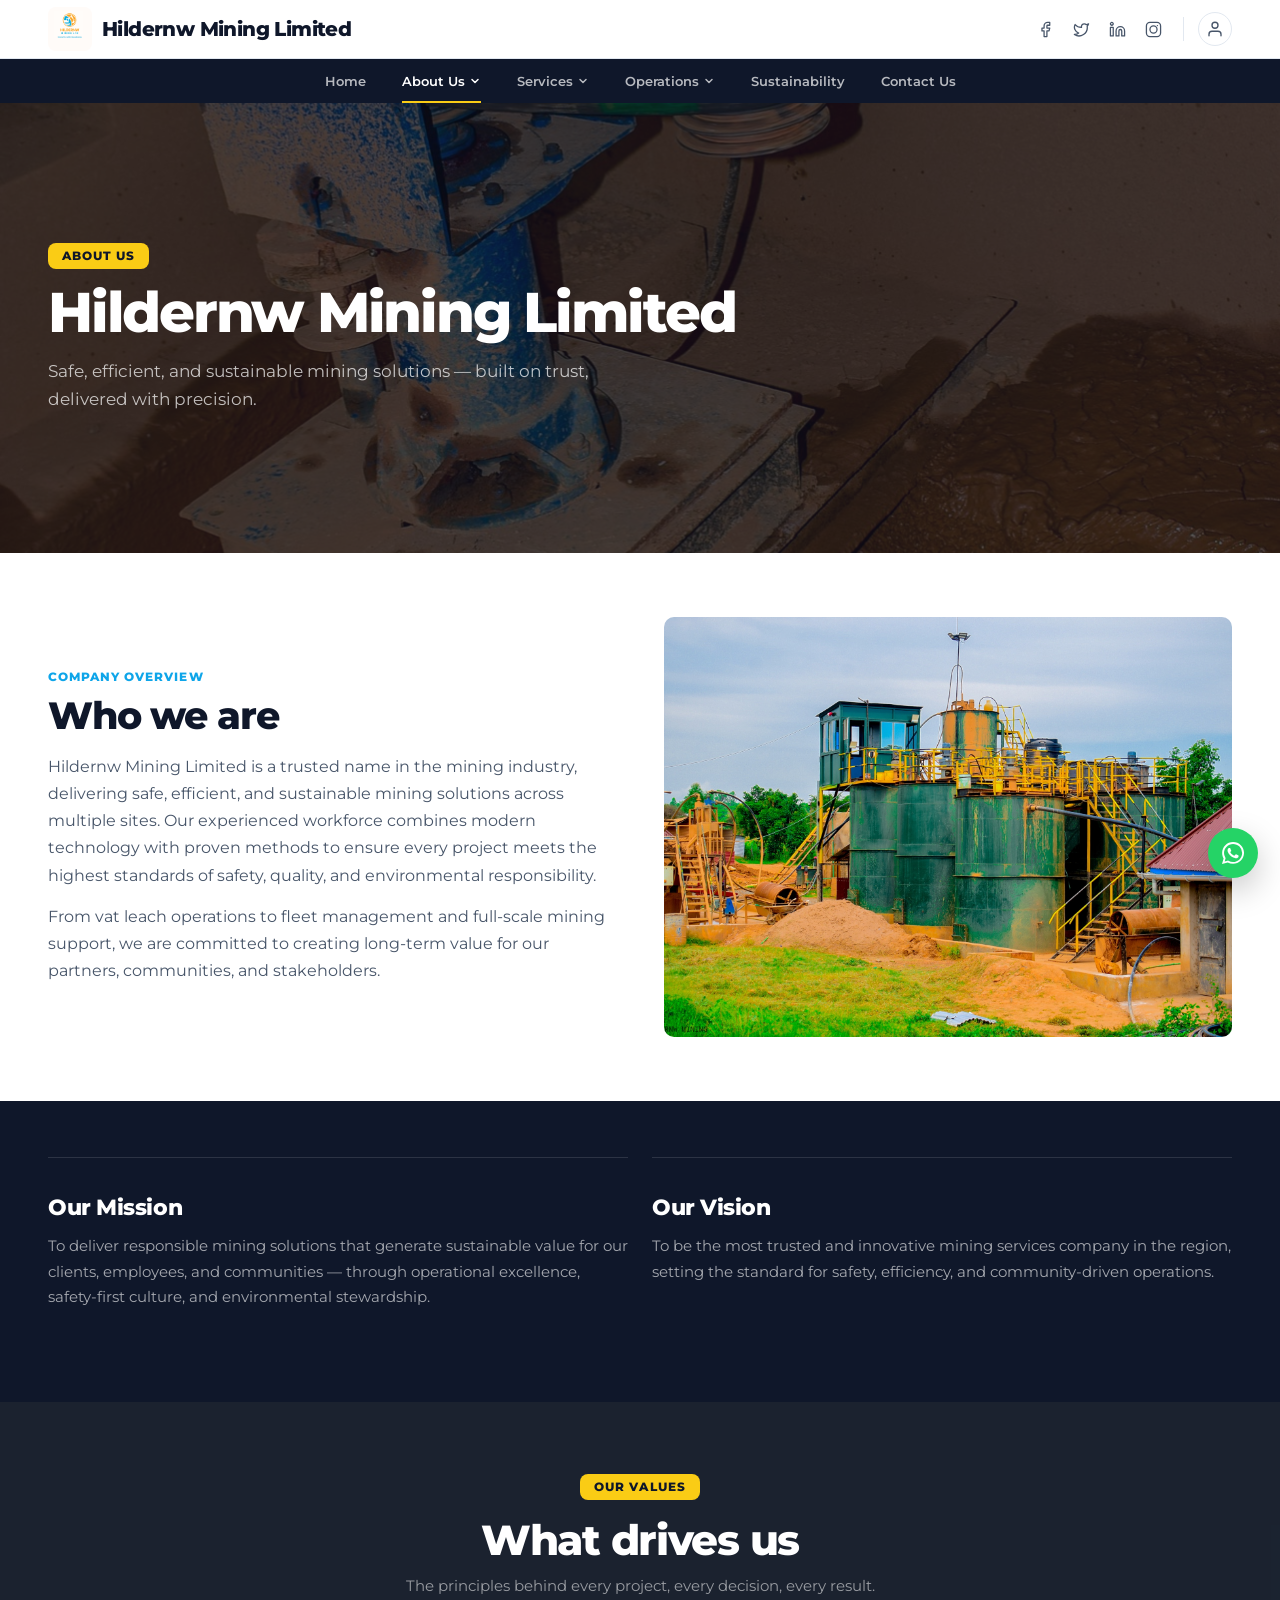
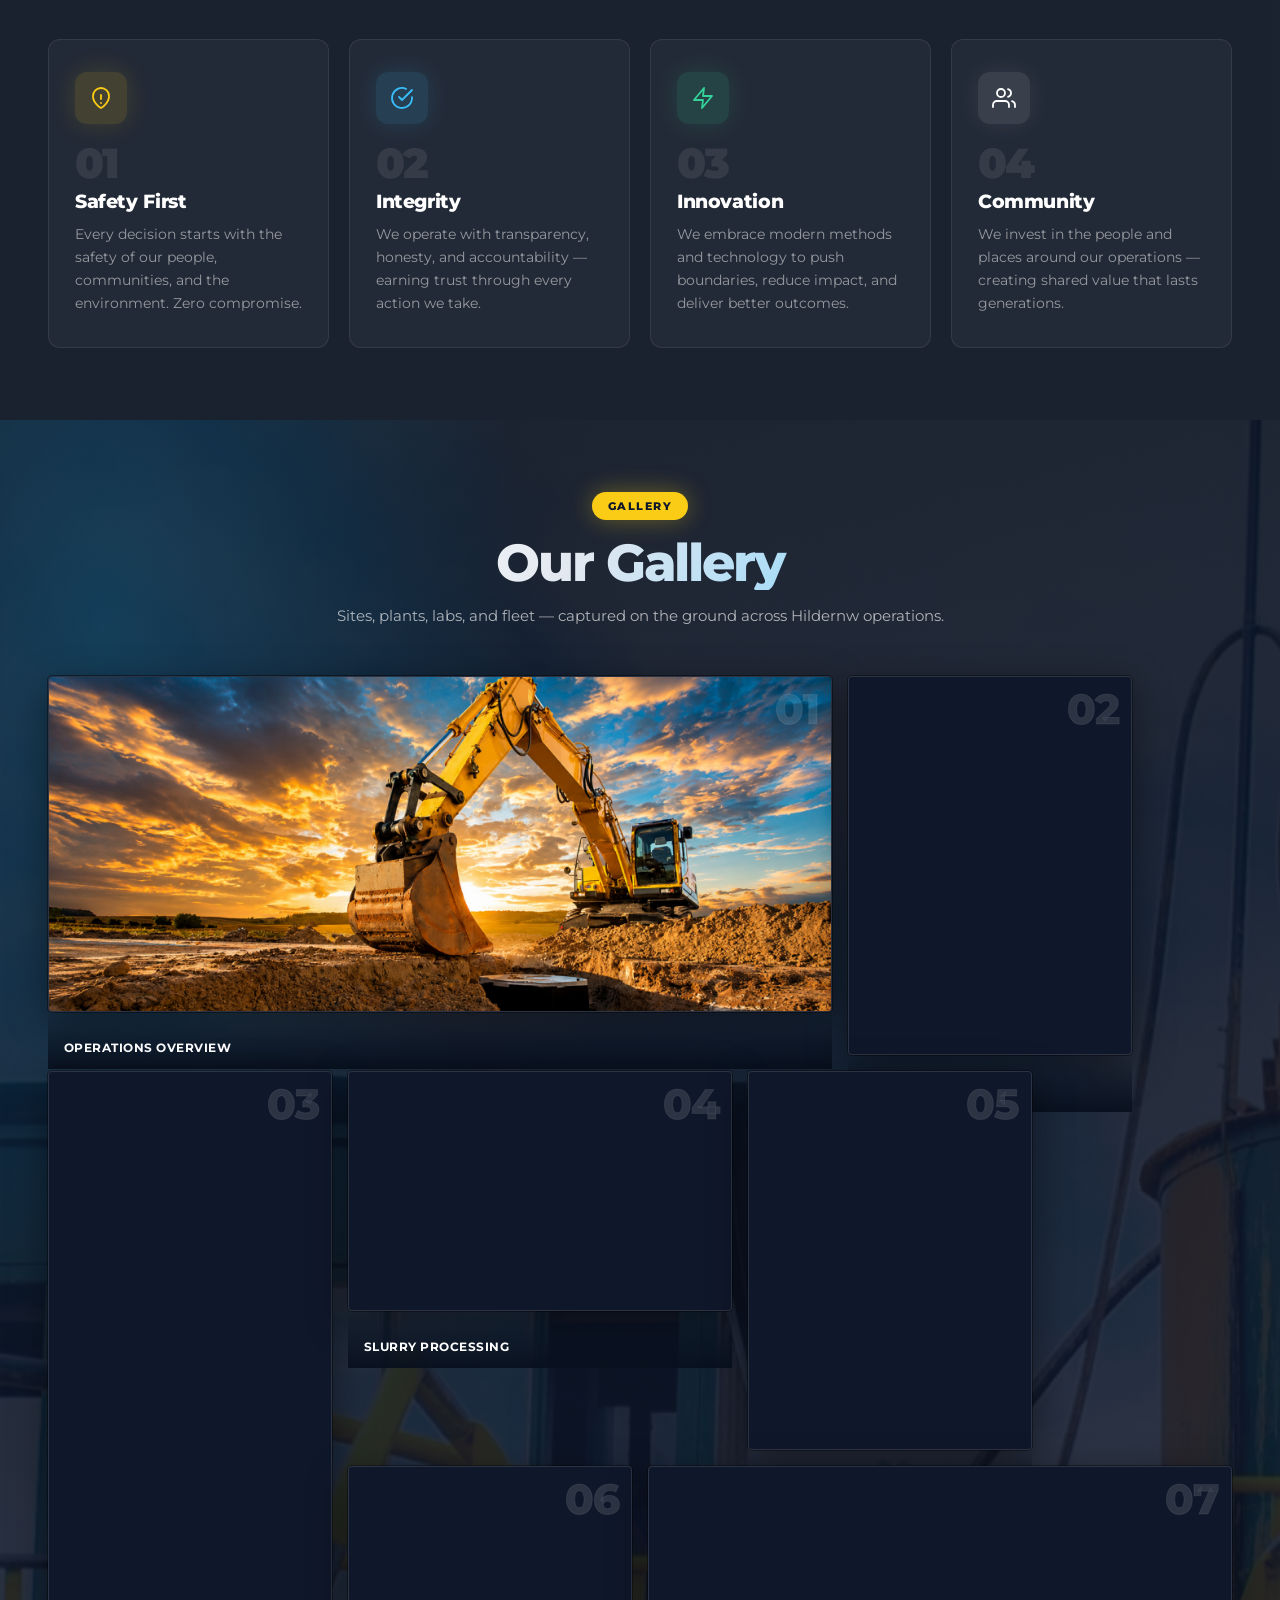
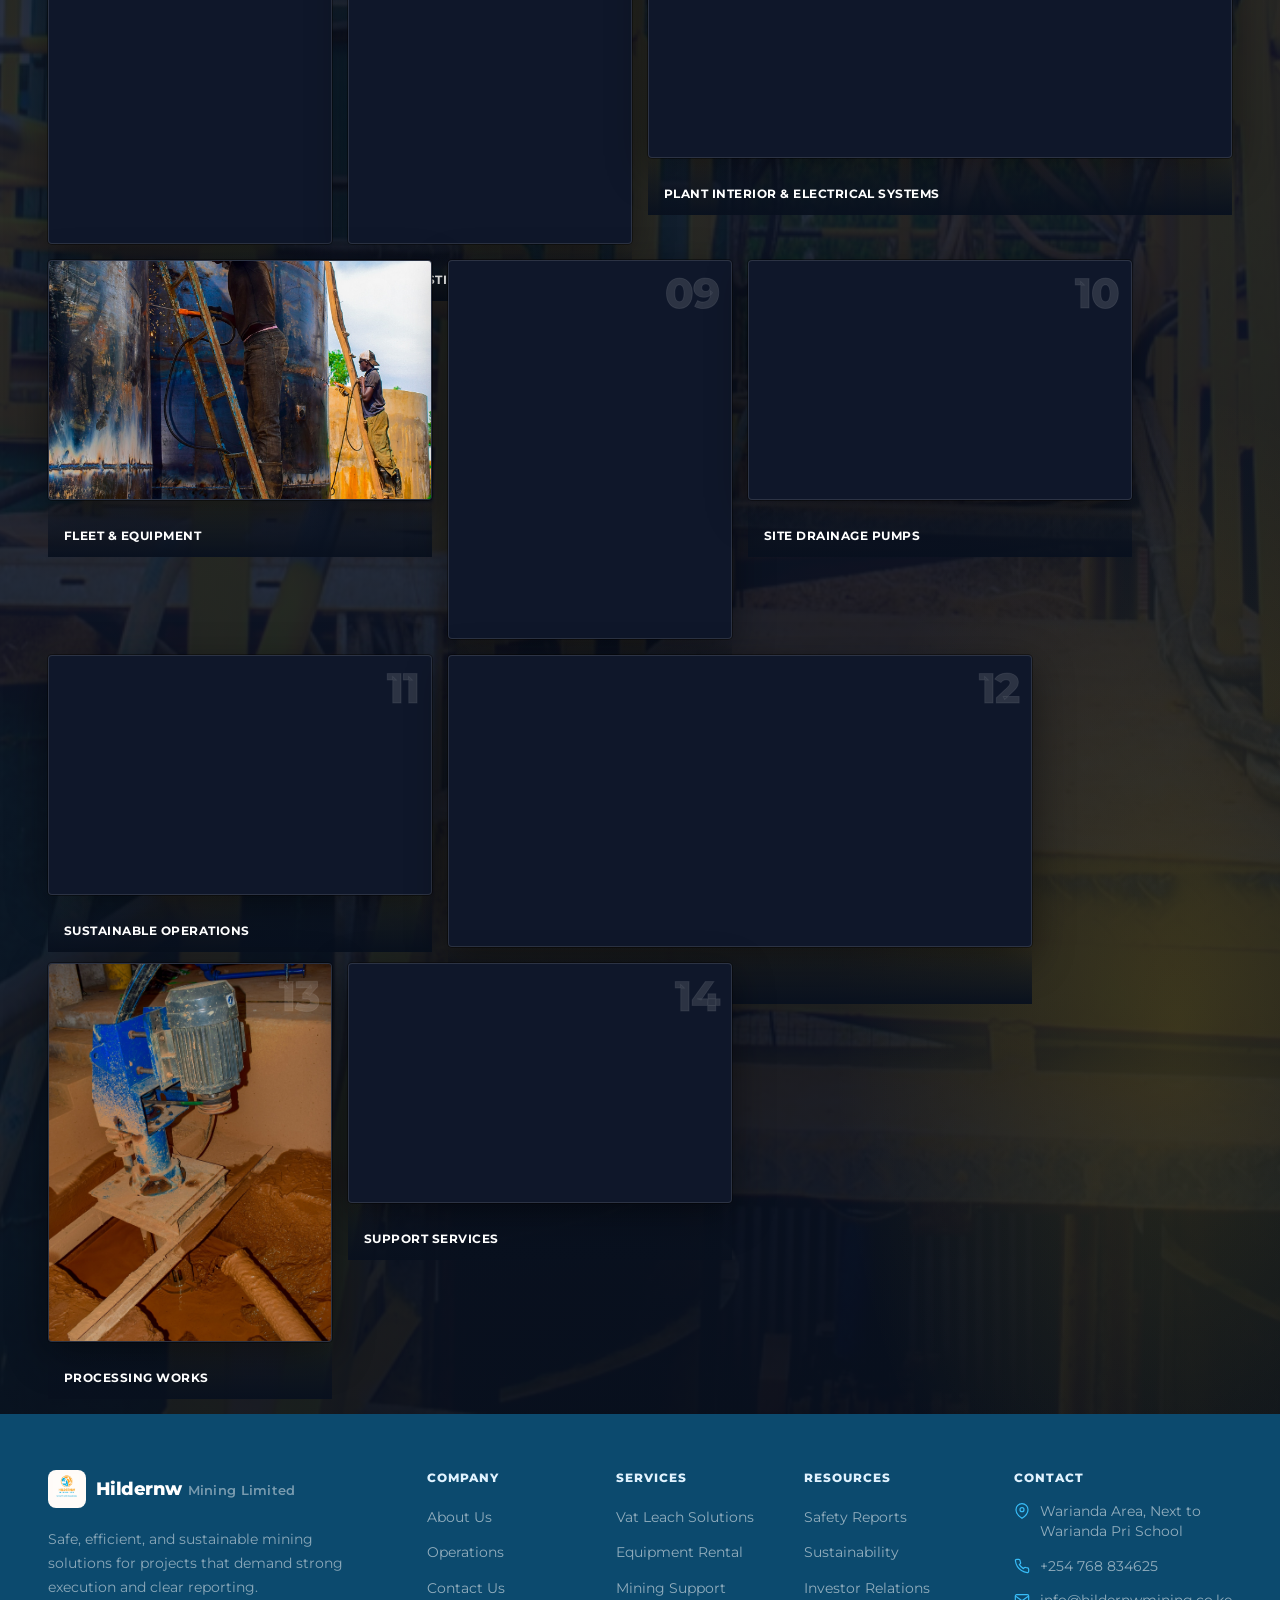
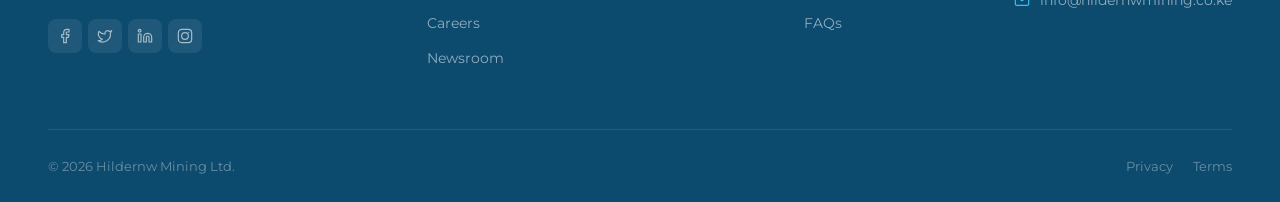
==== commit 770ae99d: "Update site content SEO and responsive polish" ====
--- a/about/index.html
+++ b/about/index.html
@@ -4,19 +4,20 @@
     <meta charset="UTF-8" />
     <meta name="viewport" content="width=device-width, initial-scale=1.0" />
     <title>About Us — Hildernw Mining Limited</title>
-    <meta name="description" content="Learn about Hildernw Mining Limited — our mission, values, leadership team, and mining operations." />
+    <meta name="description" content="Learn about Hildernw Mining Limited — our mission, values, operating standards, and mining operations." />
     <meta name="author" content="Hildernw Mining Limited" />
     <meta name="robots" content="index, follow" />
-    <link rel="canonical" href="https://hildernwmining.co.ke/about" />
+    <link rel="canonical" href="https://hildernwmining.co.ke/about/" />
     <meta property="og:type" content="website" />
     <meta property="og:title" content="About Us — Hildernw Mining Limited" />
-    <meta property="og:description" content="Learn about Hildernw Mining Limited — our mission, values, leadership team, and mining operations." />
-    <meta property="og:url" content="https://hildernwmining.co.ke/about" />
+    <meta property="og:description" content="Learn about Hildernw Mining Limited — our mission, values, operating standards, and mining operations." />
+    <meta property="og:url" content="https://hildernwmining.co.ke/about/" />
     <meta property="og:image" content="https://hildernwmining.co.ke/assets/images/logo.jpeg" />
     <meta property="og:site_name" content="Hildernw Mining Limited" />
     <meta name="twitter:card" content="summary" />
     <meta name="twitter:title" content="About Us — Hildernw Mining Limited" />
-    <meta name="twitter:description" content="Learn about Hildernw Mining Limited — our mission, values, leadership team, and mining operations." />
+    <meta name="twitter:description" content="Learn about Hildernw Mining Limited — our mission, values, operating standards, and mining operations." />
+    <meta name="twitter:image" content="https://hildernwmining.co.ke/assets/images/logo.jpeg" />
     <meta http-equiv="X-Content-Type-Options" content="nosniff" />
     <meta http-equiv="X-Frame-Options" content="SAMEORIGIN" />
     <meta name="referrer" content="strict-origin-when-cross-origin" />
@@ -84,7 +85,7 @@
               <ul class="nav__sub">
                 <li><a href="/about#overview">Company Overview</a></li>
                 <li><a href="/about#mission">Mission &amp; Vision</a></li>
-                <li><a href="/about#team">Leadership Team</a></li>
+                <li><a href="/#standards">How We Work</a></li>
                 <li><a href="/about#values">Our Values</a></li>
               </ul>
             </li>
@@ -150,7 +151,7 @@
             <p class="abt-overview__text">
               Hildernw Mining Limited is a trusted name in the mining industry,
               delivering safe, efficient, and sustainable mining solutions across
-              multiple sites. Our experienced team combines modern technology with
+              multiple sites. Our experienced workforce combines modern technology with
               proven methods to ensure every project meets the highest standards
               of safety, quality, and environmental responsibility.
             </p>
--- a/css/styles.css
+++ b/css/styles.css
@@ -1127,16 +1127,16 @@
 
 
 /* ══════════════════════════════════════════════
-   LEADERSHIP TEAM
+   OPERATING STANDARDS
 ══════════════════════════════════════════════ */
-.team {
+.standards {
   position: relative;
   padding: 64px 48px;
   background: none;
   color: var(--white);
 }
 
-.team__bg {
+.standards__bg {
   position: absolute;
   inset: 0;
   background-size: cover;
@@ -1144,24 +1144,24 @@
   background-attachment: fixed;
 }
 
-.team__dim {
+.standards__dim {
   position: absolute;
   inset: 0;
-  background: rgba(8, 16, 30, .78);
-}
-
-.team > *:not(.team__bg):not(.team__dim) {
+  background: linear-gradient(90deg, rgba(8, 16, 30, .88), rgba(8, 16, 30, .72));
+}
+
+.standards > *:not(.standards__bg):not(.standards__dim) {
   position: relative;
   z-index: 1;
 }
 
-.team__head {
+.standards__head {
   text-align: center;
-  max-width: 600px;
+  max-width: 720px;
   margin: 0 auto 48px;
 }
 
-.team__tag {
+.standards__tag {
   display: inline-block;
   font-size: 11.5px;
   font-weight: 800;
@@ -1173,7 +1173,7 @@
   border-radius: var(--r-sm);
 }
 
-.team__title {
+.standards__title {
   margin-top: 16px;
   font-size: clamp(26px, 3.2vw, 38px);
   font-weight: 800;
@@ -1182,20 +1182,20 @@
   color: var(--white);
 }
 
-.team__intro {
+.standards__intro {
   margin-top: 12px;
   font-size: 15px;
   line-height: 1.65;
   color: rgba(255,255,255,.65);
 }
 
-.team__grid {
+.standards__grid {
   display: grid;
   grid-template-columns: repeat(3, 1fr);
   gap: 20px;
 }
 
-.team__card {
+.standards__card {
   background: rgba(255,255,255,.08);
   border: 1px solid rgba(255,255,255,.12);
   border-radius: var(--r-lg);
@@ -1203,91 +1203,68 @@
   transition: transform .35s cubic-bezier(.22,1,.36,1), box-shadow .35s, border-color .3s;
 }
 
-.team__card:hover {
+.standards__card:hover {
   transform: translateY(-6px);
   box-shadow: 0 24px 50px rgba(0,0,0,.25);
   border-color: rgba(255,255,255,.22);
 }
 
-/* Photo */
-.team__photo {
+.standards__photo {
   position: relative;
   overflow: hidden;
 }
 
-.team__photo img {
+.standards__photo img {
   width: 100%;
-  height: 400px;
+  height: 280px;
   object-fit: cover;
   display: block;
   transition: transform .5s ease;
 }
 
-.team__card:hover .team__photo img {
+.standards__card:hover .standards__photo img {
   transform: scale(1.05);
 }
 
-/* Socials slide up on hover */
-.team__socials {
+.standards__badge {
   position: absolute;
   bottom: 14px;
-  left: 50%;
-  translate: -50% 0;
-  display: flex;
-  gap: 8px;
-  opacity: 0;
-  transform: translateY(14px);
-  transition: opacity .3s, transform .3s;
-}
-
-.team__card:hover .team__socials {
-  opacity: 1;
-  transform: translateY(0);
-}
-
-.team__socials a {
-  width: 36px;
-  height: 36px;
-  border-radius: 50%;
+  left: 14px;
+  width: 46px;
+  height: 46px;
   display: flex;
   align-items: center;
   justify-content: center;
-  background: var(--white);
+  border-radius: 50%;
+  background: var(--yellow);
   color: var(--dark);
-  box-shadow: 0 6px 16px rgba(0,0,0,.18);
-  transition: background .2s, color .2s;
-}
-
-.team__socials a svg { width: 16px; height: 16px; }
-
-.team__socials a:hover {
-  background: var(--sky-d);
-  color: var(--white);
-}
-
-/* Info */
-.team__info {
+  font-size: 13px;
+  font-weight: 900;
+  box-shadow: 0 10px 24px rgba(0,0,0,.24);
+}
+
+.standards__info {
   padding: 22px 24px 26px;
-  text-align: center;
-}
-
-.team__name {
+  text-align: left;
+}
+
+.standards__label {
+  font-size: 12.5px;
+  font-weight: 800;
+  letter-spacing: .05em;
+  text-transform: uppercase;
+  color: var(--yellow);
+}
+
+.standards__name {
+  margin-top: 8px;
   font-size: 18px;
   font-weight: 800;
   letter-spacing: -.02em;
   color: var(--white);
 }
 
-.team__role {
-  margin-top: 4px;
-  font-size: 12.5px;
-  font-weight: 700;
-  letter-spacing: .04em;
-  text-transform: uppercase;
-  color: var(--yellow);
-}
-
-.team__bio {
+.standards__text {
   margin-top: 12px;
   font-size: 14px;
   line-height: 1.6;
@@ -1652,8 +1629,10 @@
 .footer__col a {
   display: block;
   font-size: 14px;
+  line-height: 1.45;
   color: rgba(255,255,255,.55);
-  margin-bottom: 11px;
+  margin-bottom: 3px;
+  padding: 6px 0;
   transition: color .2s;
 }
 
@@ -1705,7 +1684,11 @@
 }
 
 .footer__legal a {
+  display: inline-flex;
+  align-items: center;
+  min-height: 32px;
   font-size: 13px;
+  line-height: 1.45;
   color: rgba(255,255,255,.38);
   transition: color .2s;
 }
@@ -3468,8 +3451,8 @@
   .sust__media-main img { height: 320px; }
   .sust__goals { grid-template-columns: repeat(2, 1fr); gap: 28px 16px; }
 
-  .team { padding: 48px 12px; }
-  .team__grid { grid-template-columns: 1fr; max-width: none; gap: 20px; }
+  .standards { padding: 48px 12px; }
+  .standards__grid { grid-template-columns: 1fr; max-width: none; gap: 20px; }
 
   .contact { padding: 40px 12px; }
   .contact__card {
@@ -3684,10 +3667,9 @@
   .sust__media-main img { height: 240px; }
   .sust__goal-num { font-size: 28px; }
 
-  .team { padding: 38px 8px; }
-  .team__grid { grid-template-columns: 1fr; max-width: none; gap: 18px; }
-  .team__photo img { height: 340px; }
-  .team__socials { opacity: 1; transform: none; }
+  .standards { padding: 38px 8px; }
+  .standards__grid { grid-template-columns: 1fr; max-width: none; gap: 18px; }
+  .standards__photo img { height: 240px; }
 
   .contact { padding: 18px 6px; }
   .contact__card {
@@ -3709,7 +3691,7 @@
   .footer__socials { margin-top: 14px; }
   .footer__col--contact { grid-column: 1 / -1; }
   .footer__col h3 { margin-bottom: 10px; }
-  .footer__col a { margin-bottom: 8px; font-size: 13.5px; }
+  .footer__col a { margin-bottom: 2px; font-size: 13.5px; }
   .footer__detail { margin-bottom: 10px; }
   .footer__bottom {
     flex-direction: row;
@@ -3742,7 +3724,7 @@
 }
 
 /* ── PERFORMANCE: content containment ──────── */
-.hero, .about, .services, .ops, .sust, .team, .contact, .market, .footer {
+.hero, .about, .services, .ops, .sust, .standards, .contact, .market, .footer {
   contain: layout style;
 }
 
